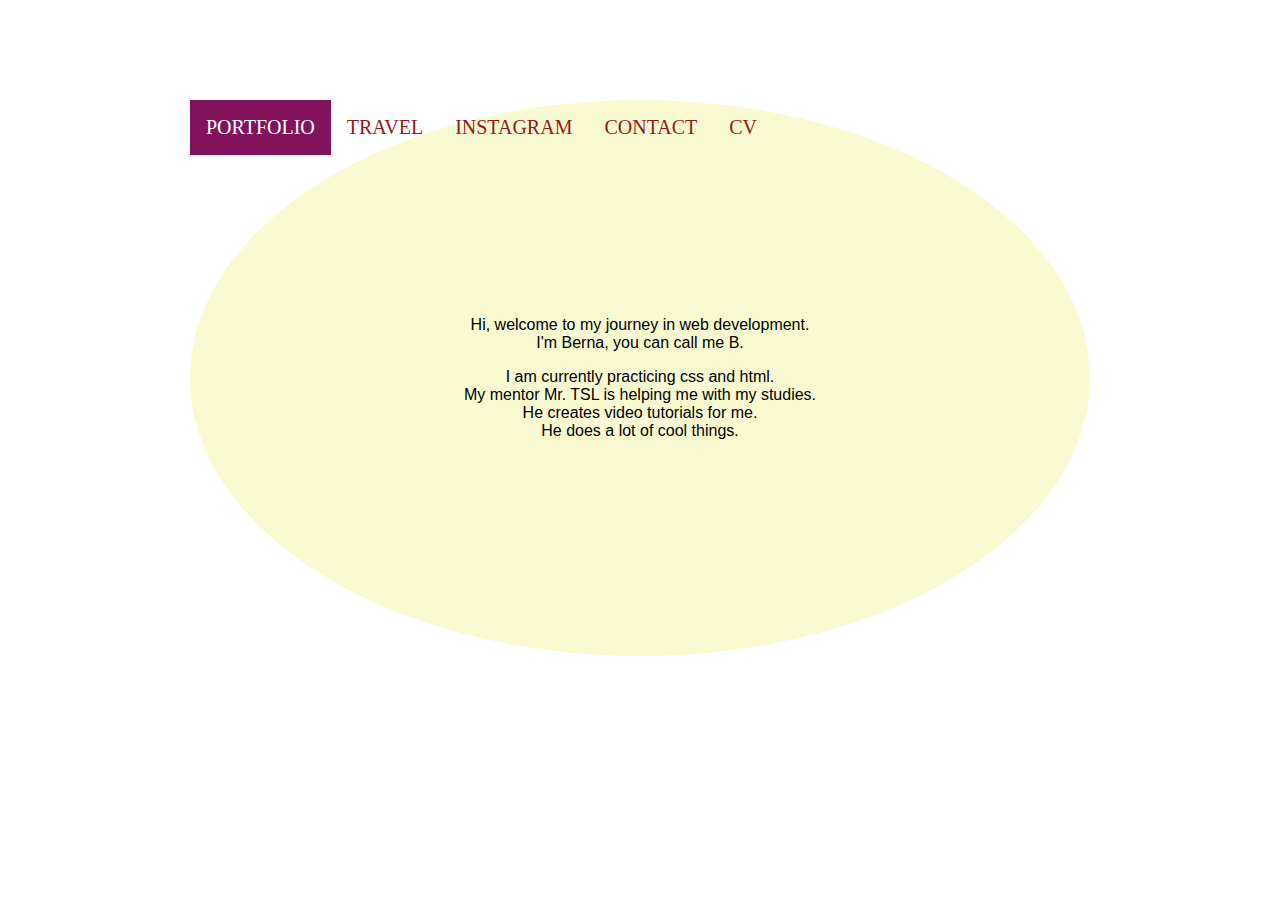
==== index.html @ 87d002f6 "About travel" ====
<!DOCTYPE html>
<html lang="en">

<head>
    <meta charset="UTF-8">
    <meta http-equiv="X-UA-Compatible" content="IE=edge">
    <meta name="viewport" content="width=device-width, initial-scale=1.0">
    <title>Personal Website</title>
    <link rel="stylesheet" href="style.css">



</head>

<body>

    <div class="container">
        <div class="topnav">
            <a href="#PORTFOLIO" class="active">PORTFOLIO</a>
            <a href="travel.html">TRAVEL</a>
            <a href="https://www.instagram.com/serritenshi/">INSTAGRAM</a>
            <a href="#CONTACT">CONTACT</a>
            <a href="#CV">CV</a>
        </div>


        <div class="banner">
            <p>Hi, welcome to my journey in web development.<br>
                I'm Berna, you can call me B.<br>
            </p>
            <p>I am currently practicing css and html.<br>
                My mentor Mr. TSL is helping me with my studies.<br>
                He creates video tutorials for me.<br>
                He does a lot of cool things.<br>

            </p>
        </div>


    </div>



</body>

</html>
---- style.css ----
.body {

    margin: 0;
    padding: 0;
    
   
}

@media (min-width: 600px) {
    .grid .grid-item {
        width: 50%;
    }
}
@media (min-width: 900px) {
    .grid .grid-item {
        width: 33.33%;
    }
}

.topnav {
    display: center;
}

/* Change the color of links on hover */
.topnav a:hover {
    background-color: rgb(245, 200, 242);
    color: black;
  }

  /* Style the links inside the navigation bar */
.topnav a {
    float: left;
    display: block;
    color: #971717;
    text-align: center;
    padding: 16px;
    text-decoration: none;
    font-size: 20px;
  }

  /* Add an active class to highlight the current page */
.topnav a.active {
    background-color: #83125d;
    color: white;
  }

  .container {
    max-width: 900px;
    margin: 0 auto;
    margin-left: auto;
    margin-right: auto;
}

.banner {
    background-color: rgb(250, 250, 210);
    padding: 200px 0;
    margin-top: 100px;
    text-align: center;
    border-radius: 150%;
    font-family: 'Gill Sans', 'Gill Sans MT', Calibri, 'Trebuchet MS', sans-serif;
    
}

.p {

    font-style: helvetica;

    
}

.button1 {
    background-color: #4CAF50;
    border: none;
    color: white;
    padding: 15px 32px;
    text-align: center;
    text-decoration: none;
    display: inline-block;
    font-size: 16px;
}

.footer {
    display: flex;
    justify-content: center;
    padding: 0.8px;
    background-color: #a0b2df;
    color: #fff;
    margin-top: 150px;
    margin-left: auto;
    margin-right: auto;
}
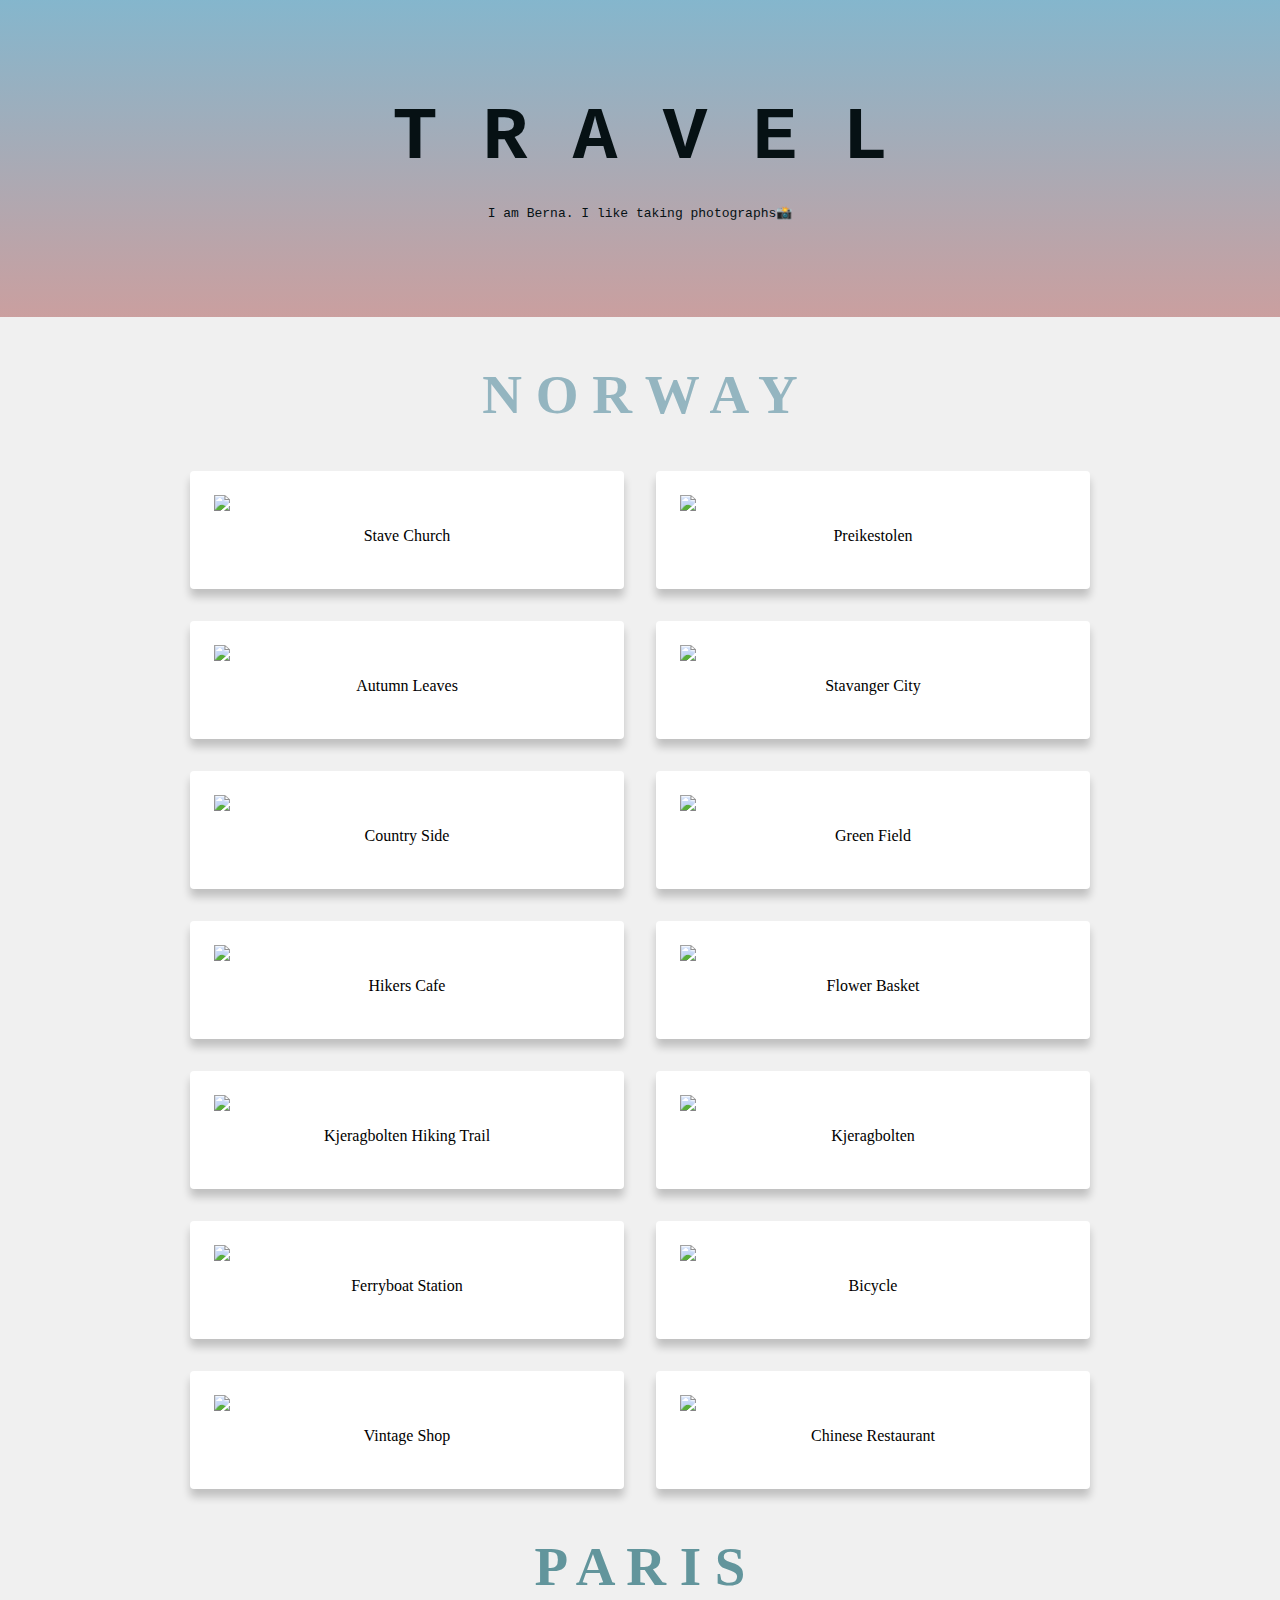
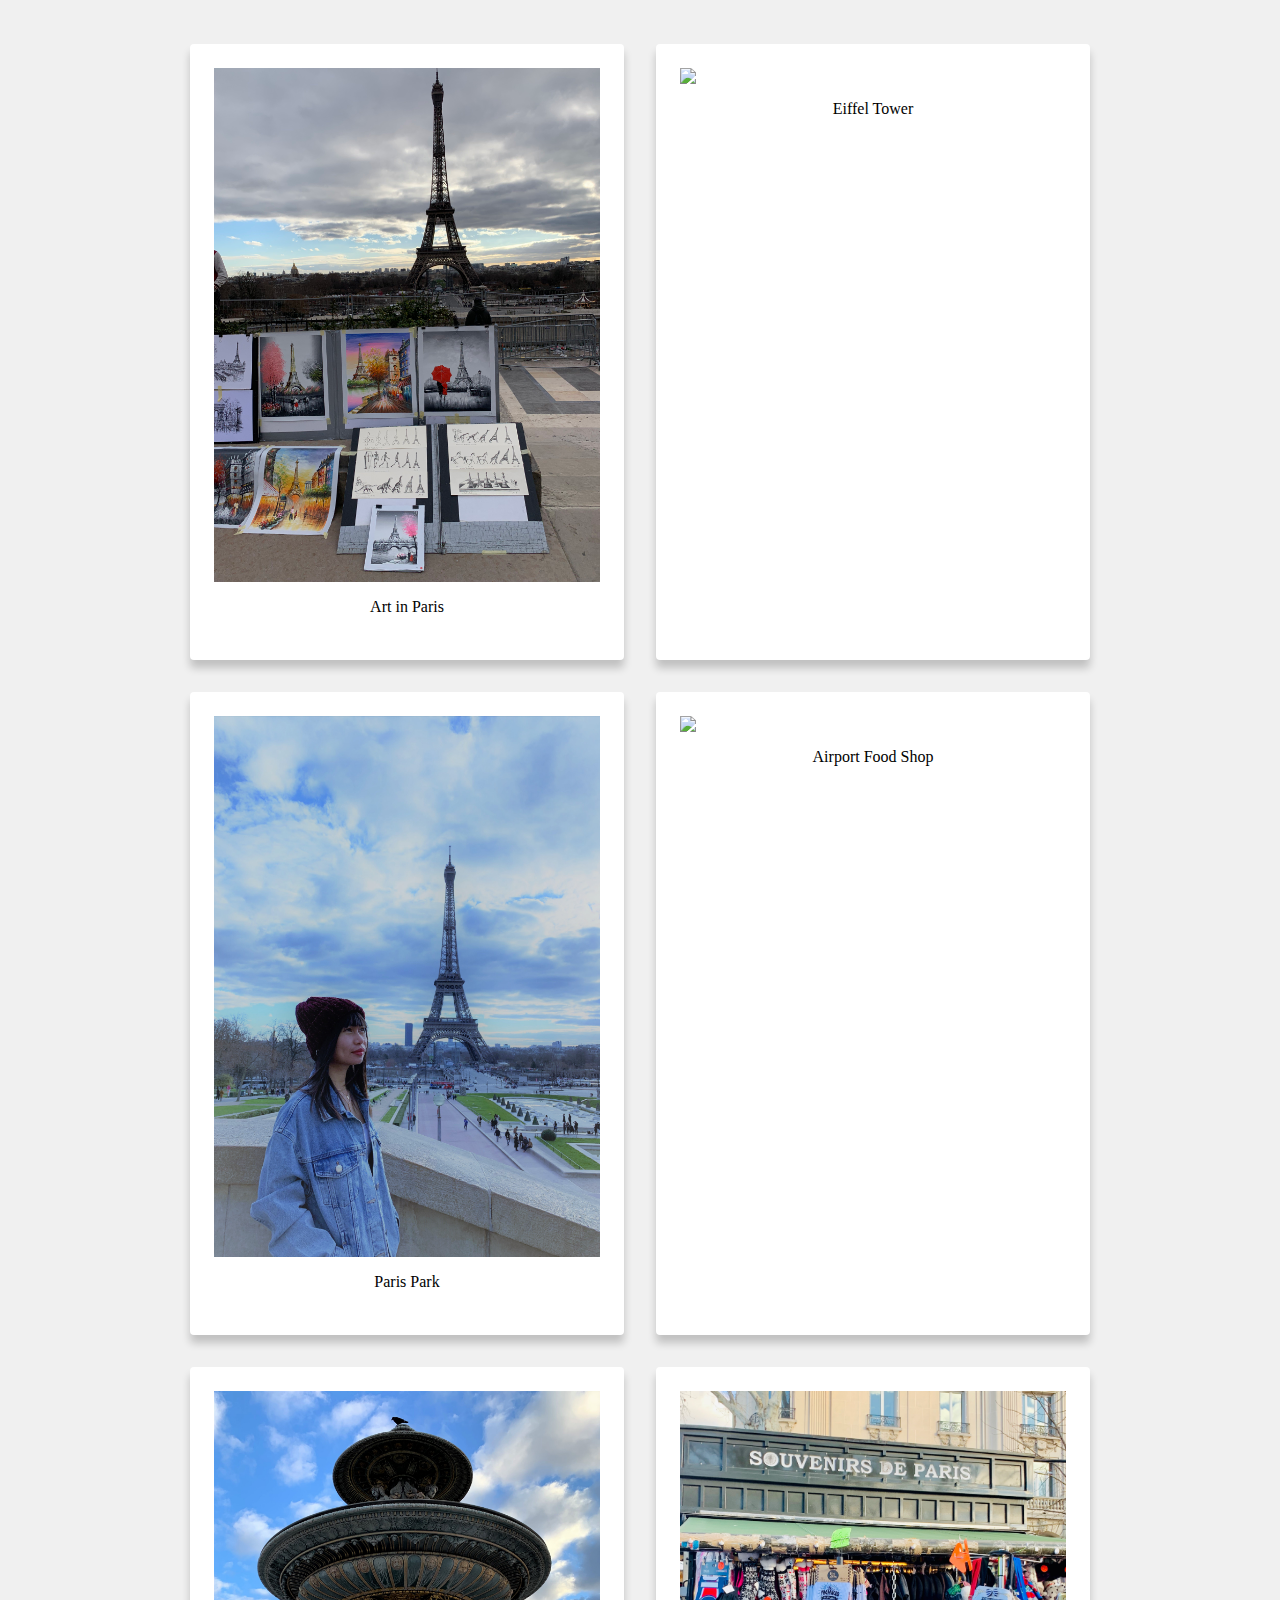
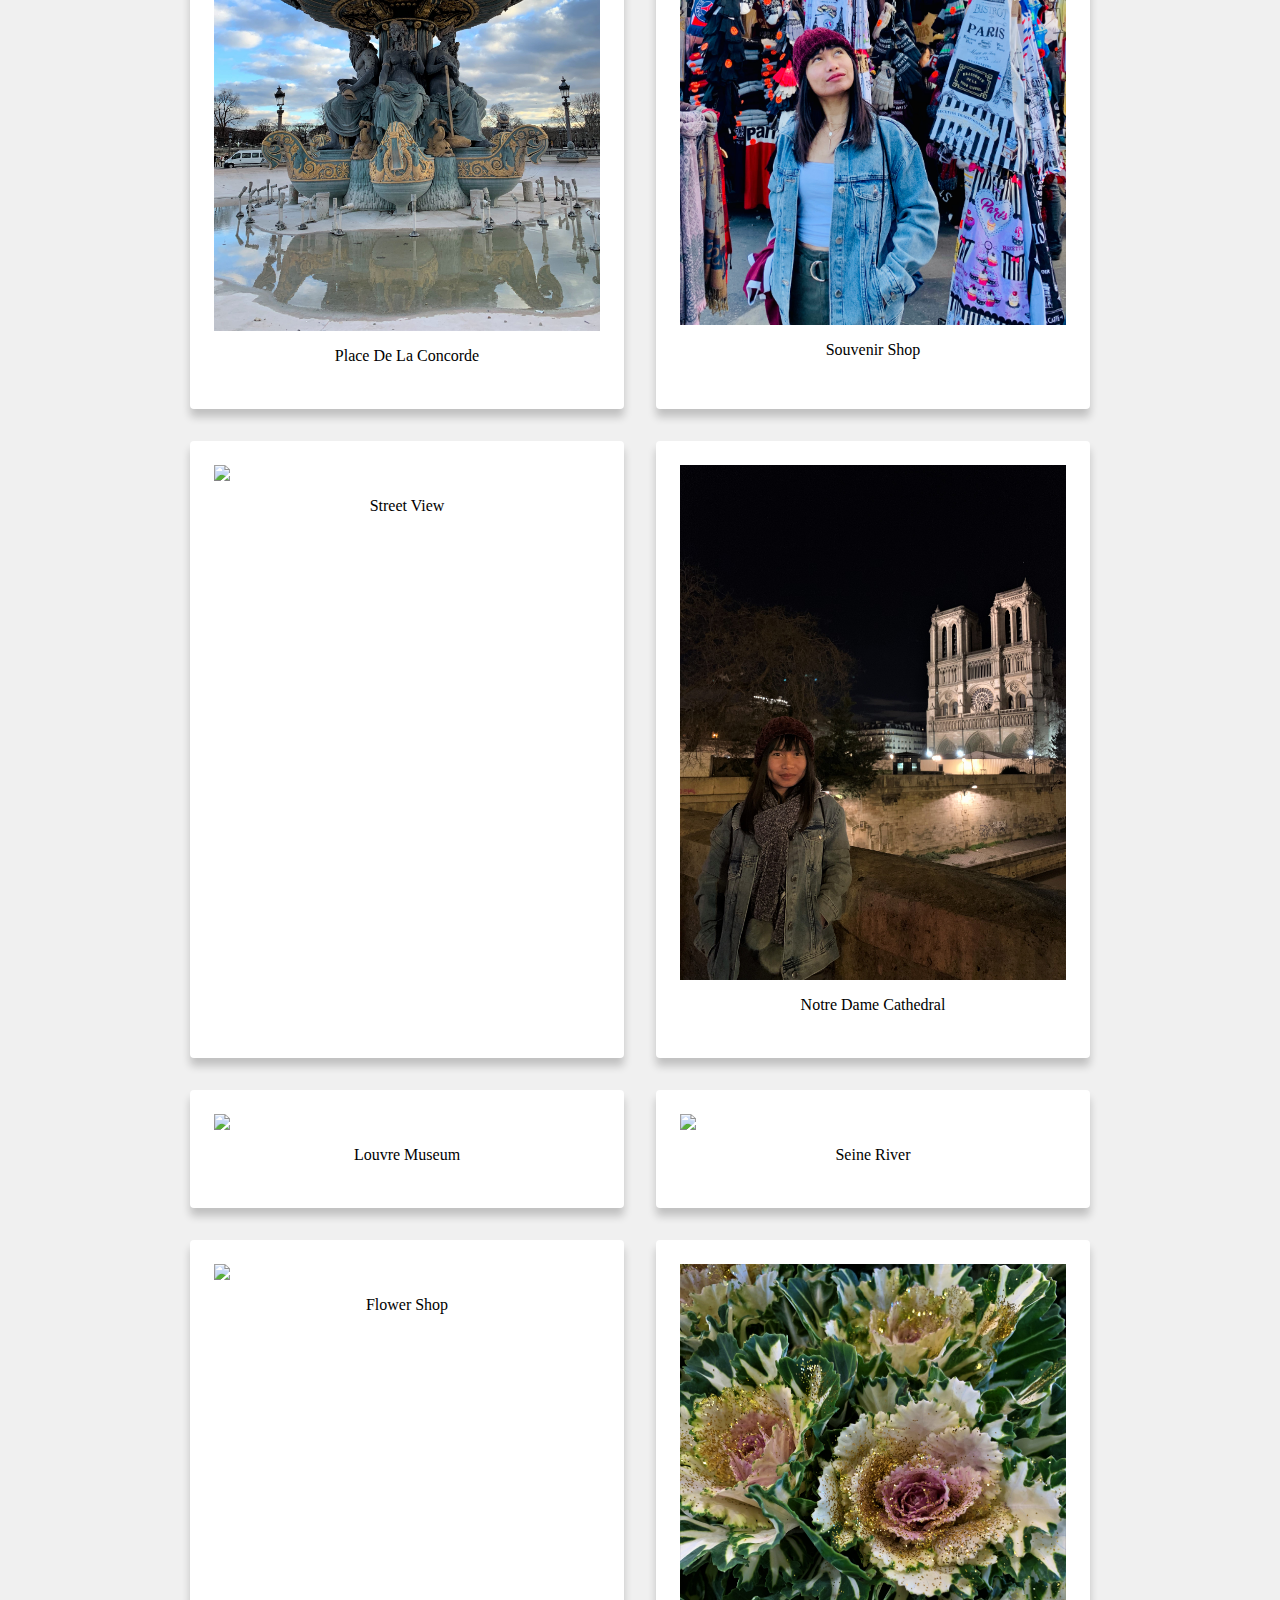
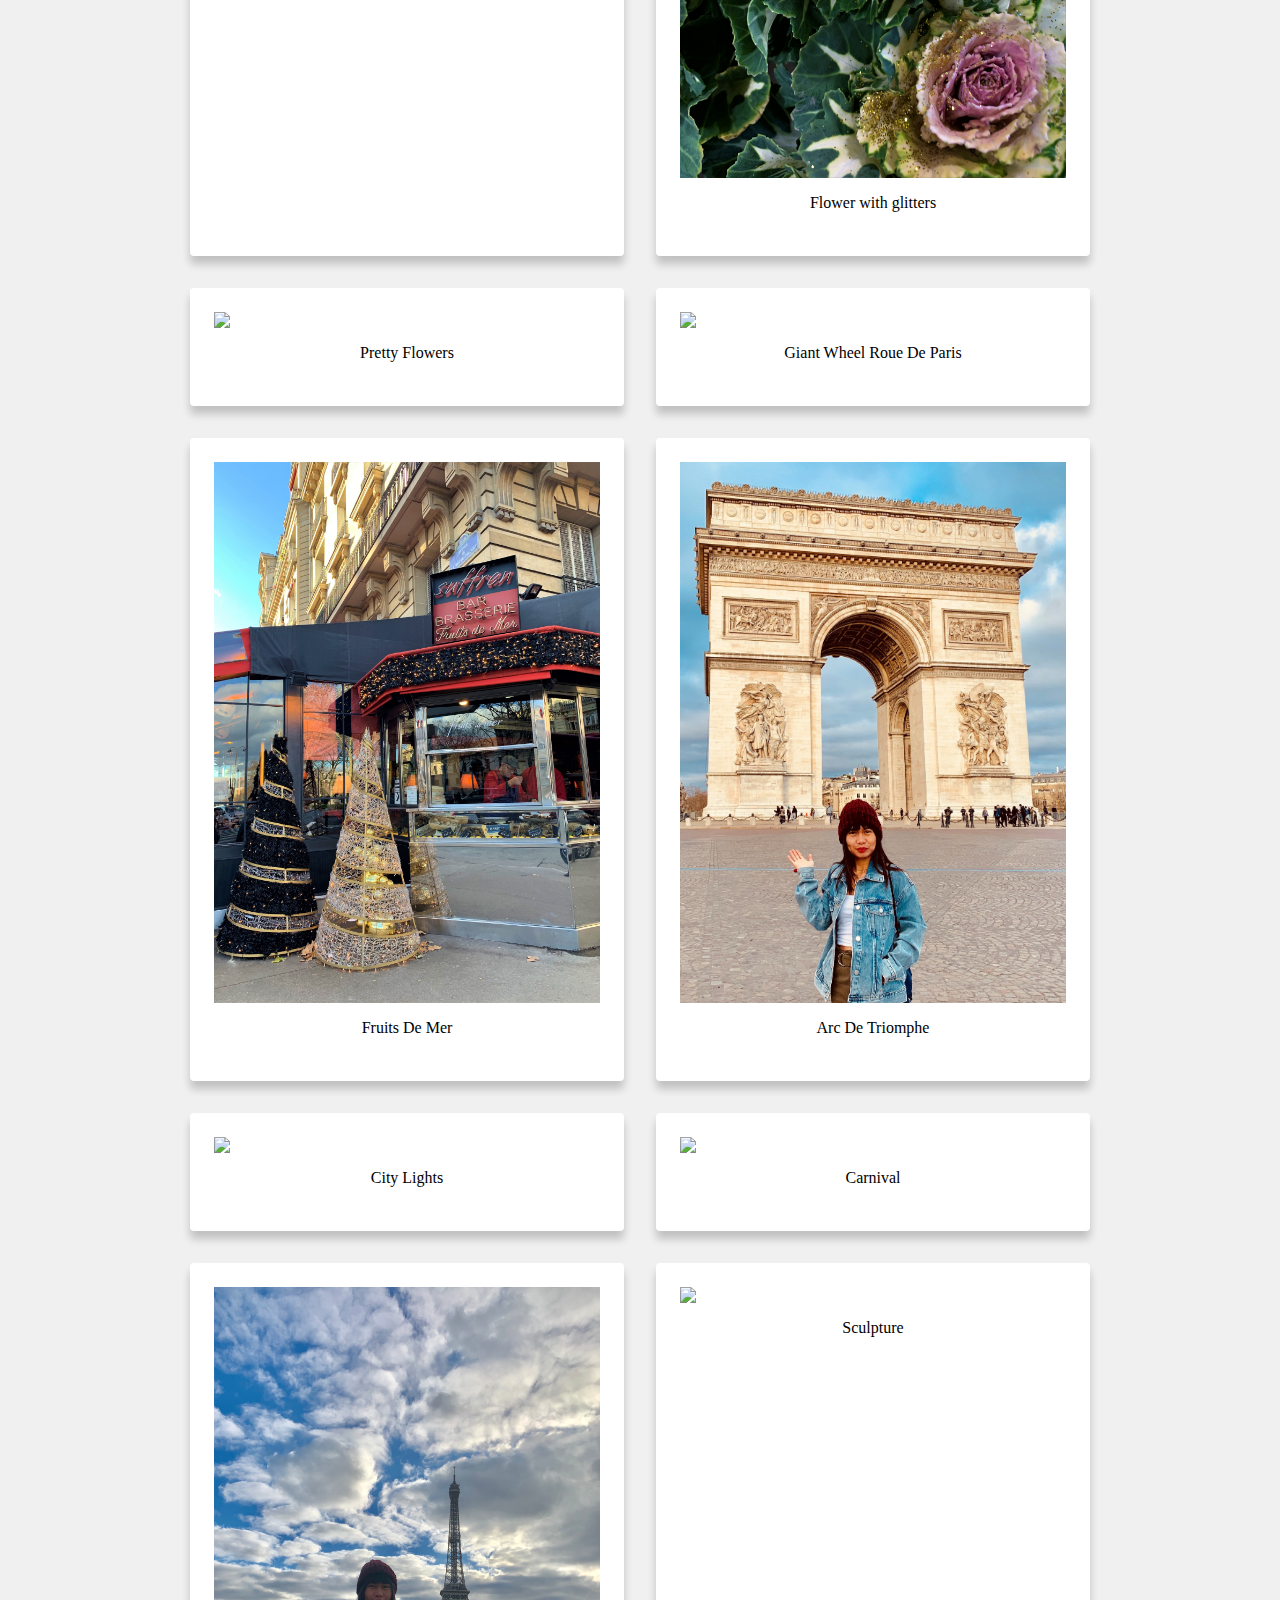
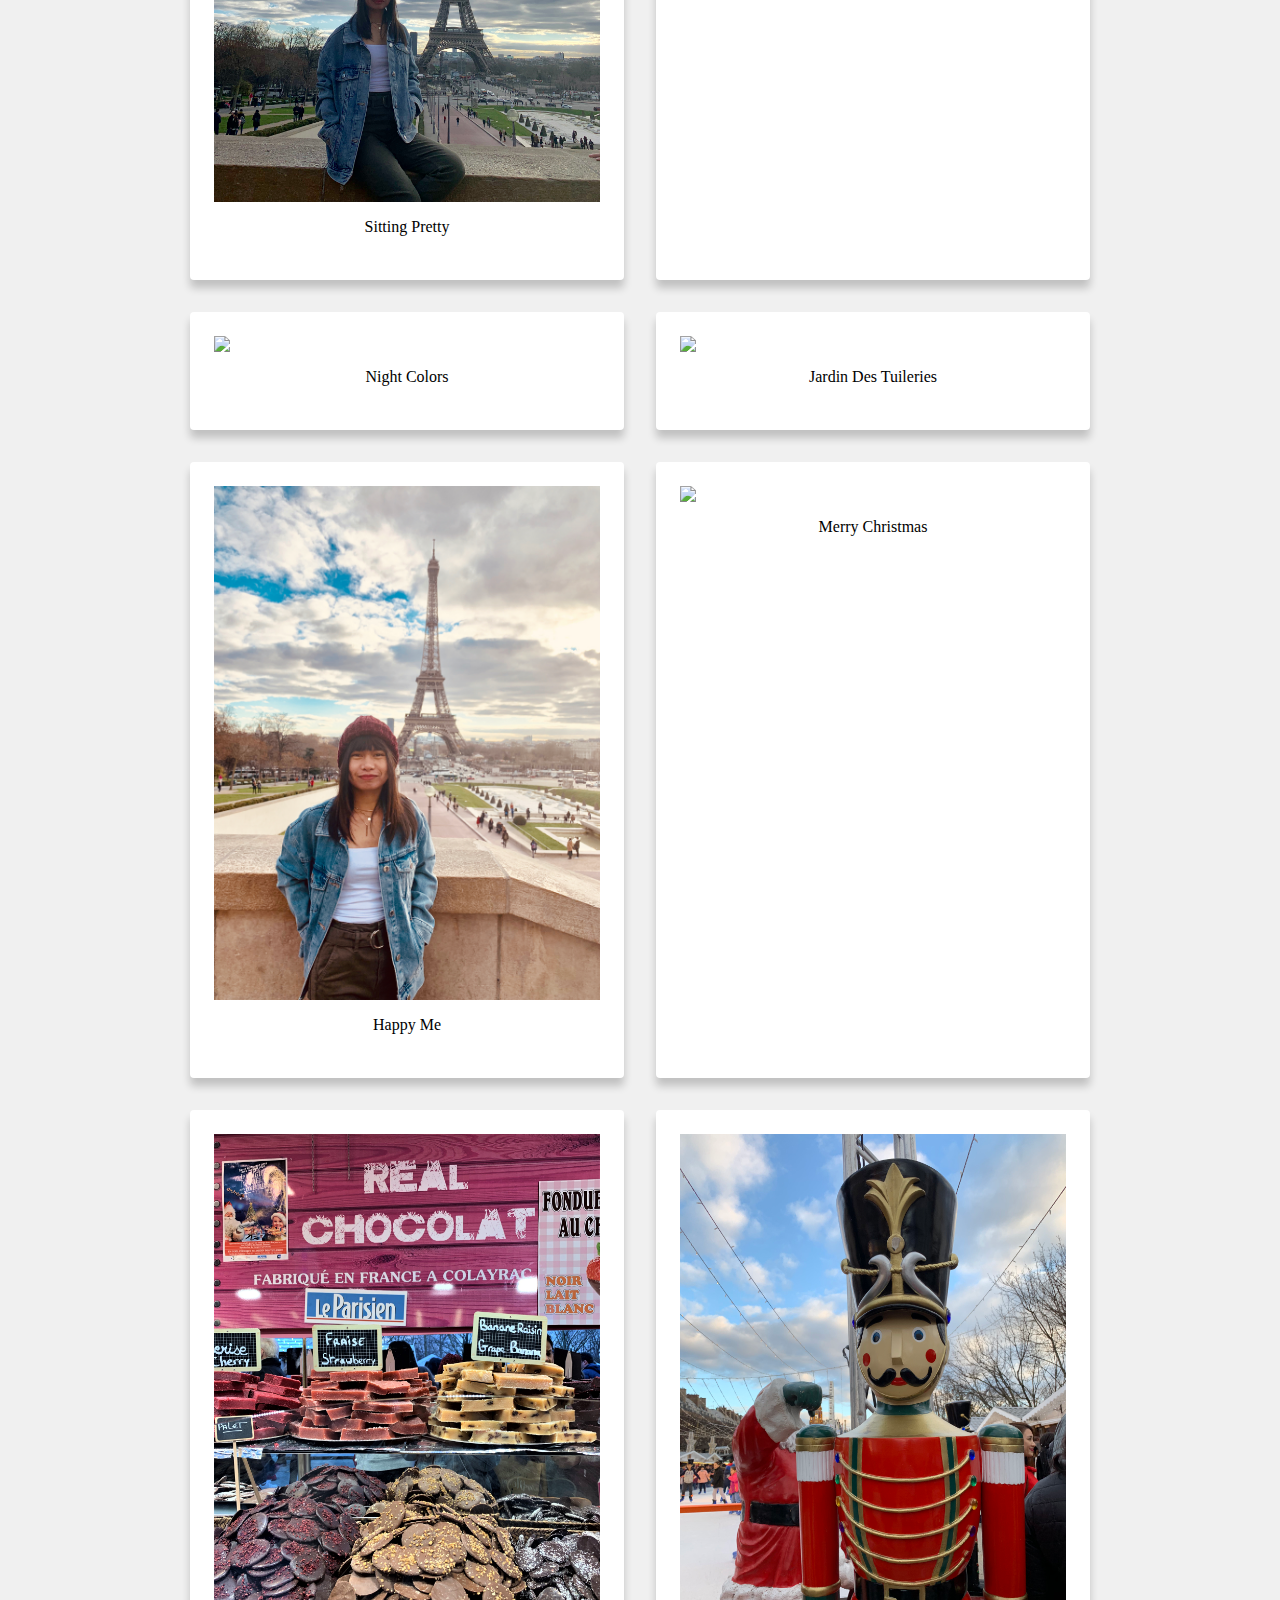
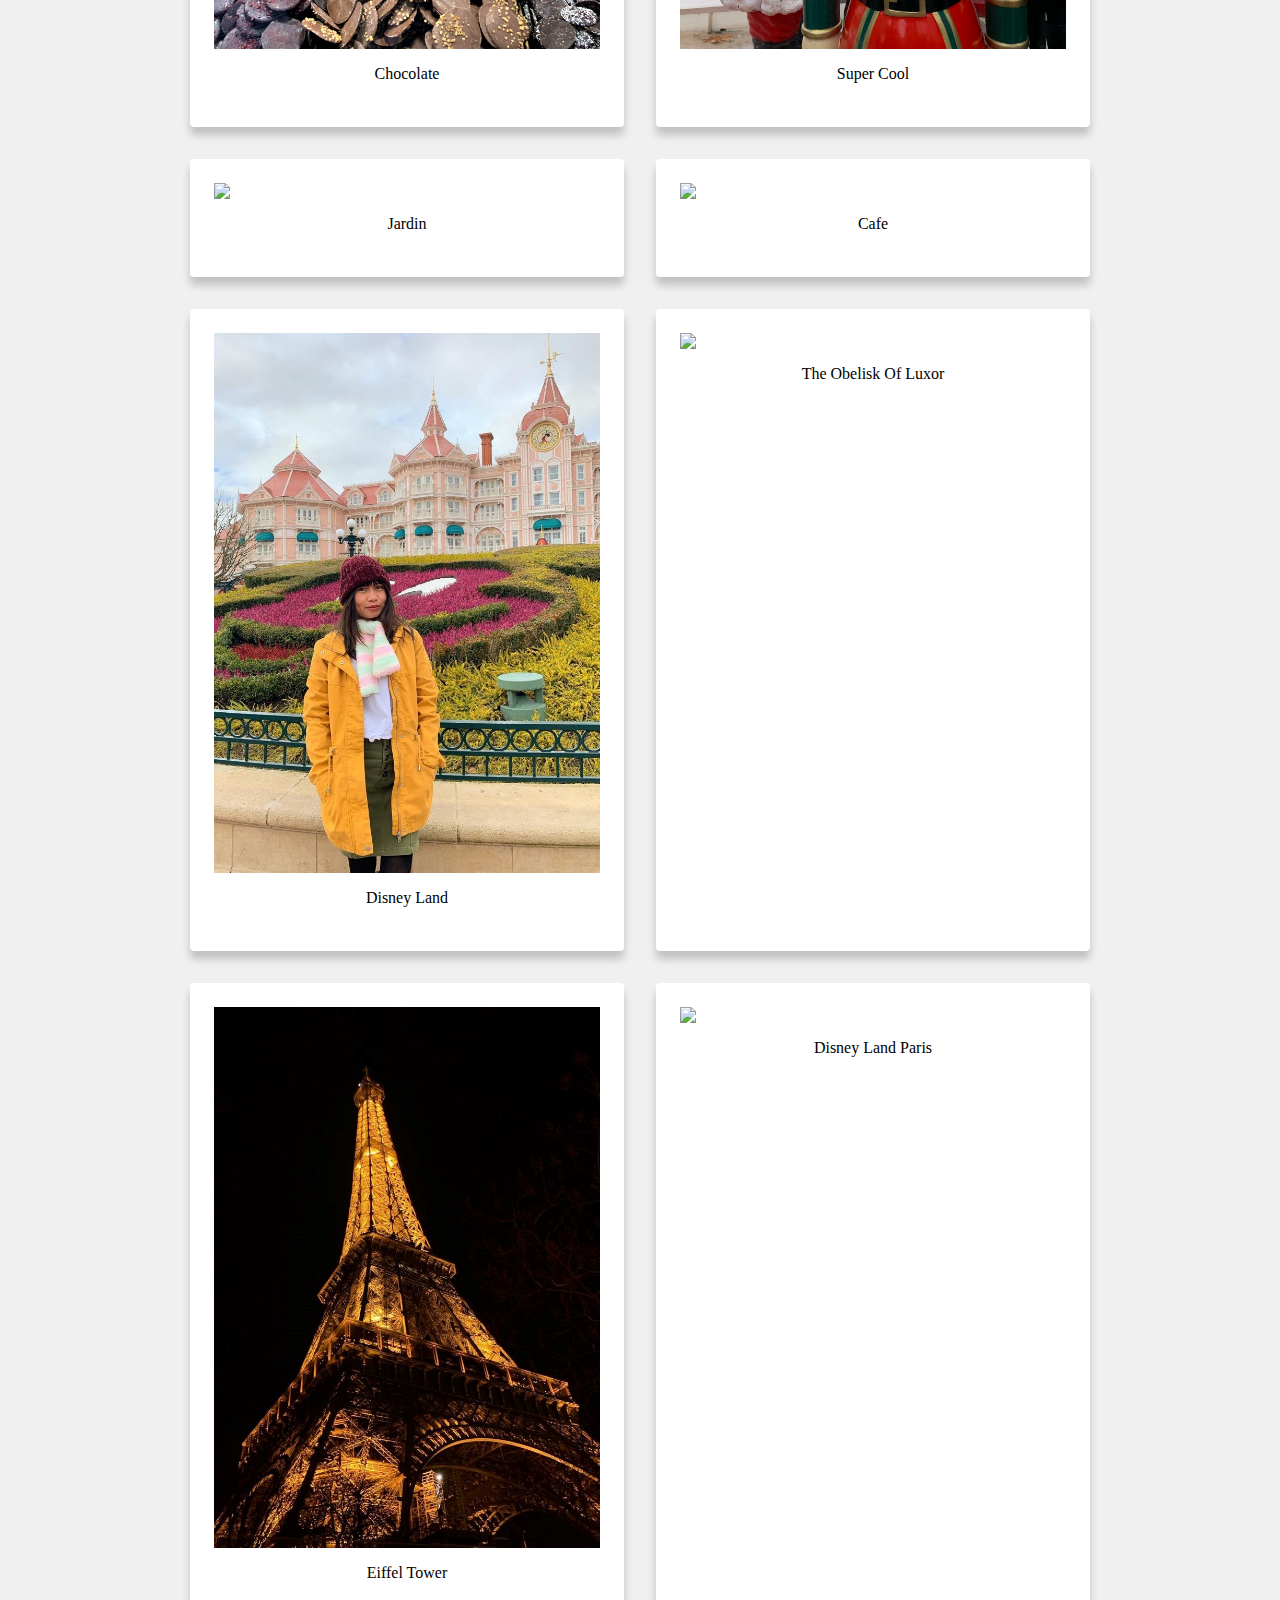
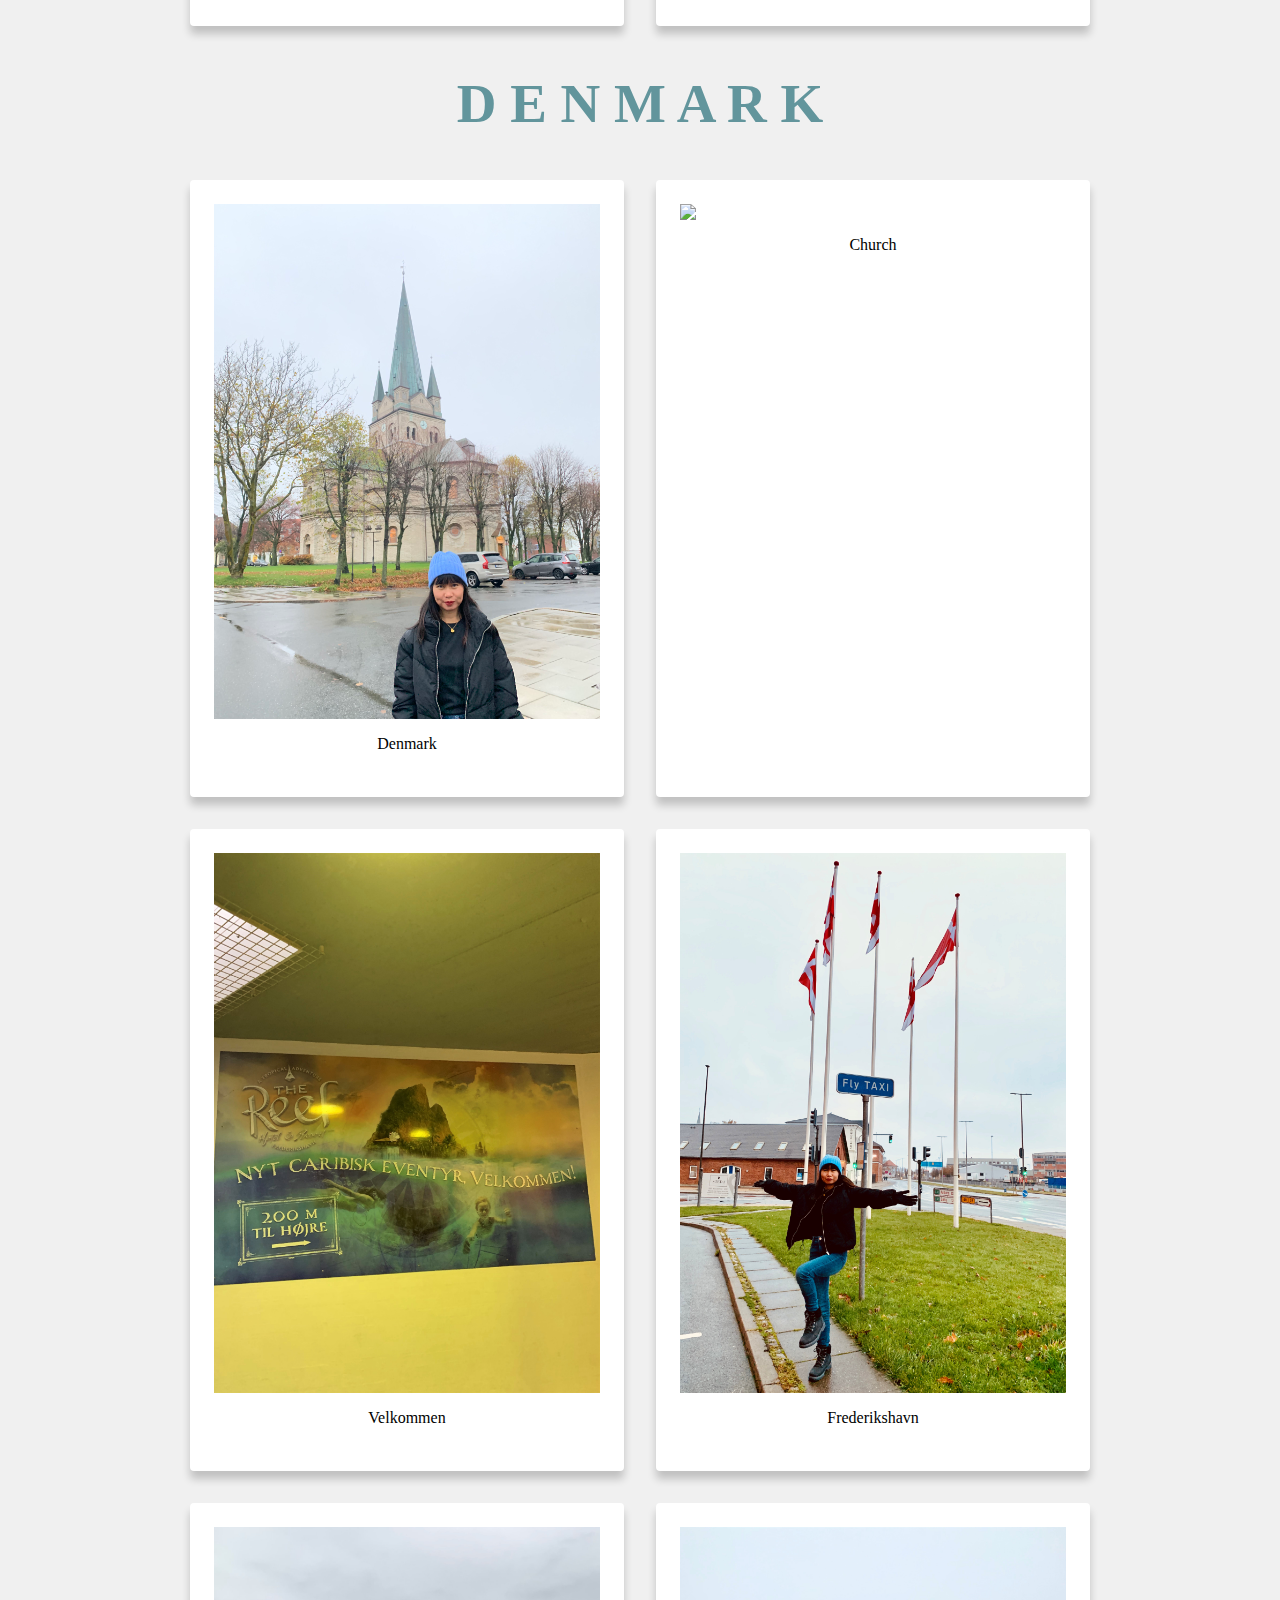
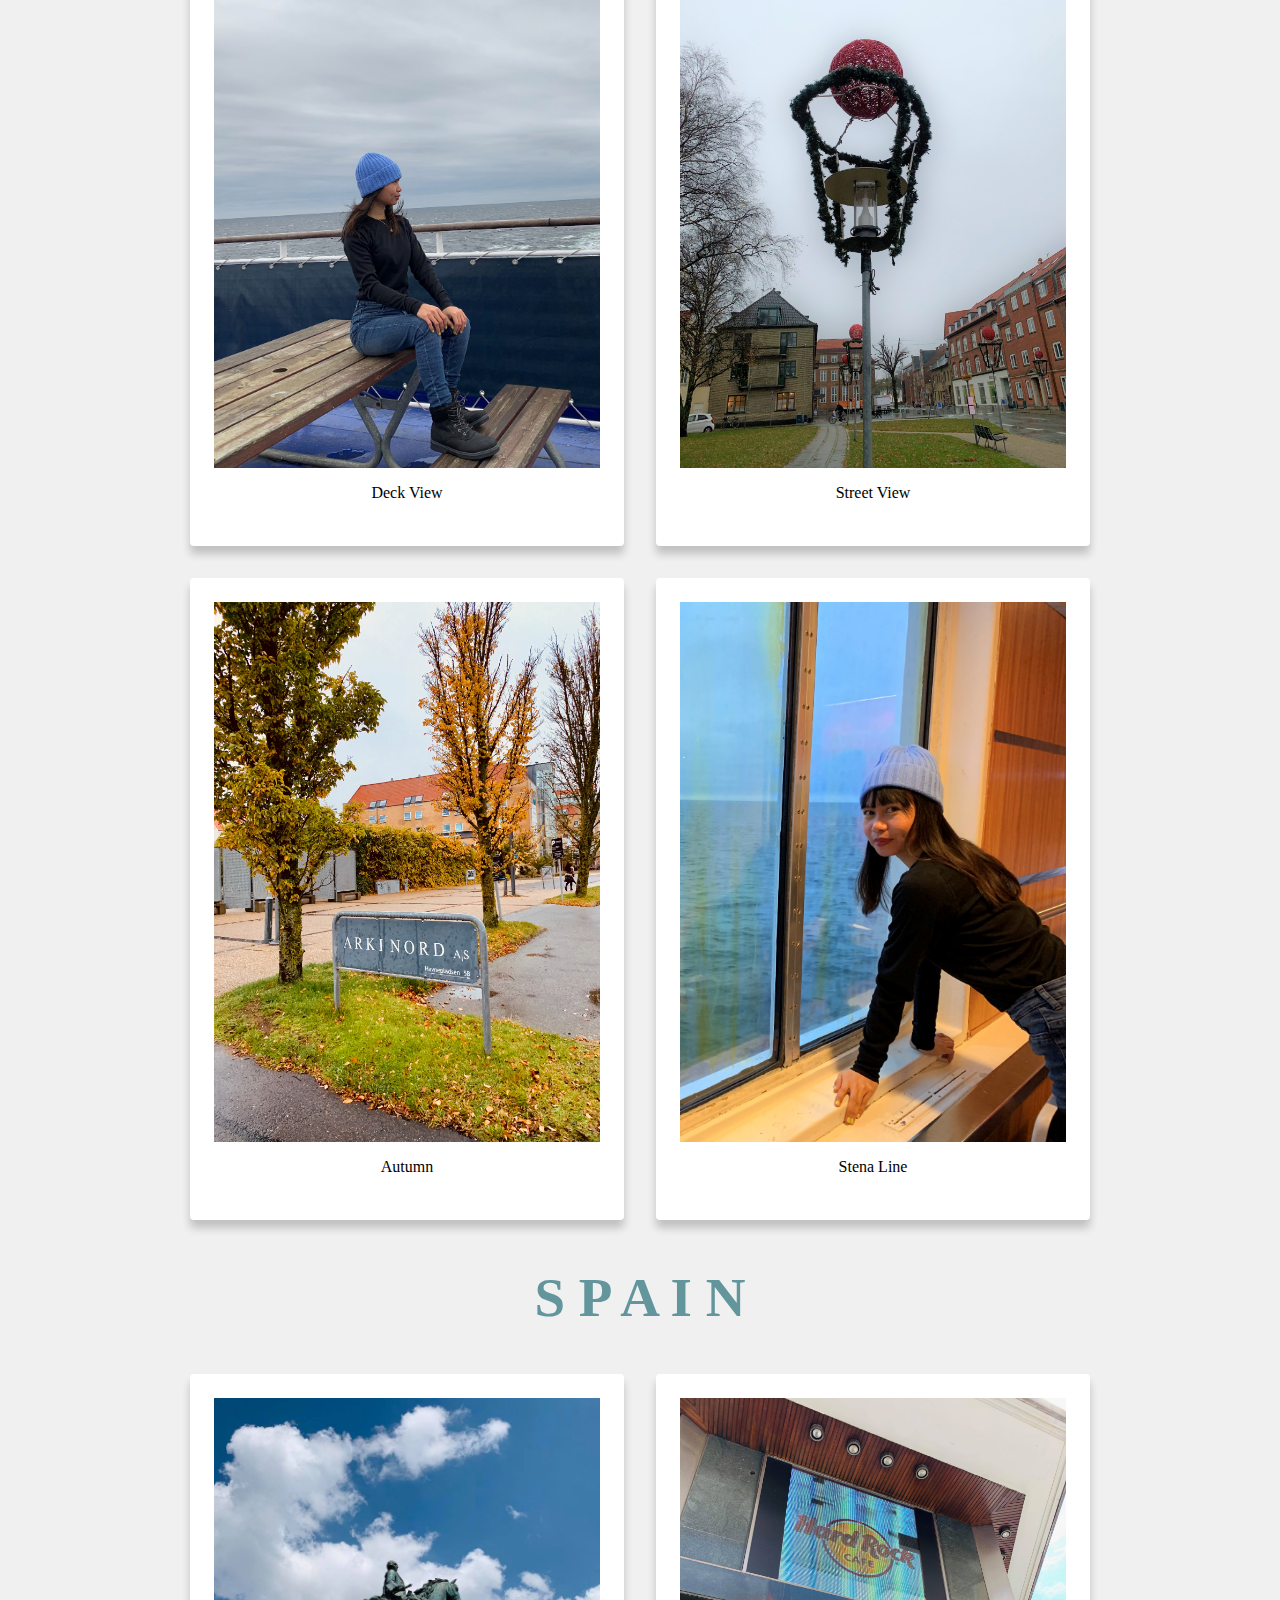
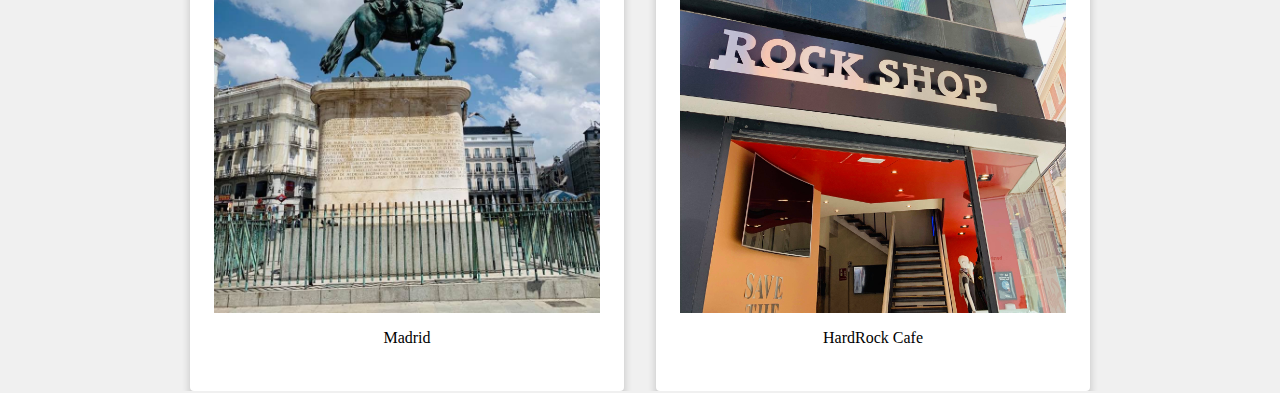
==== commit 918143b0: "set changes in path directory" ====
--- a/index.html
+++ b/index.html
@@ -5,39 +5,284 @@
     <meta charset="UTF-8">
     <meta http-equiv="X-UA-Compatible" content="IE=edge">
     <meta name="viewport" content="width=device-width, initial-scale=1.0">
-    <title>Personal Website</title>
-    <link rel="stylesheet" href="style.css">
-
-
-
+    <link rel="stylesheet" href="travel.css">
+    <title>Bern's Travel</title>
 </head>
 
 <body>
 
-    <div class="container">
-        <div class="topnav">
-            <a href="#PORTFOLIO" class="active">PORTFOLIO</a>
-            <a href="travel.html">TRAVEL</a>
-            <a href="https://www.instagram.com/serritenshi/">INSTAGRAM</a>
-            <a href="#CONTACT">CONTACT</a>
-            <a href="#CV">CV</a>
-        </div>
-
-
-        <div class="banner">
-            <p>Hi, welcome to my journey in web development.<br>
-                I'm Berna, you can call me B.<br>
-            </p>
-            <p>I am currently practicing css and html.<br>
-                My mentor Mr. TSL is helping me with my studies.<br>
-                He creates video tutorials for me.<br>
-                He does a lot of cool things.<br>
-
-            </p>
-        </div>
-
-
-    </div>
+  
+
+    <div class="hero">
+        <h1 class="hero__heading">T R A V E L</h1>
+        <p class="no-margins">I am Berna. I like taking photographs📸</p>
+    </div>
+
+    <h2 class="country">N O R W A Y</h2>
+
+   
+        <div class="gallery"> 
+            <div class="polaroid"> 
+                <img src="/images/stavechurch.jpg"> 
+                <div class="caption">Stave Church</div> 
+            </div> 
+            <div class="polaroid"> 
+                <img src="/images/pulpit.jpg"> 
+                <div class="caption">Preikestolen</div> 
+            </div>
+            <div class="polaroid"> 
+                <img src="/images/autumn.jpg"> 
+                <div class="caption">Autumn Leaves</div> 
+            </div>
+            <div class="polaroid"> 
+                <img src="/images/stavanger.jpg"> 
+                <div class="caption">Stavanger City</div> 
+            </div>
+            <div class="polaroid"> 
+                <img src="/images/countryside.jpg"> 
+                <div class="caption">Country Side</div> 
+            </div>
+            <div class="polaroid"> 
+                <img src="/images/greenfield.jpg"> 
+                <div class="caption">Green Field</div> 
+            </div>
+            <div class="polaroid"> 
+                <img src="/images/hikerscafe.jpg"> 
+                <div class="caption">Hikers Cafe</div> 
+            </div>
+            <div class="polaroid"> 
+                <img src="/images/flower.jpg"> 
+                <div class="caption">Flower Basket</div> 
+            </div>
+            <div class="polaroid"> 
+                <img src="/images/trail.jpg"> 
+                <div class="caption">Kjeragbolten Hiking Trail</div> 
+            </div>
+            <div class="polaroid"> 
+                <img src="/images/kjeragtrail.jpg"> 
+                <div class="caption">Kjeragbolten</div> 
+            </div>
+            <div class="polaroid"> 
+                <img src="/images/bridge.jpg"> 
+                <div class="caption">Ferryboat Station</div> 
+            </div>
+            <div class="polaroid"> 
+                <img src="/images/bike.jpg"> 
+                <div class="caption">Bicycle</div> 
+            </div>
+            <div class="polaroid"> 
+                <img src="/images/love.jpg"> 
+                <div class="caption">Vintage Shop</div> 
+            </div>
+            <div class="polaroid"> 
+                <img src="/images/chinese.jpg"> 
+                <div class="caption">Chinese Restaurant</div> 
+            </div>
+
+        </div>
+
+    <h2 class="city">P A R I S</h2>
+
+    <div class="gallery"> 
+        <div class="polaroid"> 
+            <img src="/images/art.jpg"> 
+            <div class="caption">Art in Paris</div> 
+        </div>
+        <div class="polaroid"> 
+            <img src="/images/paris.jpg"> 
+            <div class="caption">Eiffel Tower</div> 
+        </div>
+        <div class="polaroid"> 
+            <img src="/images/sideview.jpg"> 
+            <div class="caption">Paris Park</div> 
+        </div>
+        <div class="polaroid"> 
+            <img src="/images/food.jpg"> 
+            <div class="caption">Airport Food Shop</div> 
+        </div>
+        <div class="polaroid"> 
+            <img src="/images/sculpture.jpg"> 
+            <div class="caption">Place De La Concorde</div> 
+        </div>
+        <div class="polaroid"> 
+            <img src="/images/souvenir.JPG"> 
+            <div class="caption">Souvenir Shop</div> 
+        </div>
+        <div class="polaroid"> 
+            <img src="/images/street.JPG"> 
+            <div class="caption">Street View</div> 
+        </div>
+        <div class="polaroid"> 
+            <img src="/images/cathedral.jpg"> 
+            <div class="caption">Notre Dame Cathedral</div> 
+        </div>
+        <div class="polaroid"> 
+            <img src="/images/louvre.JPG"> 
+            <div class="caption">Louvre Museum</div> 
+        </div>
+        <div class="polaroid"> 
+            <img src="/images/river.JPG"> 
+            <div class="caption">Seine River</div> 
+        </div>
+        <div class="polaroid"> 
+            <img src="/images/jardin.JPG"> 
+            <div class="caption">Flower Shop</div> 
+        </div>
+        <div class="polaroid"> 
+            <img src="/images/glitter.jpg"> 
+            <div class="caption">Flower with glitters</div> 
+        </div>
+        <div class="polaroid"> 
+            <img src="/images/pretty.JPG"> 
+            <div class="caption">Pretty Flowers</div> 
+        </div>
+        <div class="polaroid"> 
+            <img src="/images/flyer.JPG"> 
+            <div class="caption">Giant Wheel Roue De Paris</div> 
+        </div>
+        <div class="polaroid"> 
+            <img src="/images/fruit.jpg"> 
+            <div class="caption">Fruits De Mer</div> 
+        </div>
+        <div class="polaroid"> 
+            <img src="/images/square.JPG"> 
+            <div class="caption">Arc De Triomphe</div> 
+        </div>
+        <div class="polaroid"> 
+            <img src="/images/flag.JPG"> 
+            <div class="caption">City Lights</div> 
+        </div>
+        <div class="polaroid"> 
+            <img src="/images/carnival.JPG"> 
+            <div class="caption">Carnival</div> 
+        </div>
+        <div class="polaroid"> 
+            <img src="/images/tower.JPG"> 
+            <div class="caption">Sitting Pretty</div> 
+        </div>
+        <div class="polaroid"> 
+            <img src="/images/white.JPG"> 
+            <div class="caption">Sculpture</div> 
+        </div>
+        <div class="polaroid"> 
+            <img src="/images/transpo.JPG"> 
+            <div class="caption">Night Colors</div> 
+        </div>
+        <div class="polaroid"> 
+            <img src="/images/tui.JPG"> 
+            <div class="caption">Jardin Des Tuileries</div> 
+        </div>
+        <div class="polaroid"> 
+            <img src="/images/smile.JPG"> 
+            <div class="caption">Happy Me</div> 
+        </div>
+        <div class="polaroid"> 
+            <img src="/images/noel.JPG"> 
+            <div class="caption">Merry Christmas</div> 
+        </div>
+        <div class="polaroid"> 
+            <img src="/images/chocolate.jpg"> 
+            <div class="caption">Chocolate</div> 
+        </div>
+        <div class="polaroid"> 
+            <img src="/images/hello.jpg"> 
+            <div class="caption">Super Cool</div> 
+        </div>
+        <div class="polaroid"> 
+            <img src="/images/okay.JPG"> 
+            <div class="caption">Jardin</div> 
+        </div>
+        <div class="polaroid"> 
+            <img src="/images/cafe.JPG"> 
+            <div class="caption">Cafe</div> 
+        </div>
+        <div class="polaroid"> 
+            <img src="/images/disney.jpg"> 
+            <div class="caption">Disney Land</div> 
+        </div>
+        <div class="polaroid"> 
+            <img src="/images/tomb.JPG"> 
+            <div class="caption">The Obelisk Of Luxor</div> 
+        </div>
+        <div class="polaroid"> 
+            <img src="/images/night.jpg"> 
+            <div class="caption">Eiffel Tower</div> 
+        </div>
+        <div class="polaroid"> 
+            <img src="/images/land.JPG"> 
+            <div class="caption">Disney Land Paris</div> 
+        </div>
+
+    </div>
+
+  
+    <h2 class="city">D E N M A R K</h2>
+
+        <div class="gallery">
+        <div class="polaroid"> 
+            <img src="/images/denmark.jpg"> 
+            <div class="caption">Denmark</div> 
+        </div>
+        <div class="polaroid"> 
+            <img src="/images/church.JPG"> 
+            <div class="caption">Church</div> 
+        </div>
+        <div class="polaroid"> 
+            <img src="/images/velkom.jpg"> 
+            <div class="caption">Velkommen</div> 
+        </div>
+        <div class="polaroid"> 
+            <img src="/images/fred.JPG"> 
+            <div class="caption">Frederikshavn</div> 
+        </div>
+     
+        <div class="polaroid"> 
+            <img src="/images/sit.jpg"> 
+            <div class="caption">Deck View</div> 
+        </div>
+        <div class="polaroid"> 
+            <img src="/images/red.jpg"> 
+            <div class="caption">Street View</div> 
+        </div>
+        <div class="polaroid"> 
+            <img src="/images/yelo.jpg">
+            <div class="caption">Autumn</div>
+        </div>
+        <div class="polaroid"> 
+            <img src="/images/ferry.jpg"> 
+            <div class="caption">Stena Line</div> 
+        </div>
+
+    </div>
+
+
+        <h2 class="city">S P A I N</h2>
+        <div class="gallery">
+
+        <div class="polaroid"> 
+            <img src="/images/madrid.jpg">
+            <div class="caption">Madrid</div>
+        </div>
+        <div class="polaroid"> 
+            <img src="/images/hardrock.jpg">
+            <div class="caption">HardRock Cafe</div>
+        </div>
+    
+    </div>
+
+       
+
+
+
+
+
+
+
+
+   
+    
+
+
 
 
 
--- a/travel.css
+++ b/travel.css
@@ -0,0 +1,90 @@
+body {
+    padding: 0;
+    margin: 0;
+    background-color: rgb(240, 240, 240);
+}
+
+img {
+    max-width: 100%;
+}
+
+.no-margins {
+    margin: 0;
+}
+
+.container {
+    max-width: 900px;
+    margin: 0 auto;
+    margin-left: auto;
+    margin-right: auto;
+}
+
+.hero {
+  padding: 96px 0;
+  background-image: linear-gradient(rgba(26, 125, 170, 0.5), rgba(165, 79, 79, 0.5));
+  text-align: center;
+  font-family: monospace;
+  color: rgb(6, 17, 20);
+}
+.hero__heading {
+    font-size: 75px;
+    margin: 0;
+    margin-bottom: 24px;
+}
+@media (max-width: 600px) {
+    .hero__heading {
+        font-size: 50px;
+    }
+}
+
+
+.gallery { 
+    display: grid;
+    gap: 32px;
+    grid-template-columns: 1fr 1fr;
+    max-width: 900px;
+    margin: 0 auto;
+    padding: 0 32px;
+}
+@media (max-width: 600px) {
+    .gallery {
+        grid-template-columns: 1fr;
+    }
+}
+
+.polaroid {
+    background-color: white;
+    box-shadow: 0 8px 8px 0 rgba(0,0,0,0.2);
+    border-radius: 4px;
+    padding: 24px;
+}
+.polaroid > .caption {
+    text-align: center;
+    margin-top: 12px;
+    margin-bottom: 20px;
+}
+
+.container {
+    text-align: center;
+    font-size: 25px;
+    font-family: cursive;
+    padding: 20px 30px;
+  }
+
+.country {
+    font-family: cursive;
+    font-size: 55px;
+    text-align: center;
+    color: #94b5c0;
+
+}
+
+.city {
+    font-family: cursive;
+    font-size: 55px;
+    text-align: center;
+    color: #62959c;
+
+}
+  
+  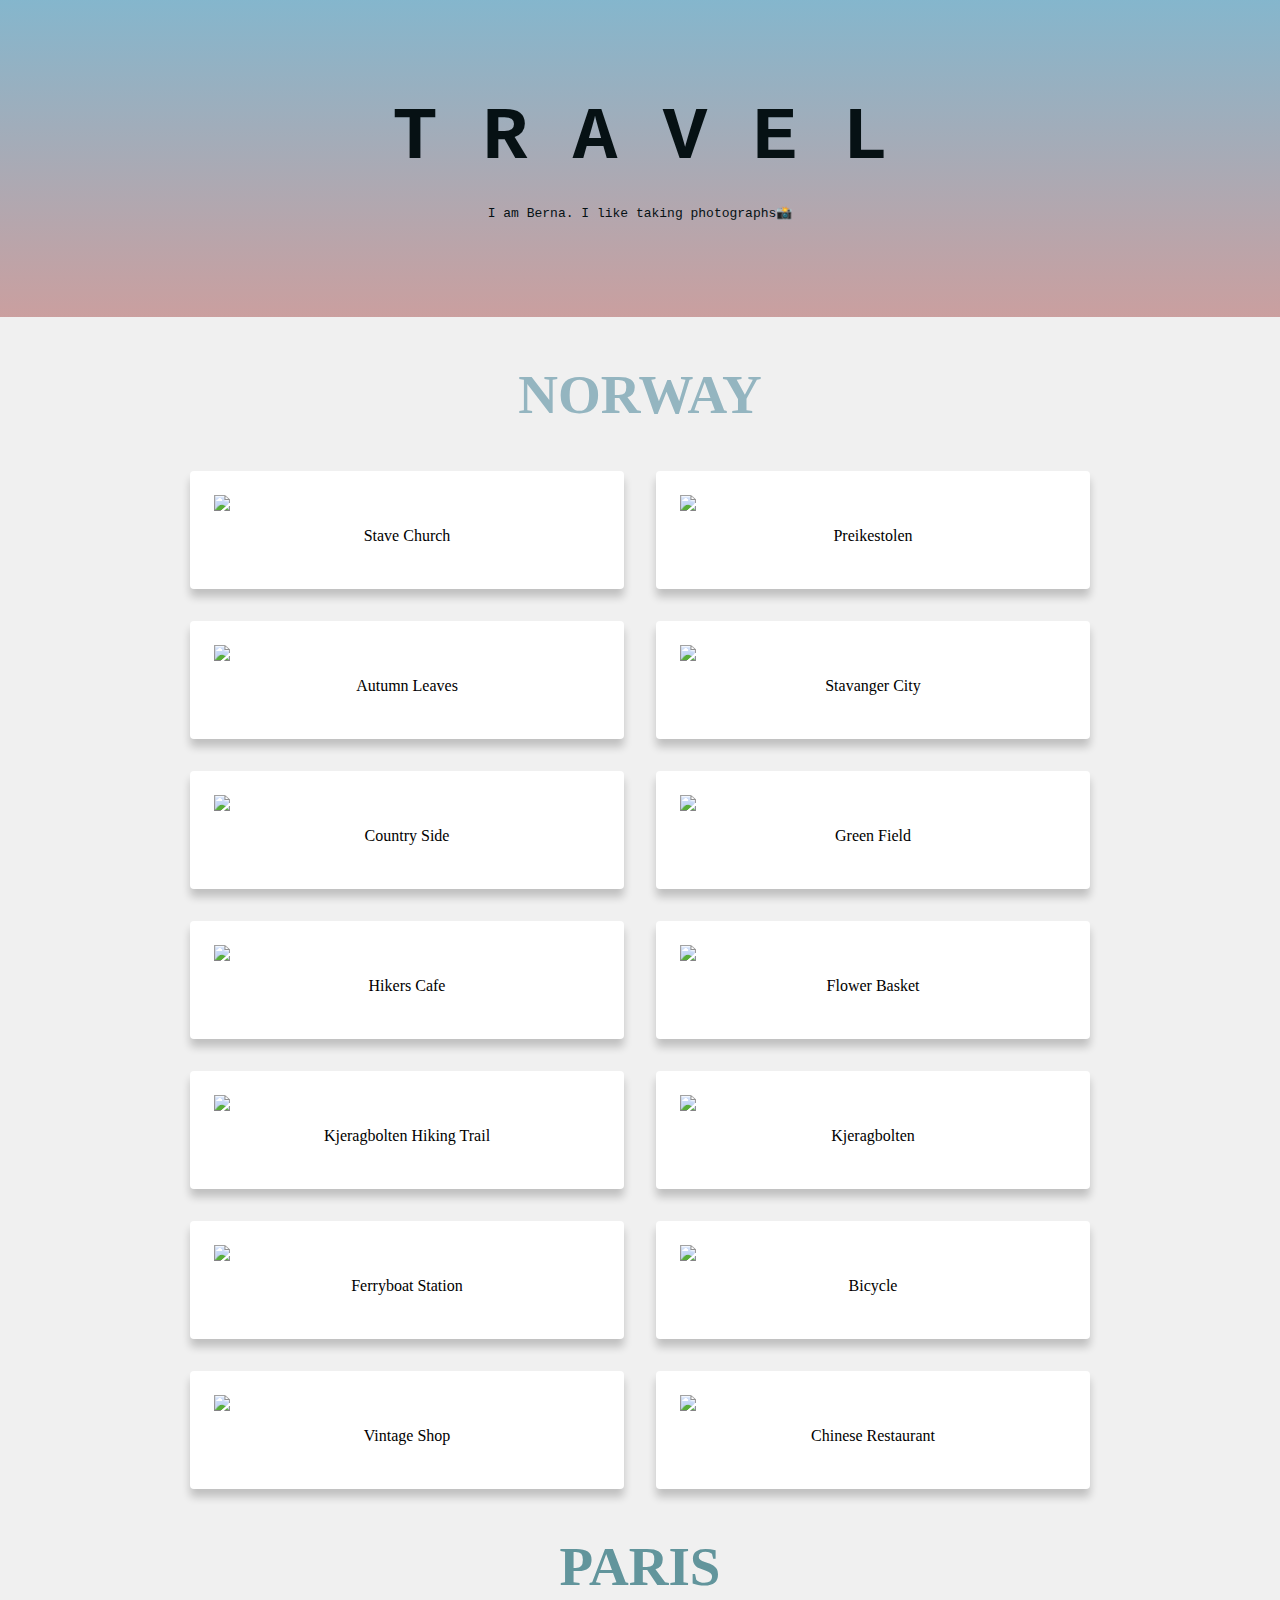
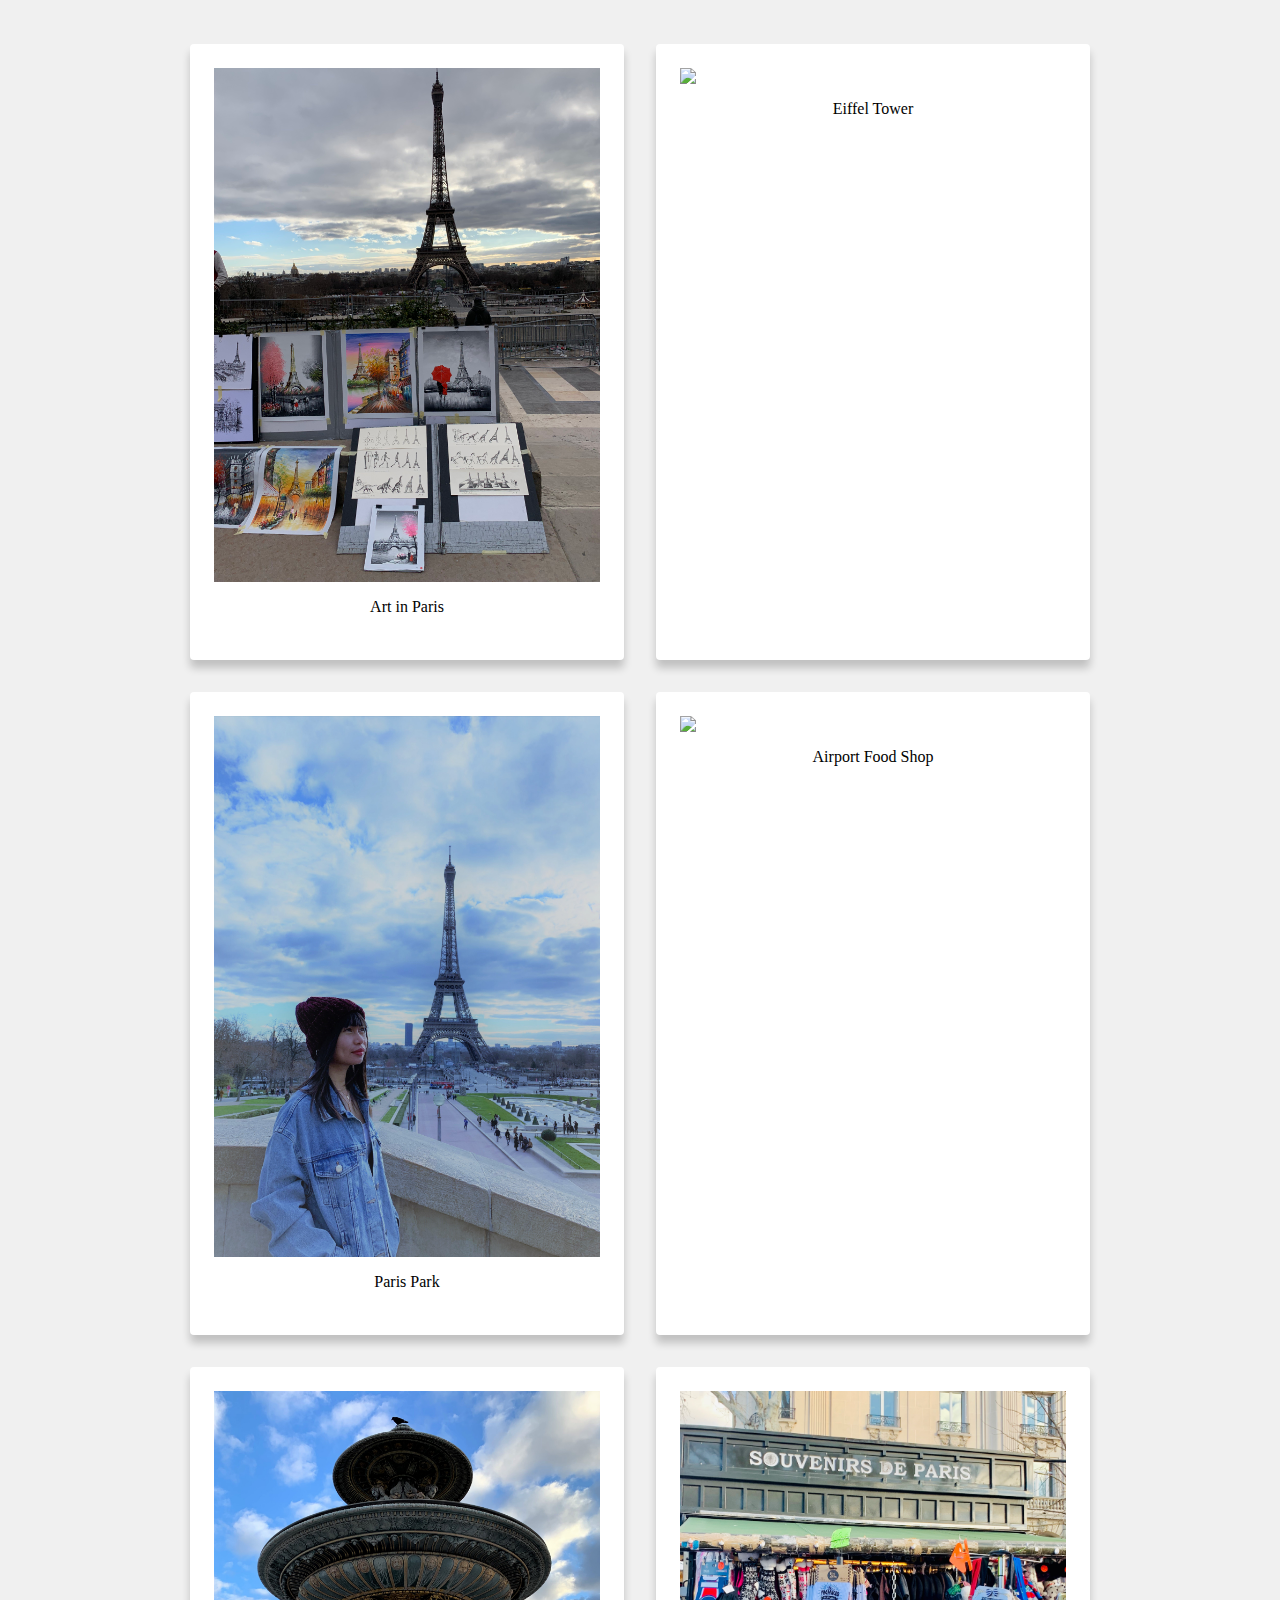
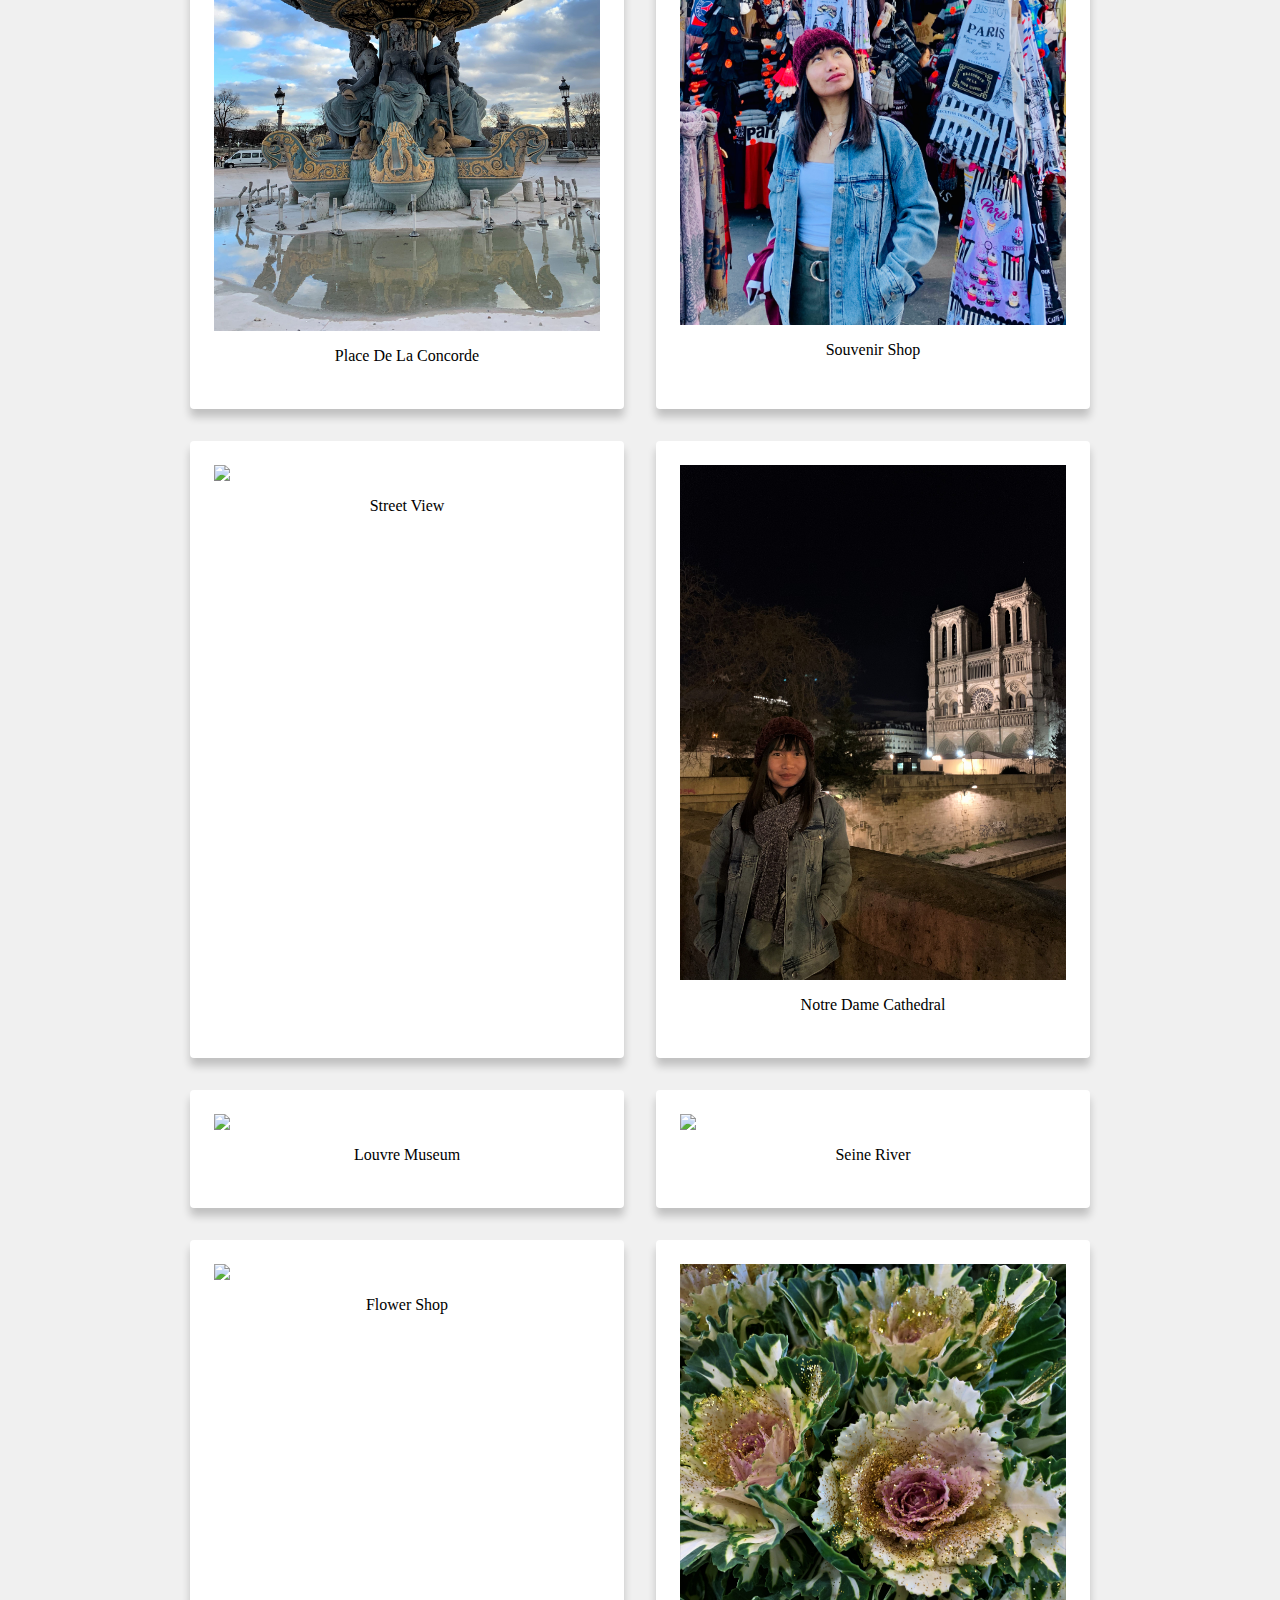
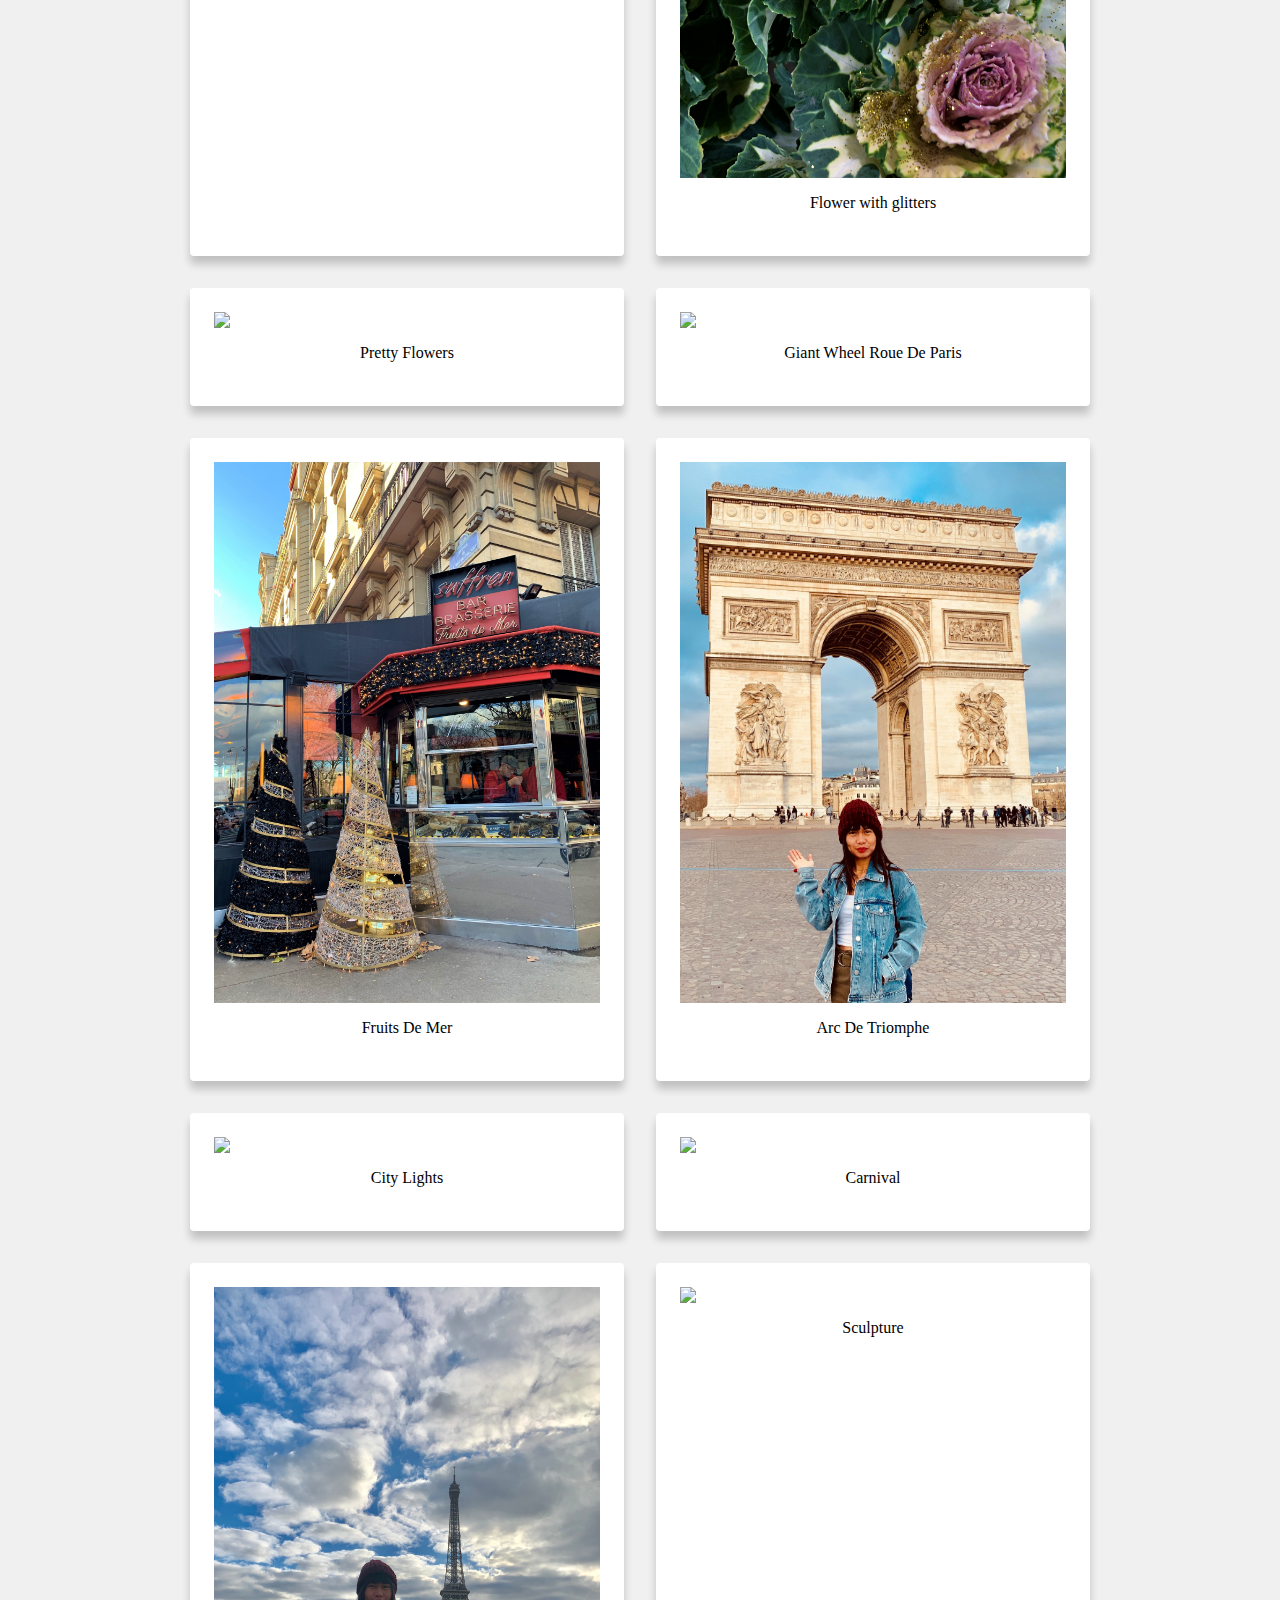
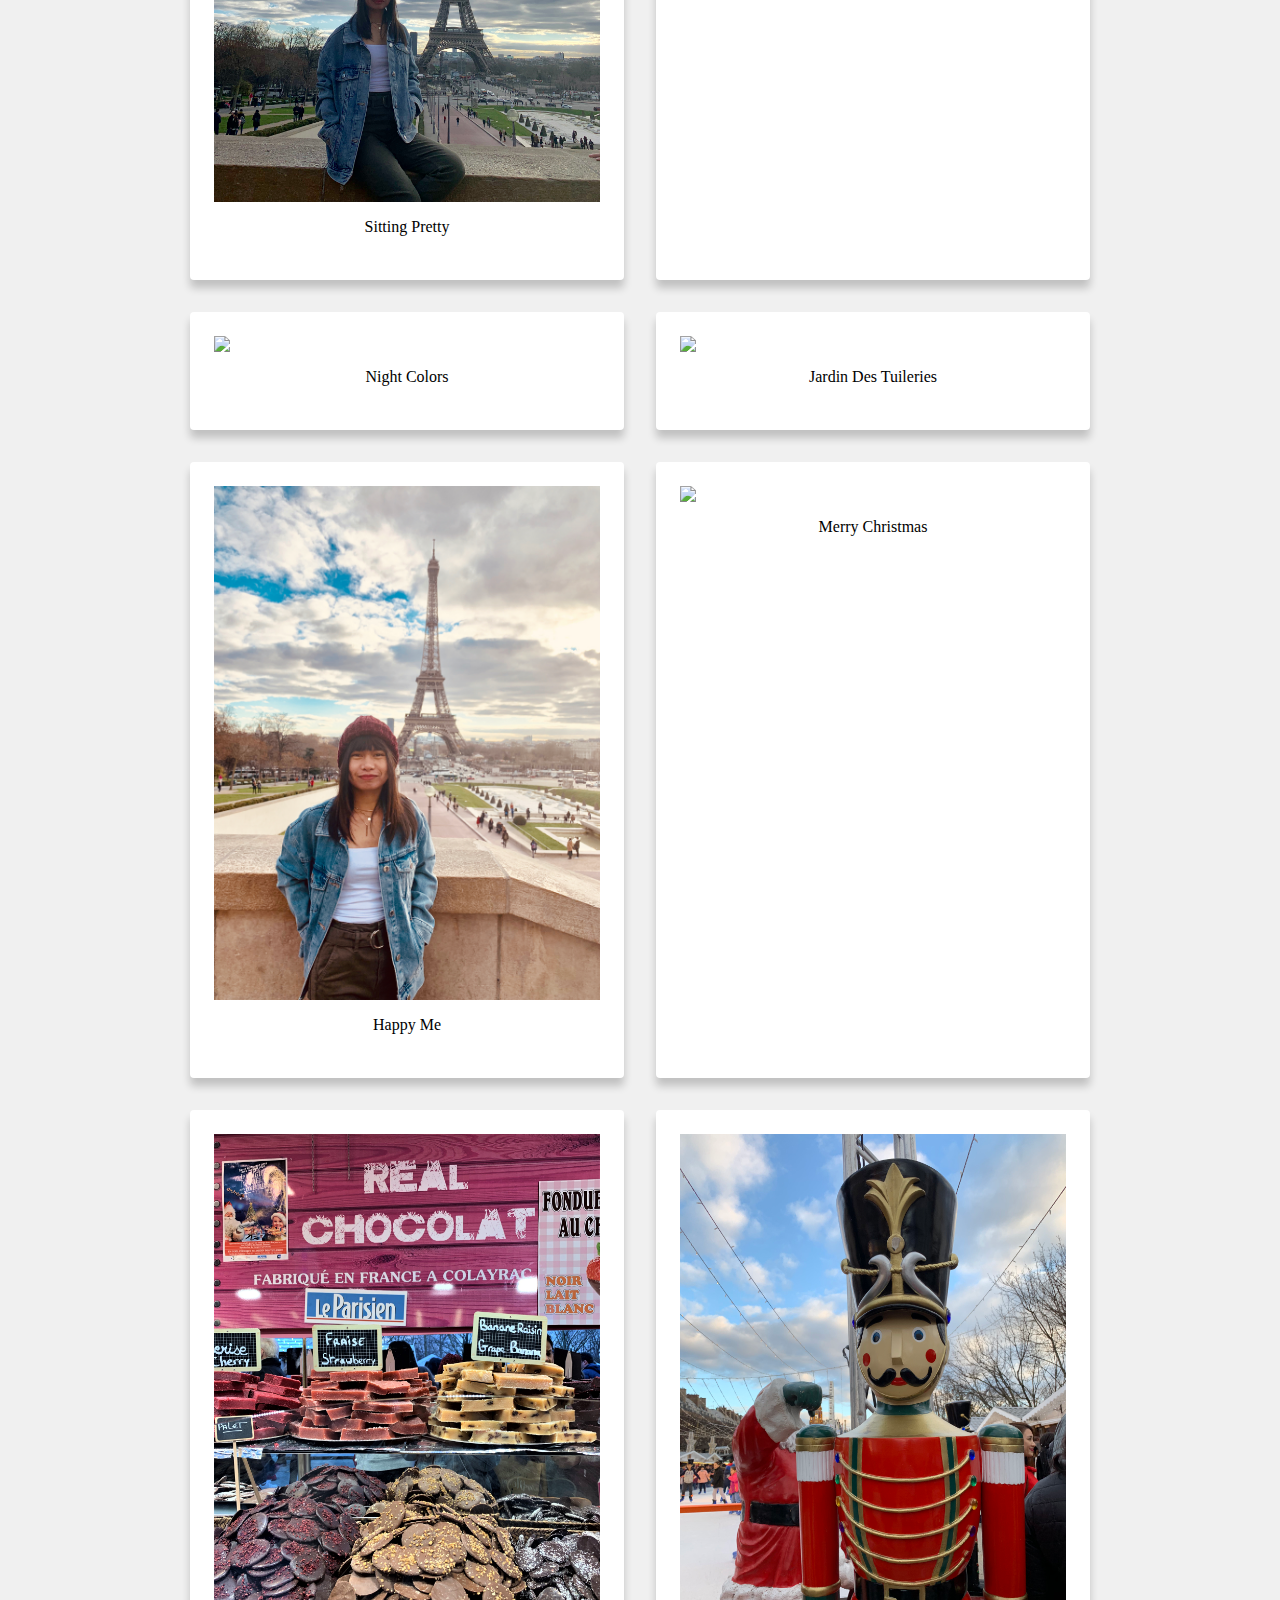
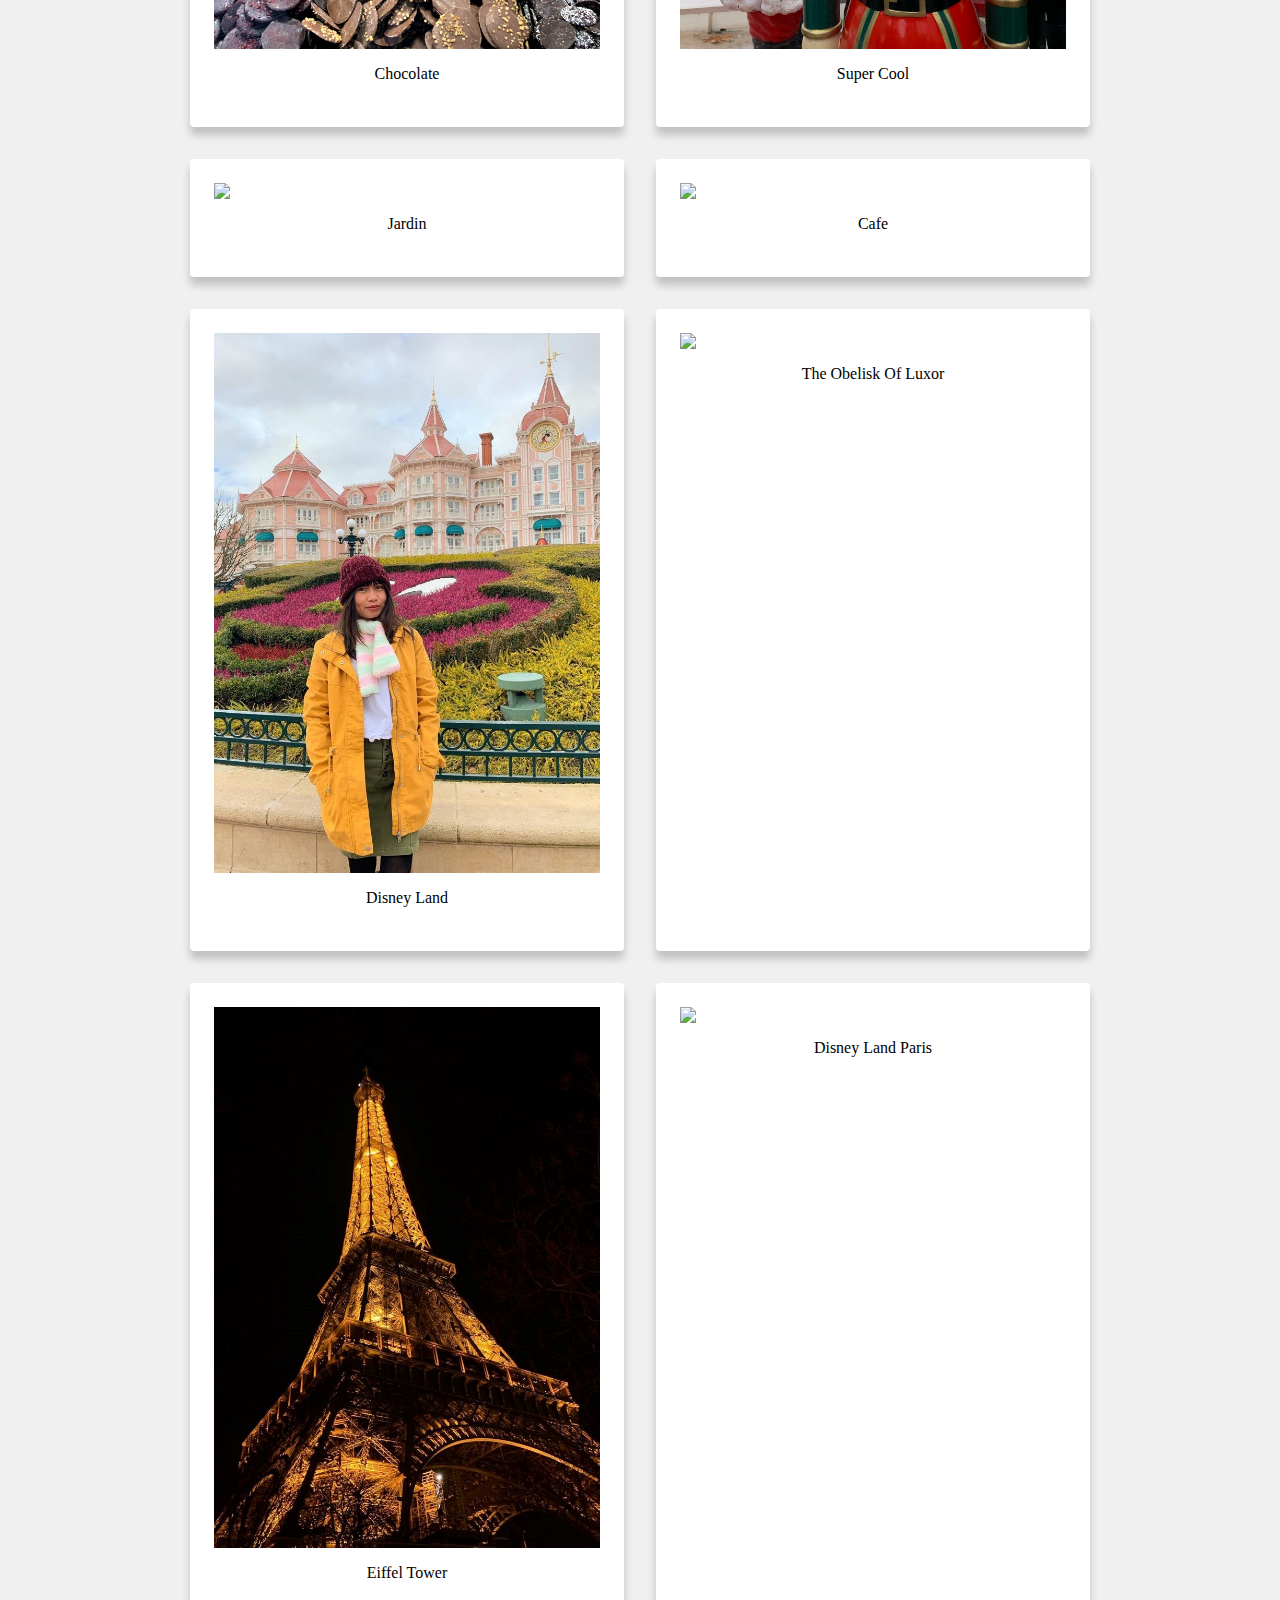
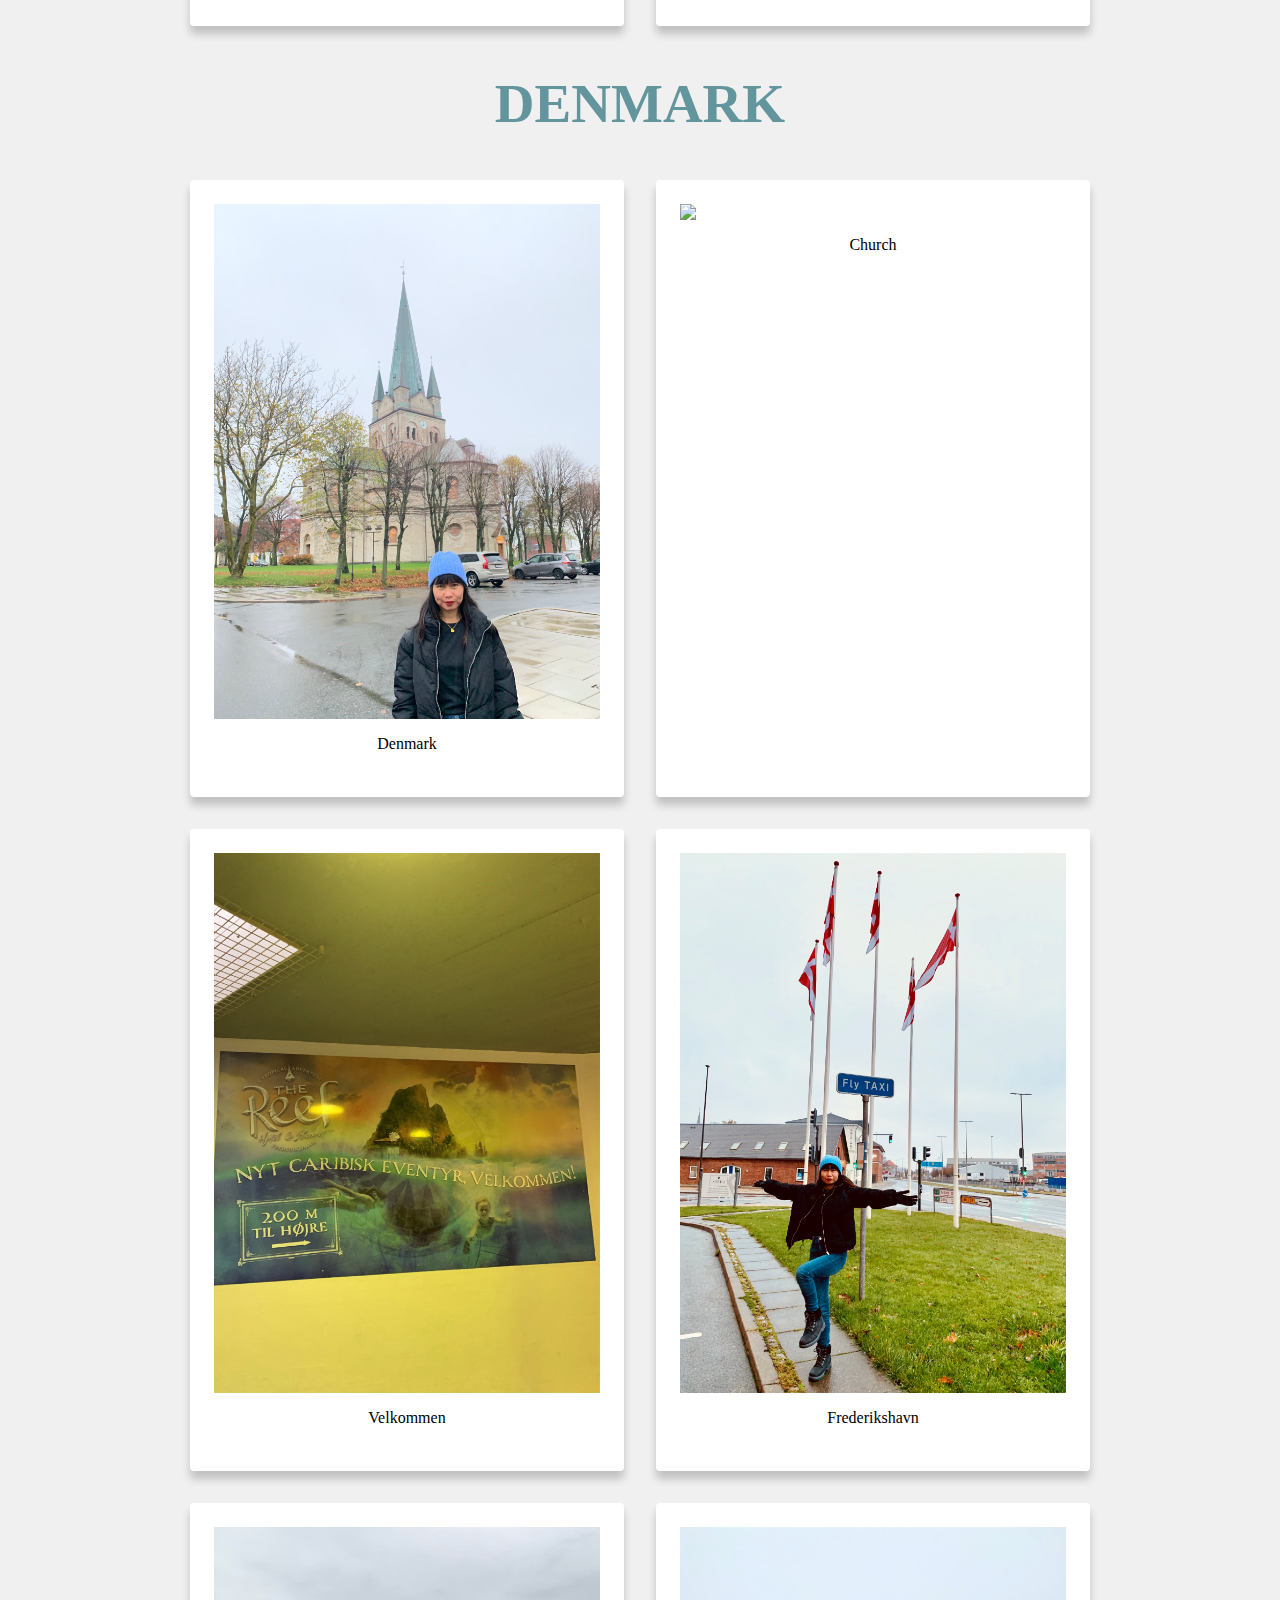
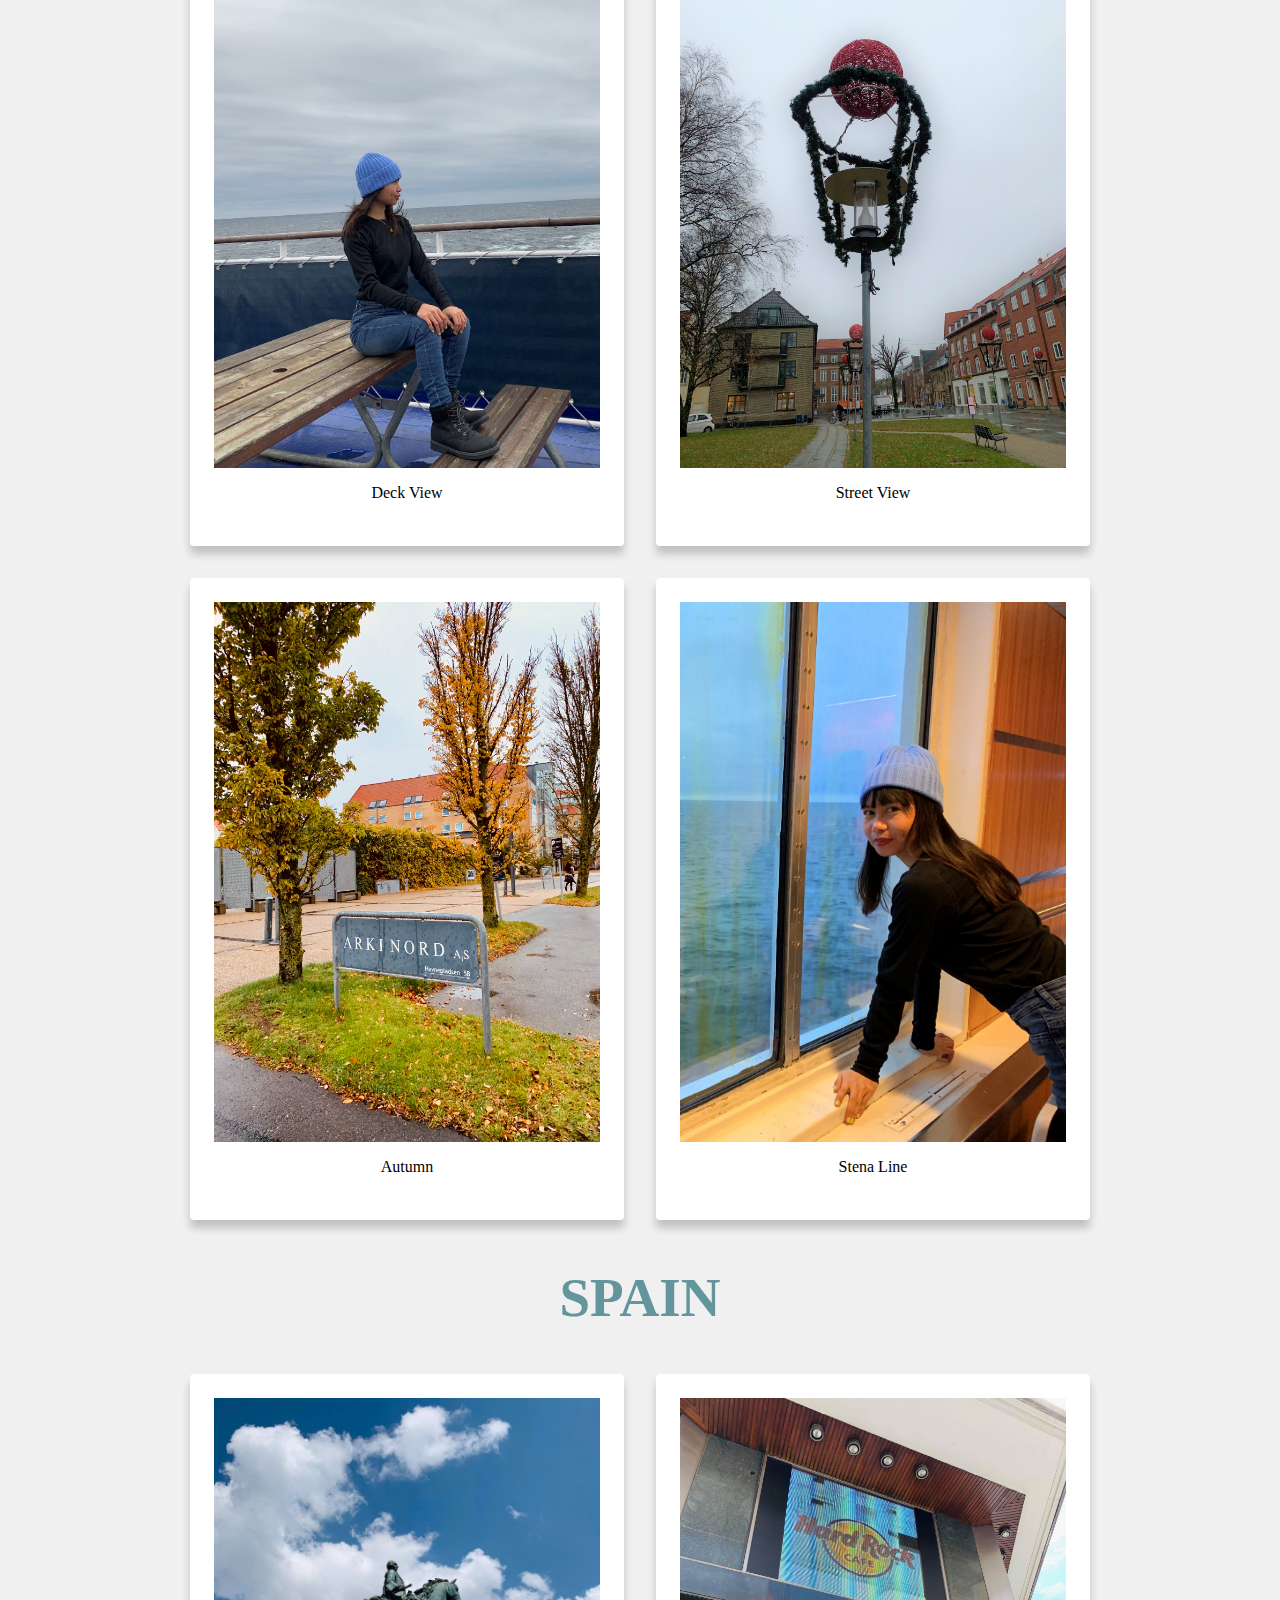
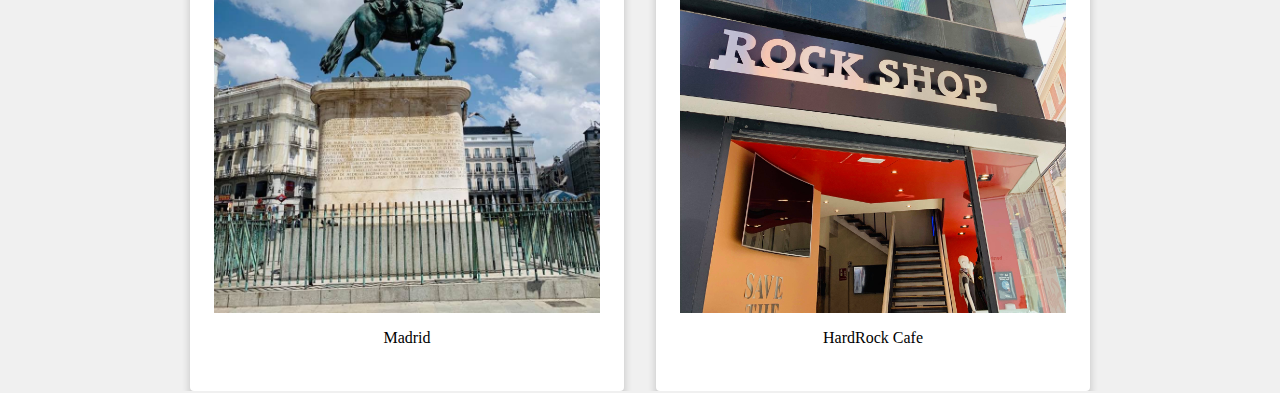
==== commit ef9056ba: "Update country title" ====
--- a/index.html
+++ b/index.html
@@ -18,7 +18,7 @@
         <p class="no-margins">I am Berna. I like taking photographs📸</p>
     </div>
 
-    <h2 class="country">N O R W A Y</h2>
+    <h2 class="country">NORWAY</h2>
 
    
         <div class="gallery"> 
@@ -81,7 +81,7 @@
 
         </div>
 
-    <h2 class="city">P A R I S</h2>
+    <h2 class="city">PARIS</h2>
 
     <div class="gallery"> 
         <div class="polaroid"> 
@@ -216,7 +216,7 @@
     </div>
 
   
-    <h2 class="city">D E N M A R K</h2>
+    <h2 class="city">DENMARK</h2>
 
         <div class="gallery">
         <div class="polaroid"> 
@@ -256,7 +256,7 @@
     </div>
 
 
-        <h2 class="city">S P A I N</h2>
+        <h2 class="city">SPAIN</h2>
         <div class="gallery">
 
         <div class="polaroid"> 
@@ -274,18 +274,6 @@
 
 
 
-
-
-
-
-
-   
-    
-
-
-
-
-
 </body>
 
-</html>+</html>
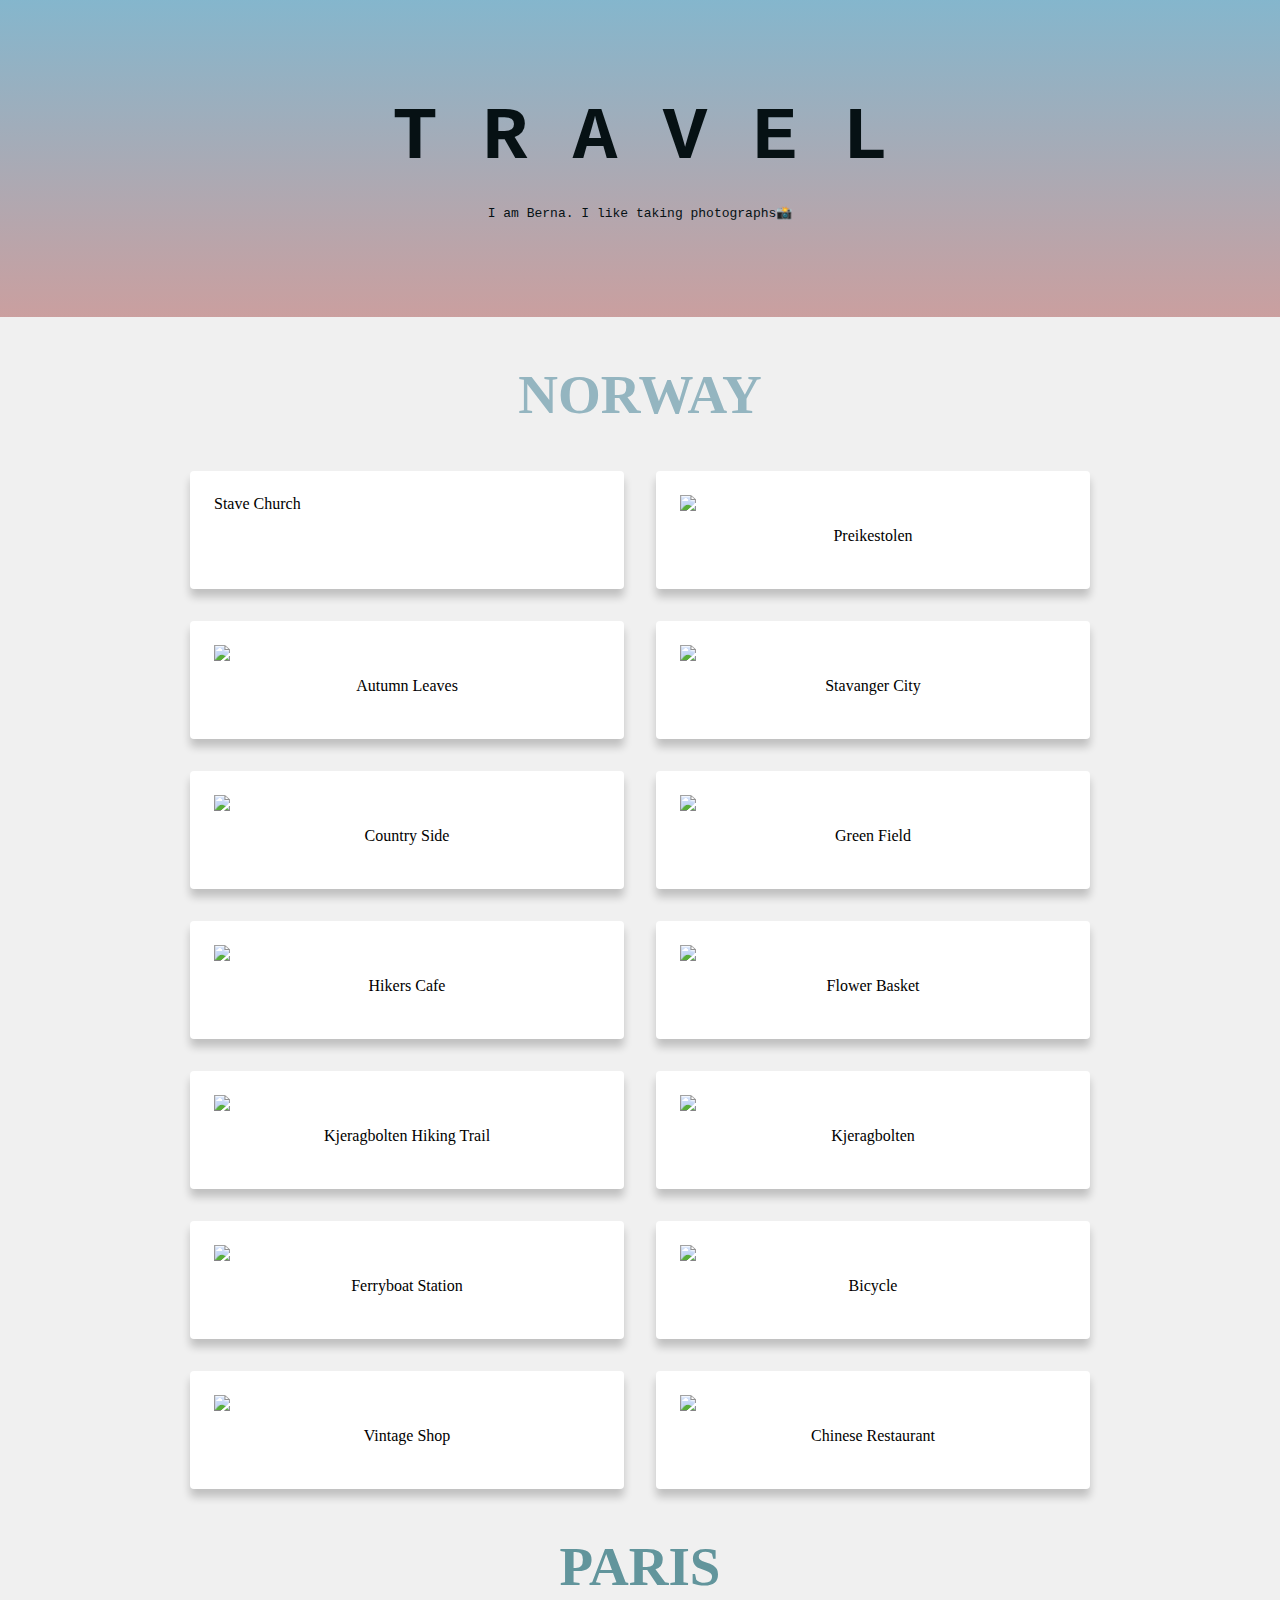
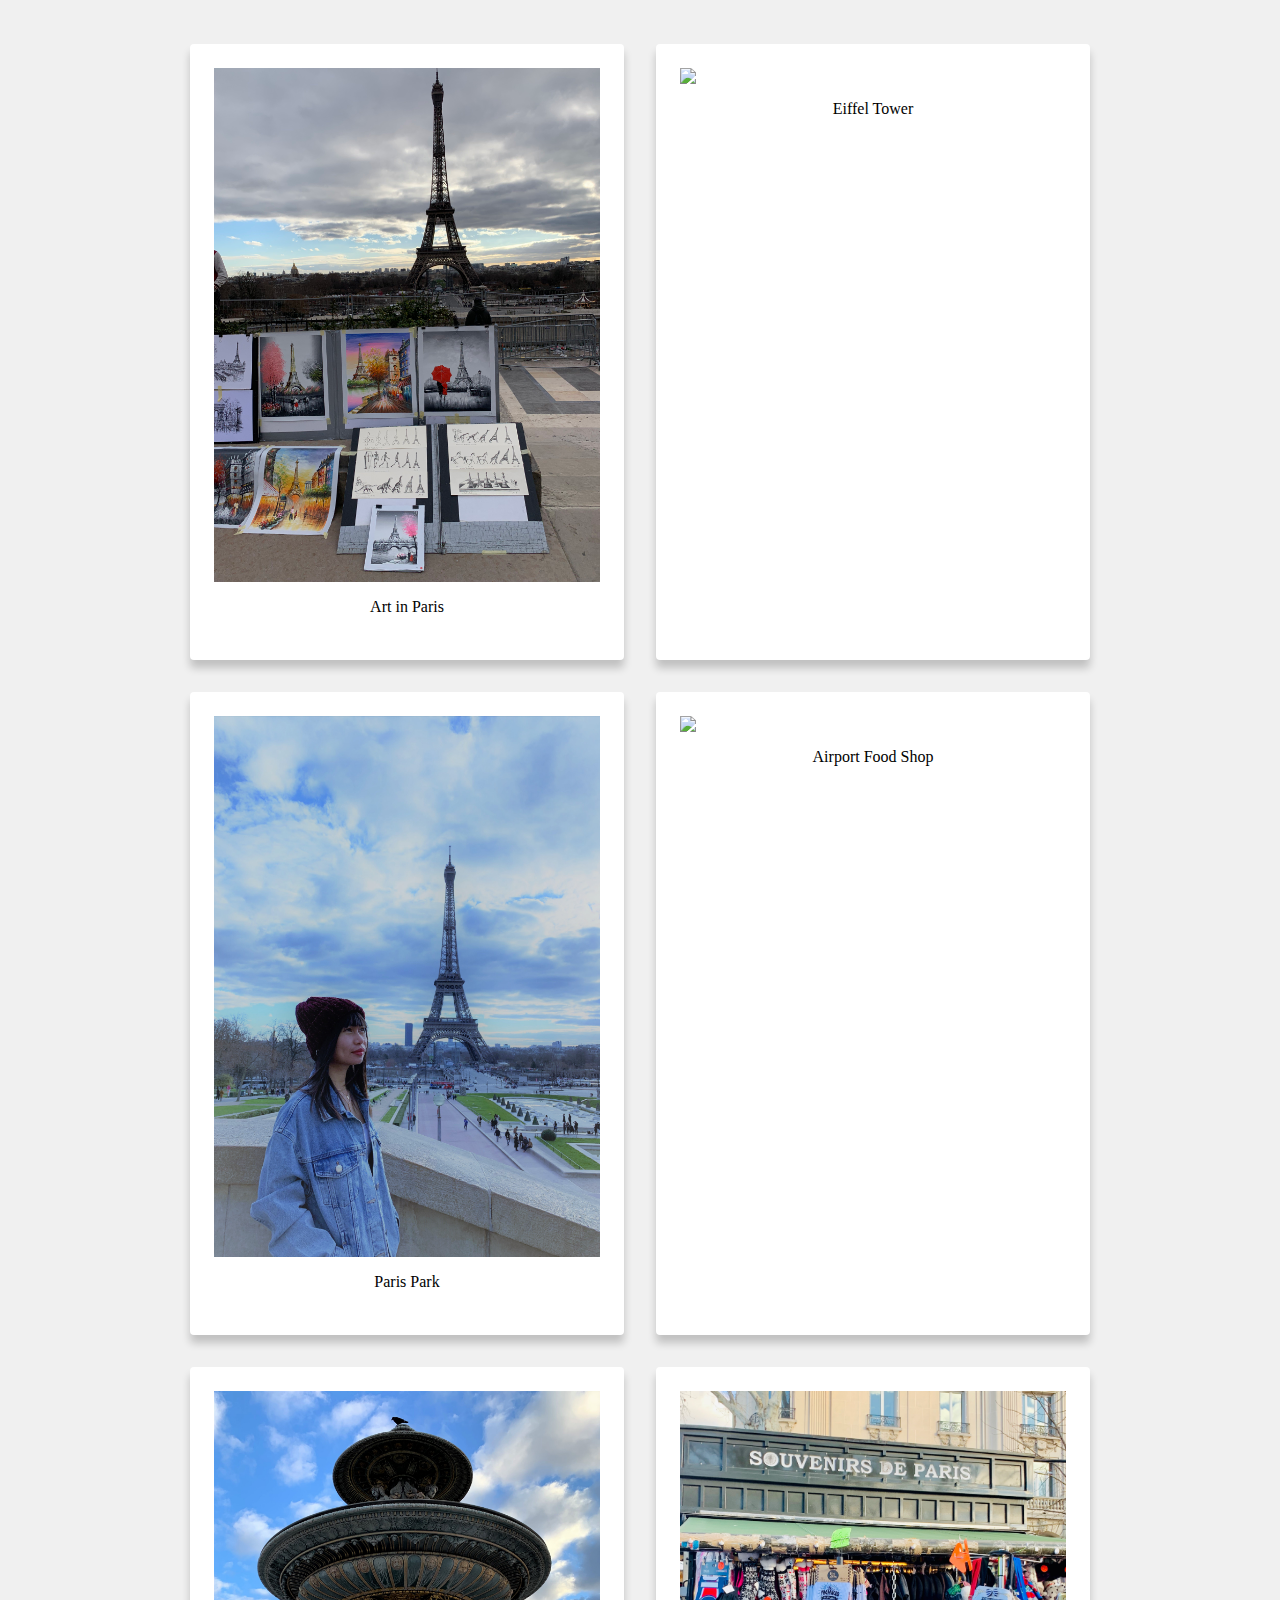
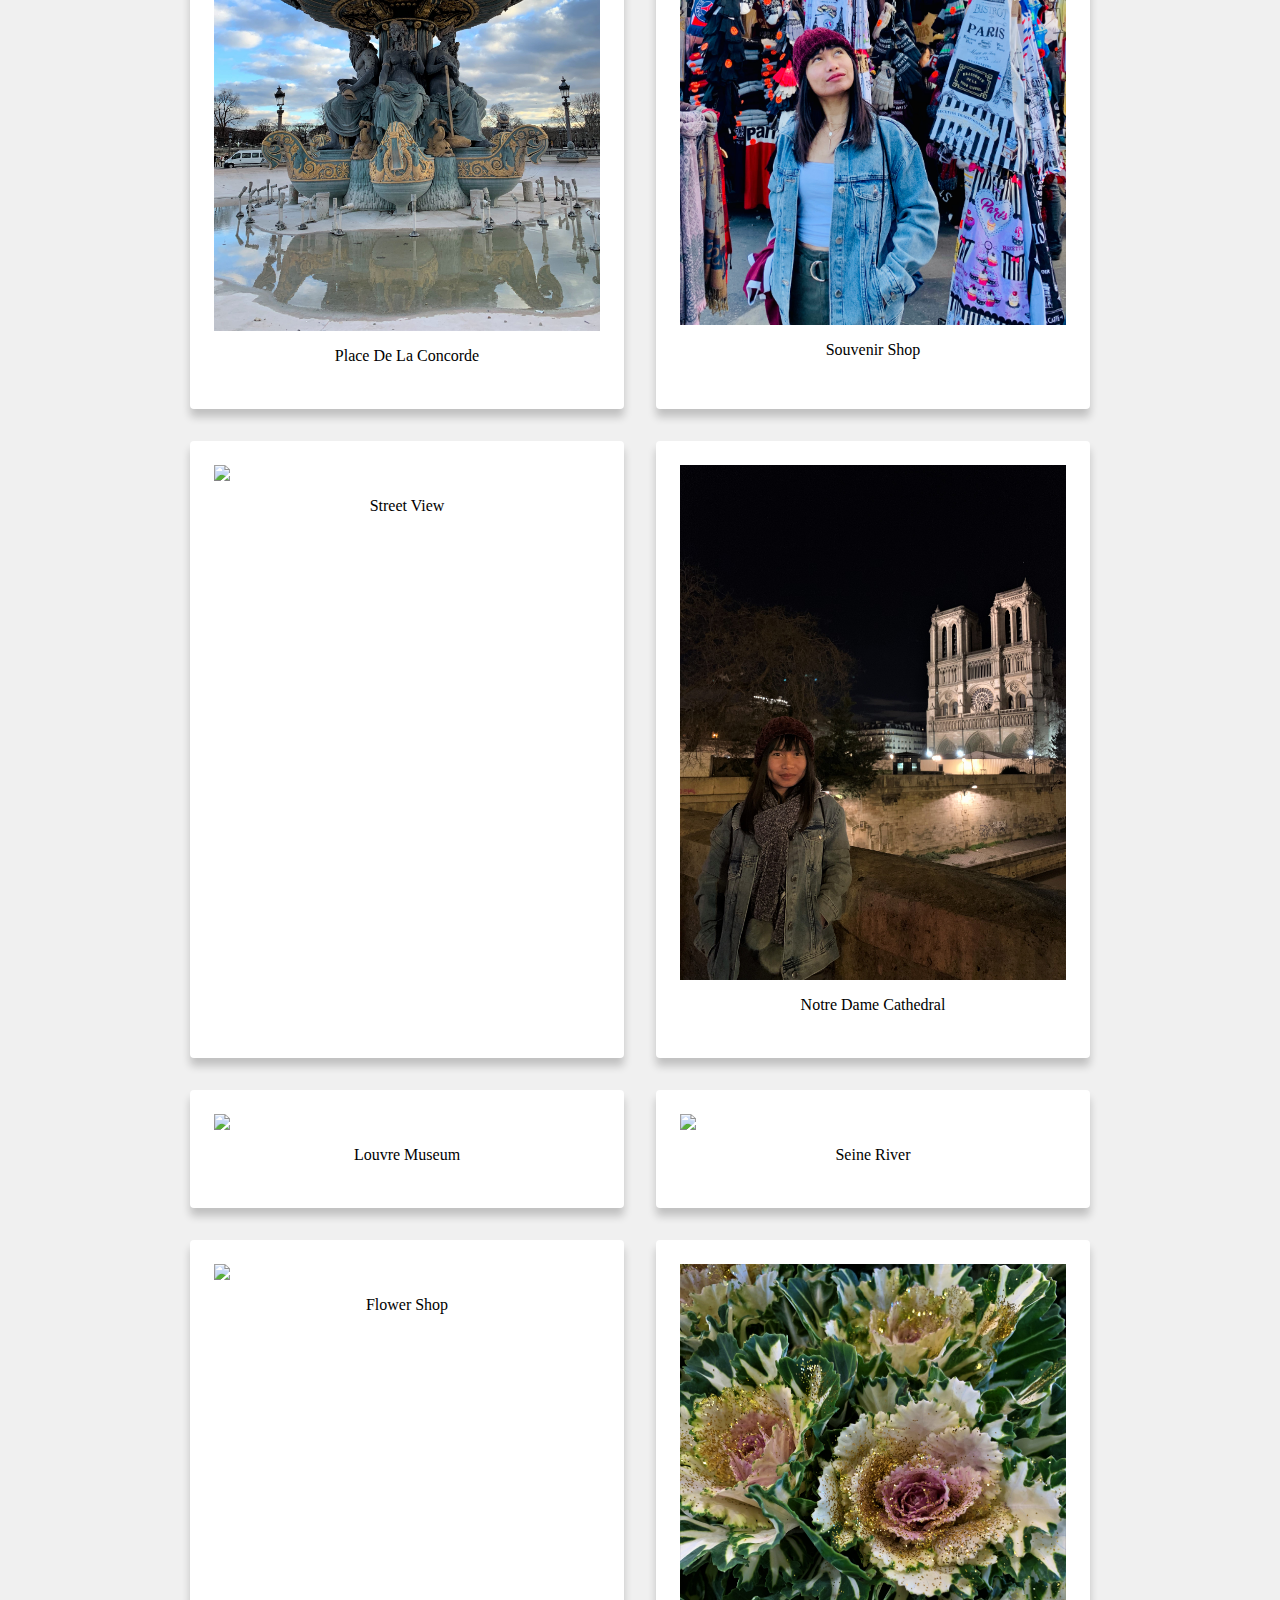
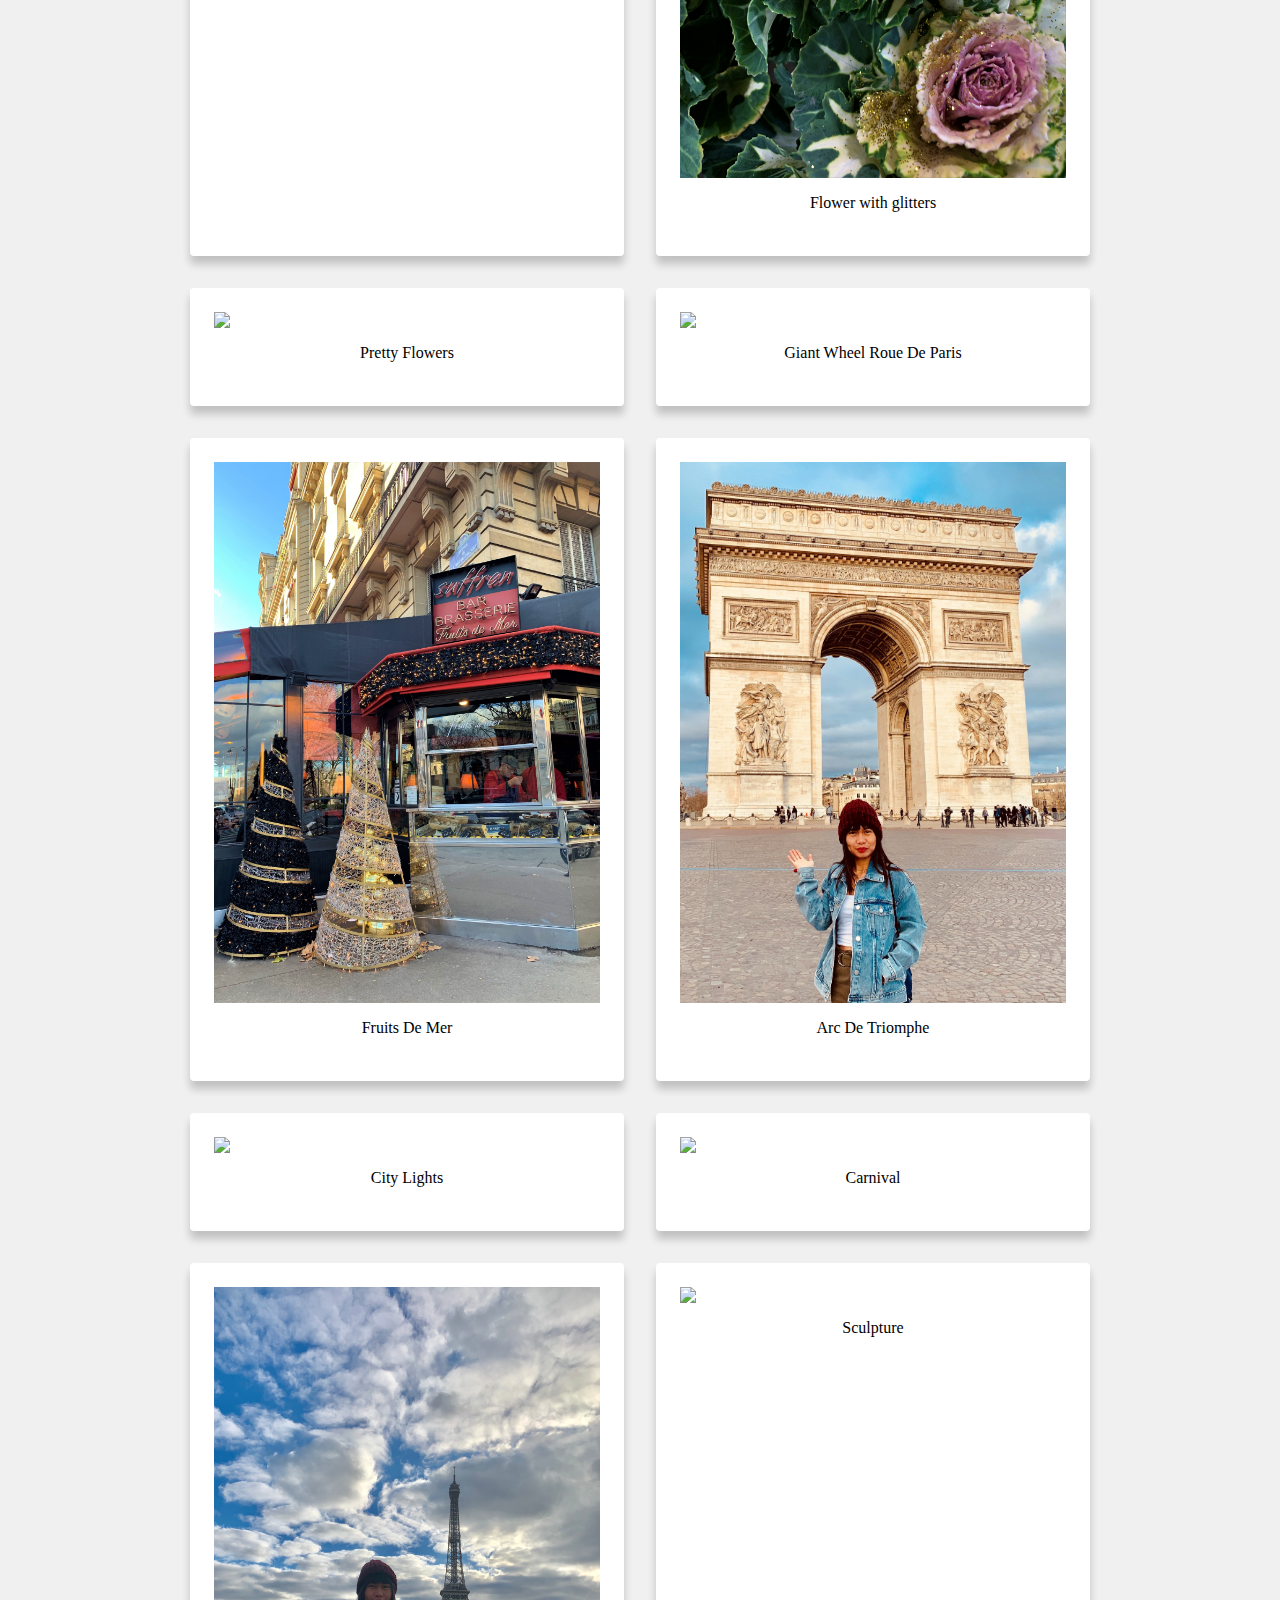
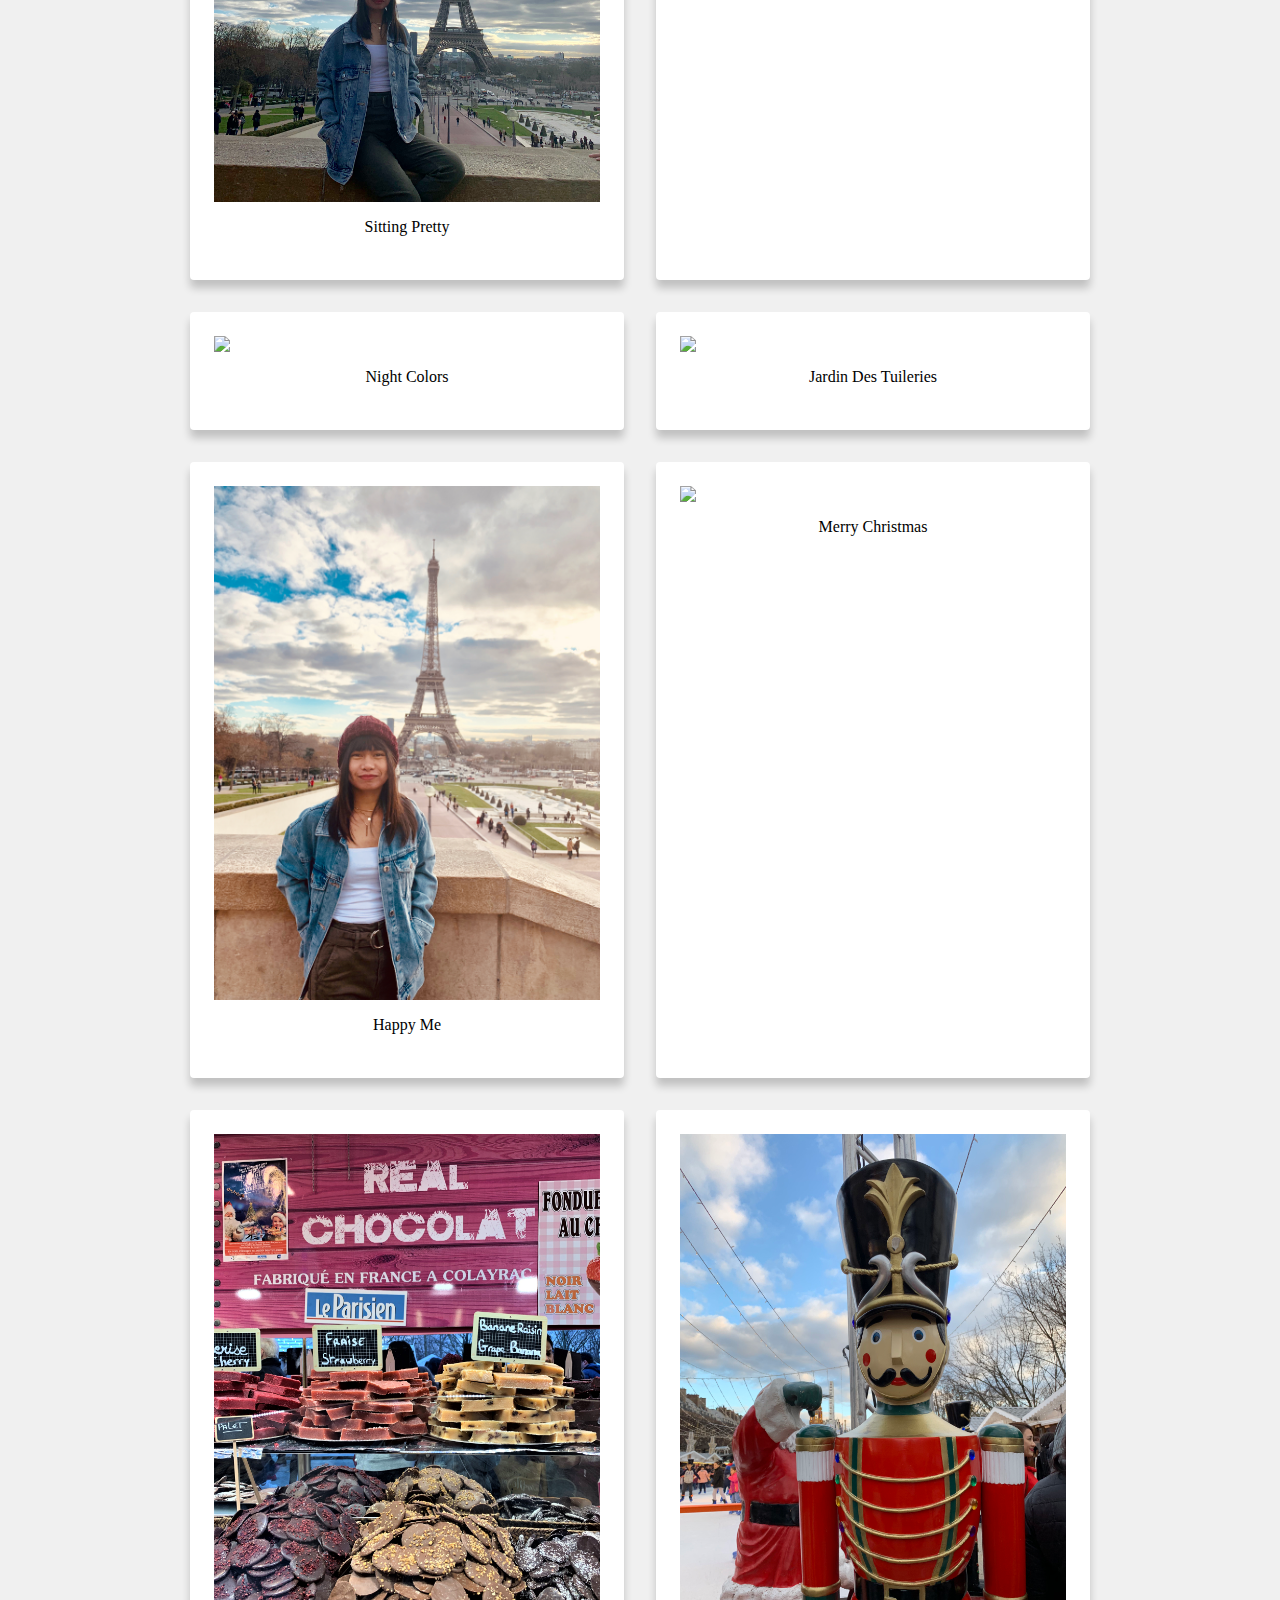
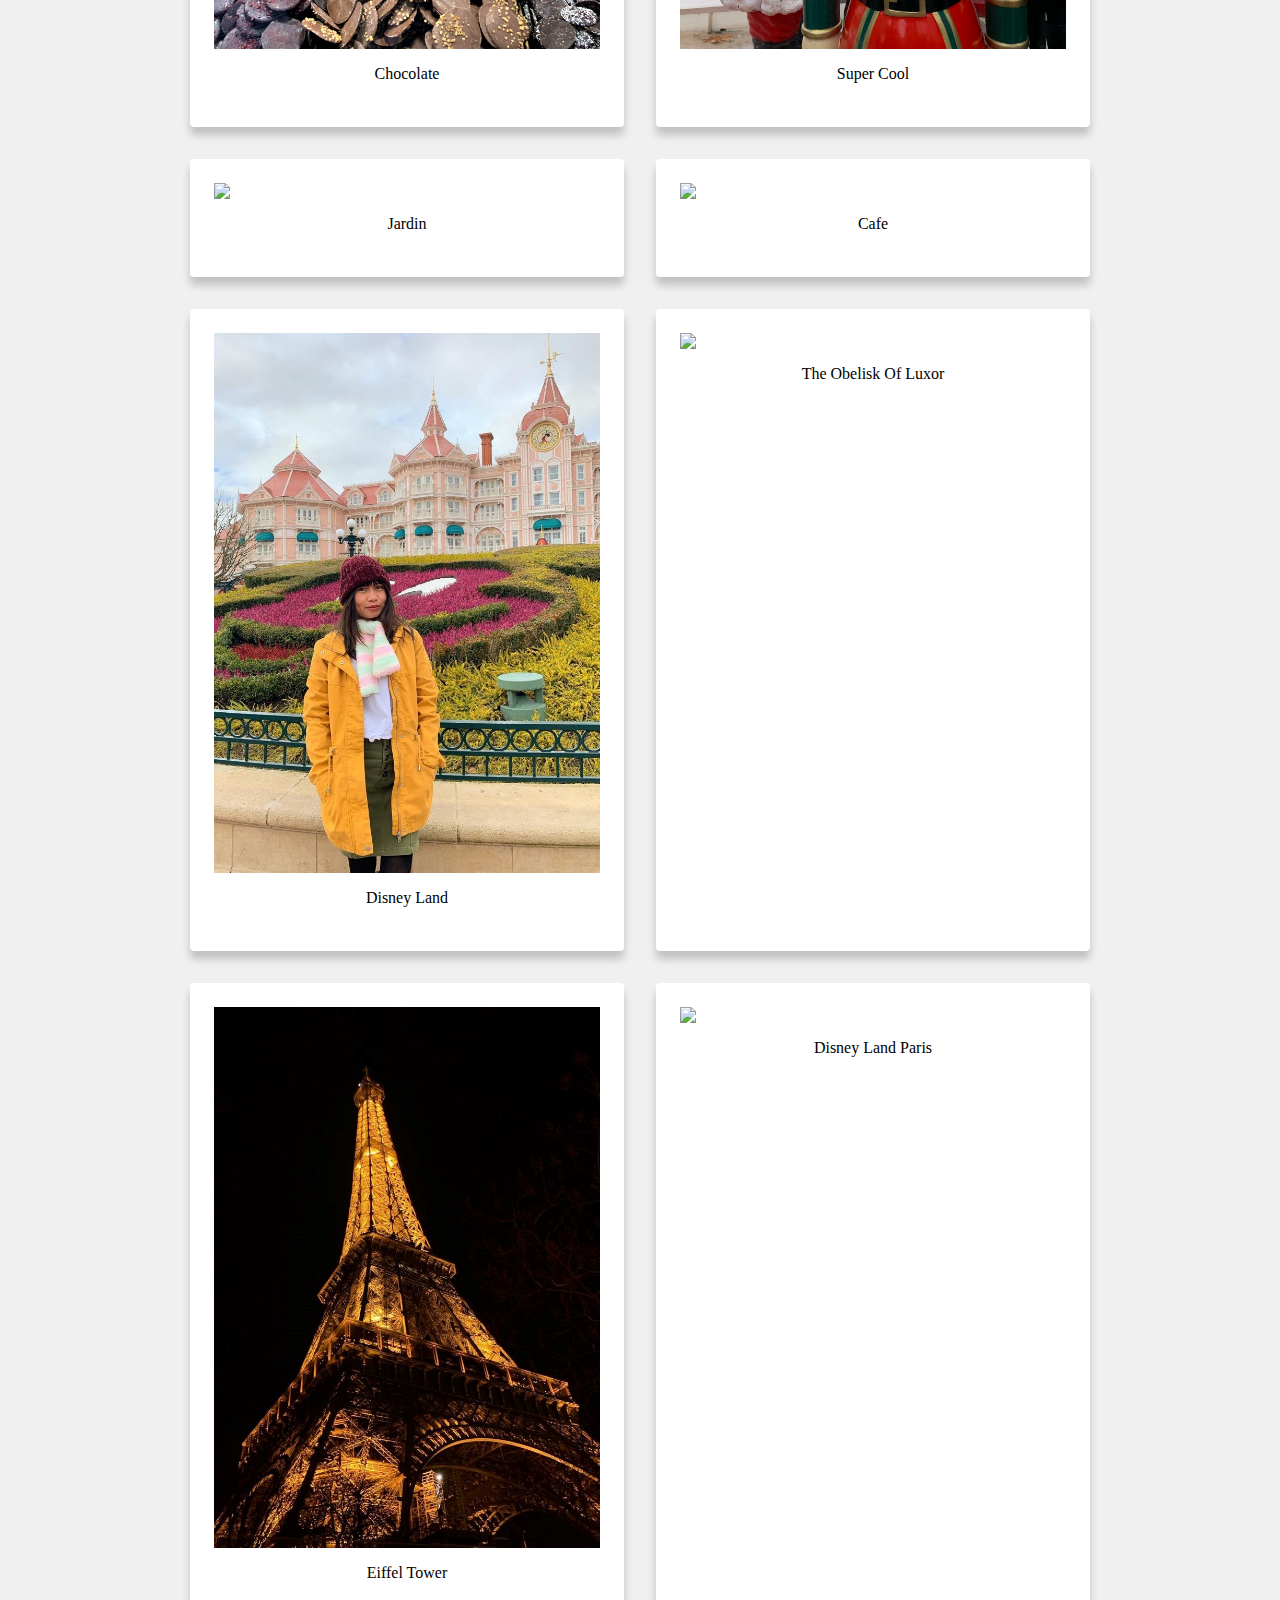
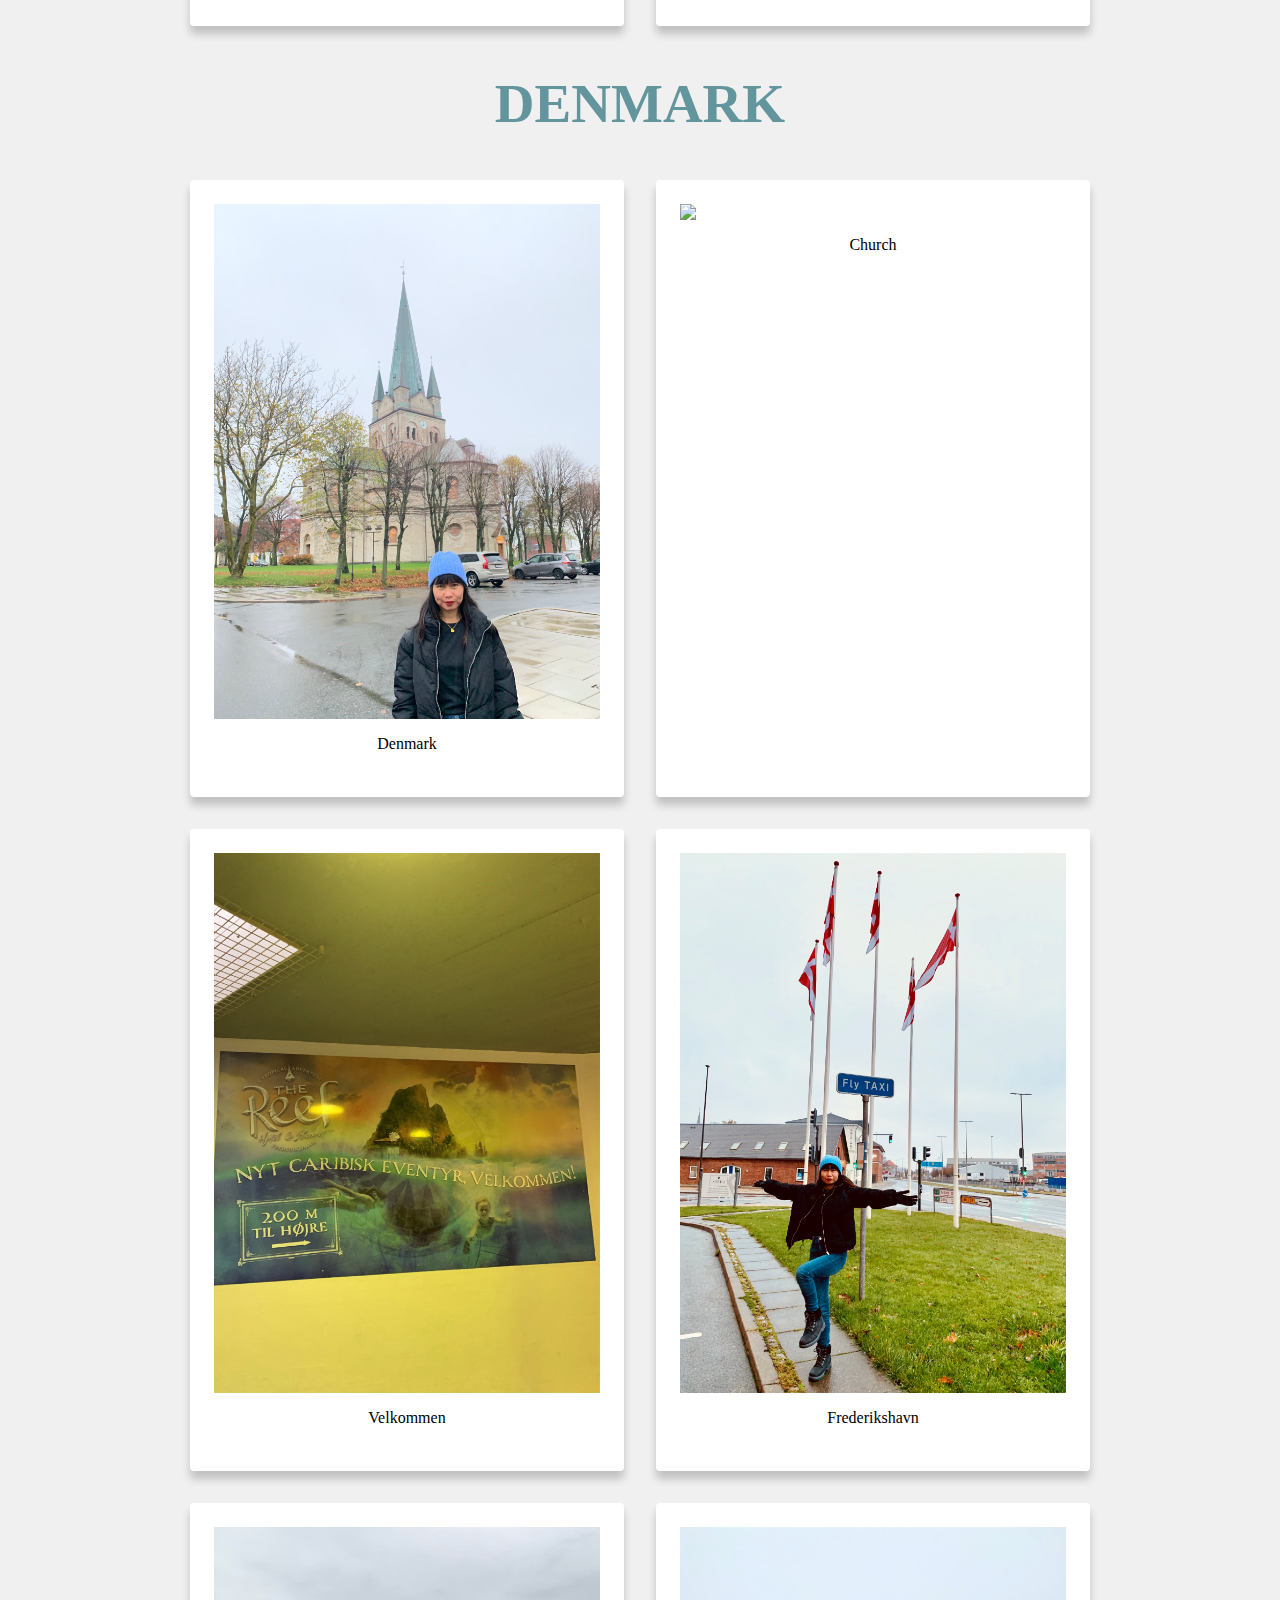
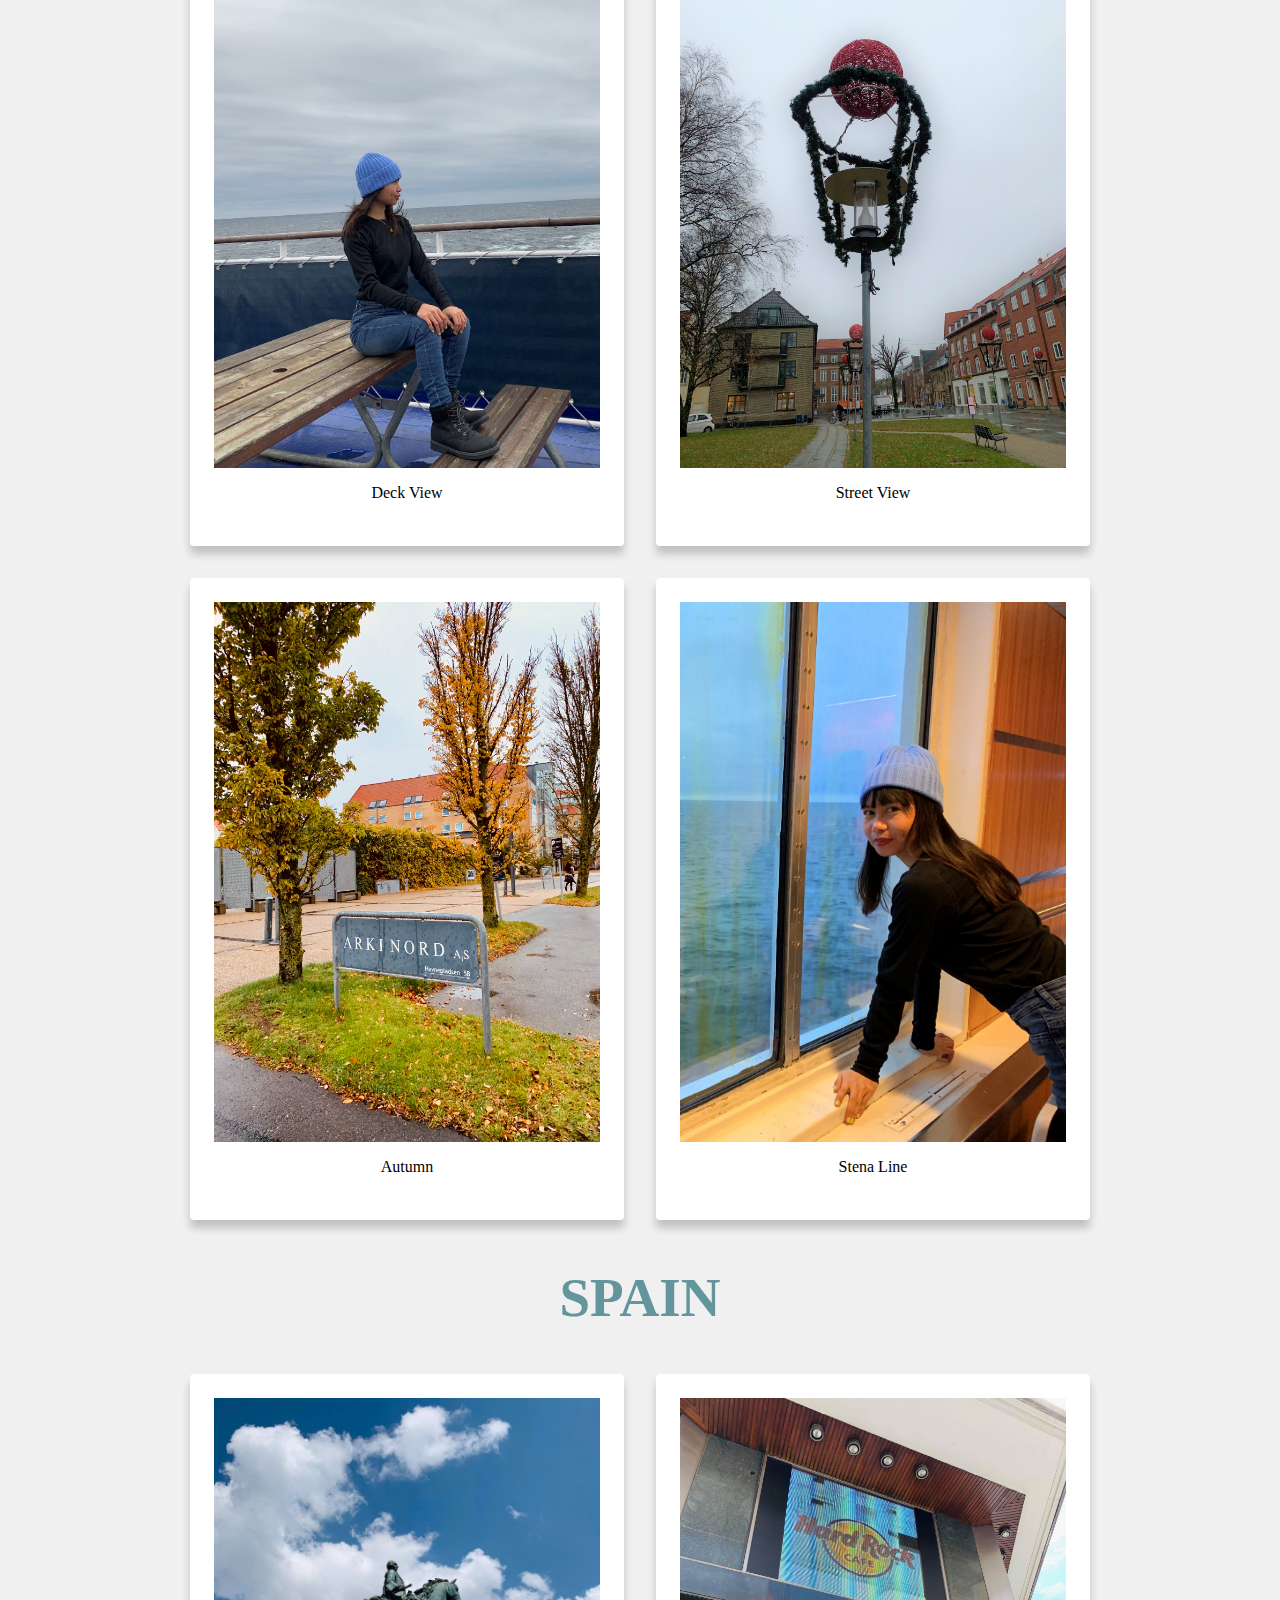
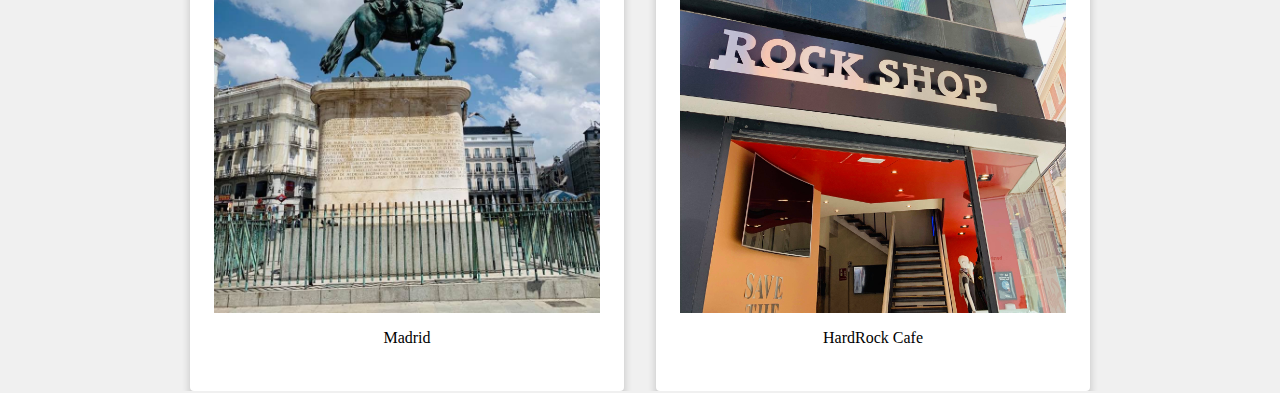
==== commit e3340061: "Update index.html" ====
--- a/index.html
+++ b/index.html
@@ -23,7 +23,7 @@
    
         <div class="gallery"> 
             <div class="polaroid"> 
-                <img src="/images/stavechurch.jpg"> 
+                <src="img/stavechurch.jpg"> 
                 <div class="caption">Stave Church</div> 
             </div> 
             <div class="polaroid"> 
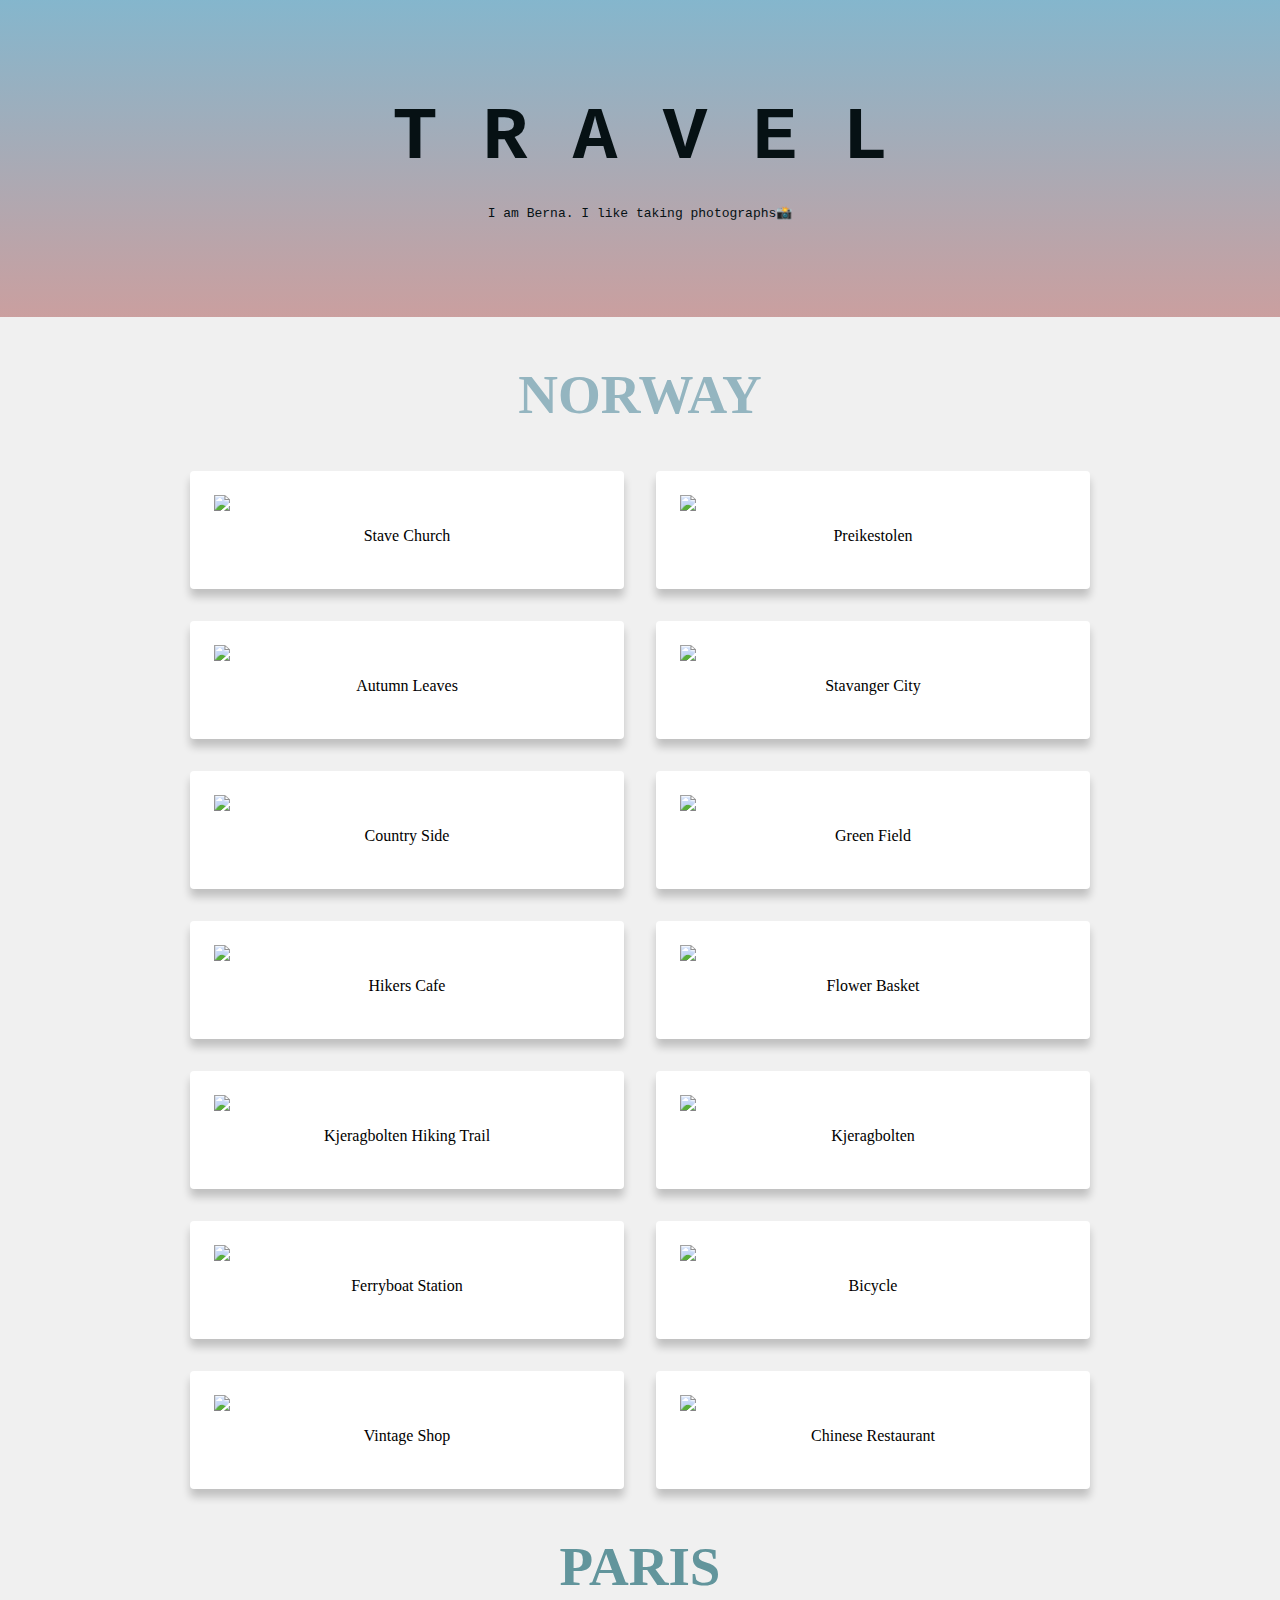
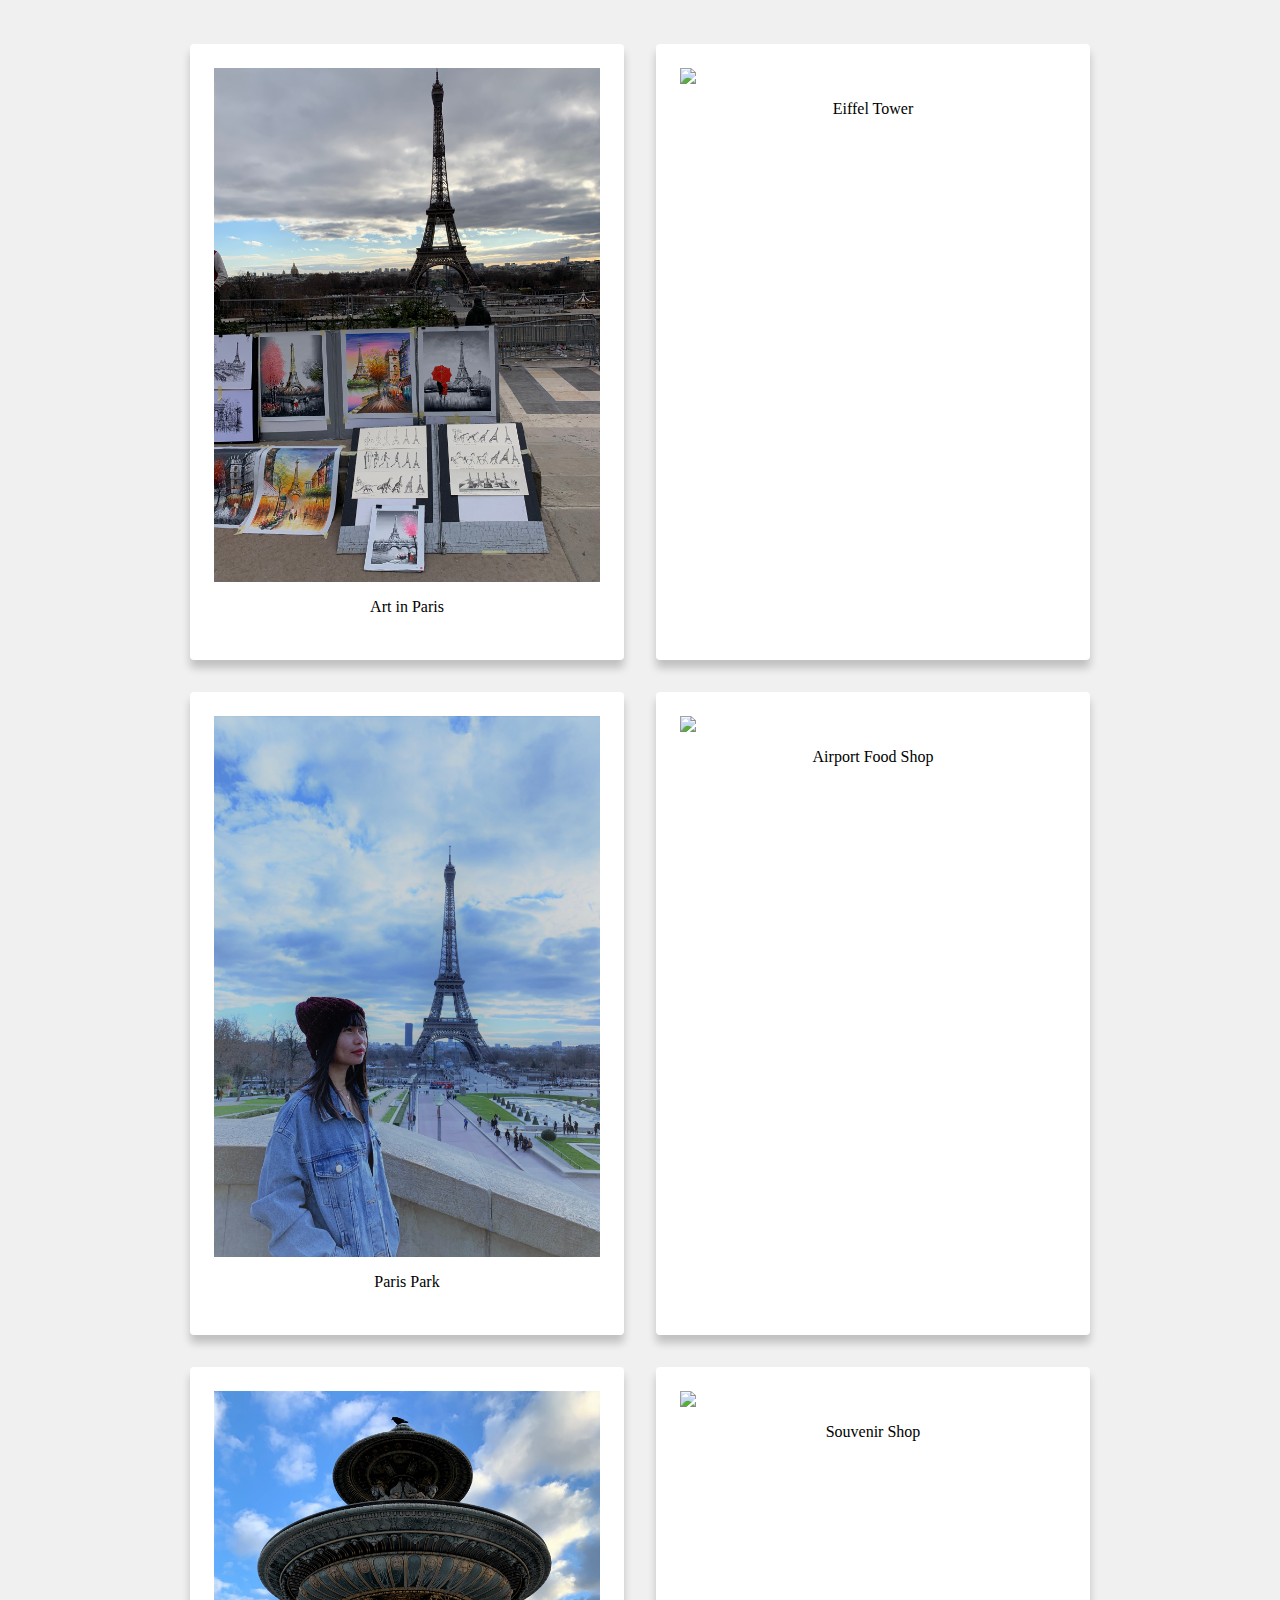
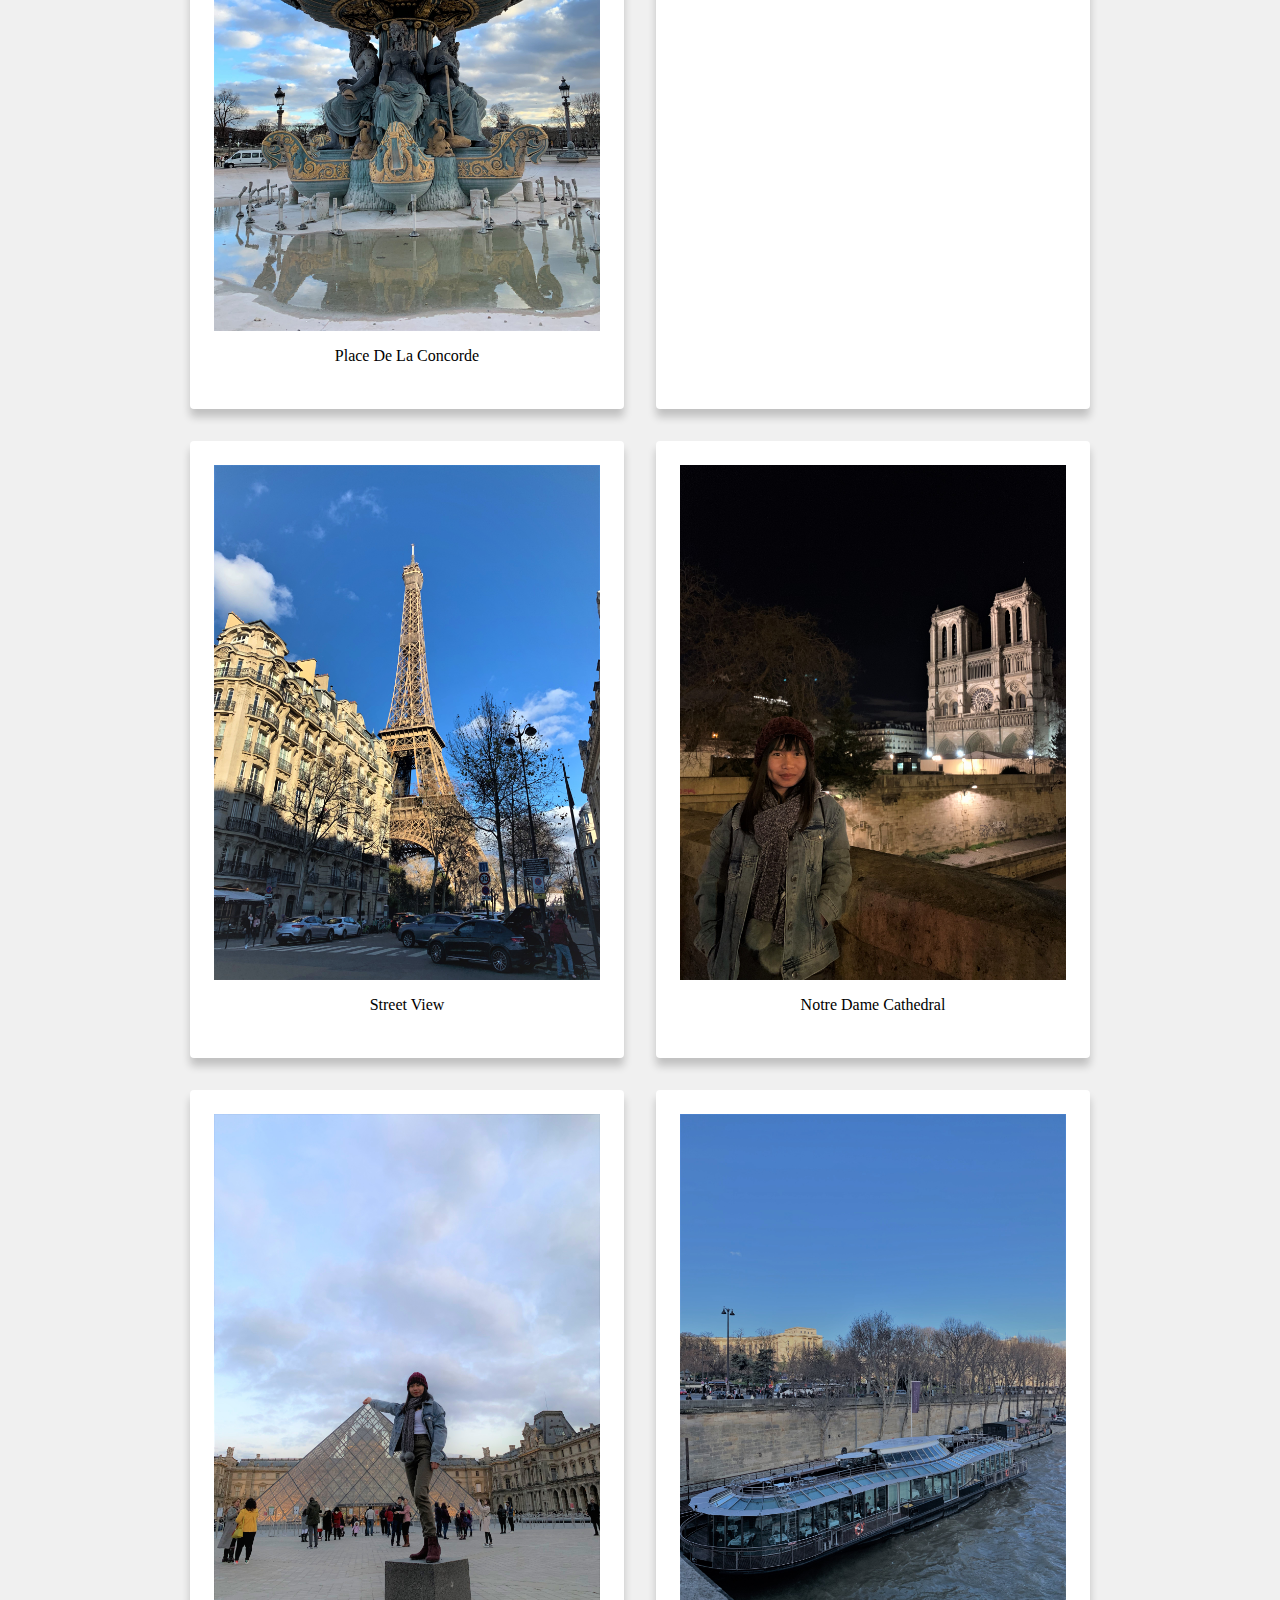
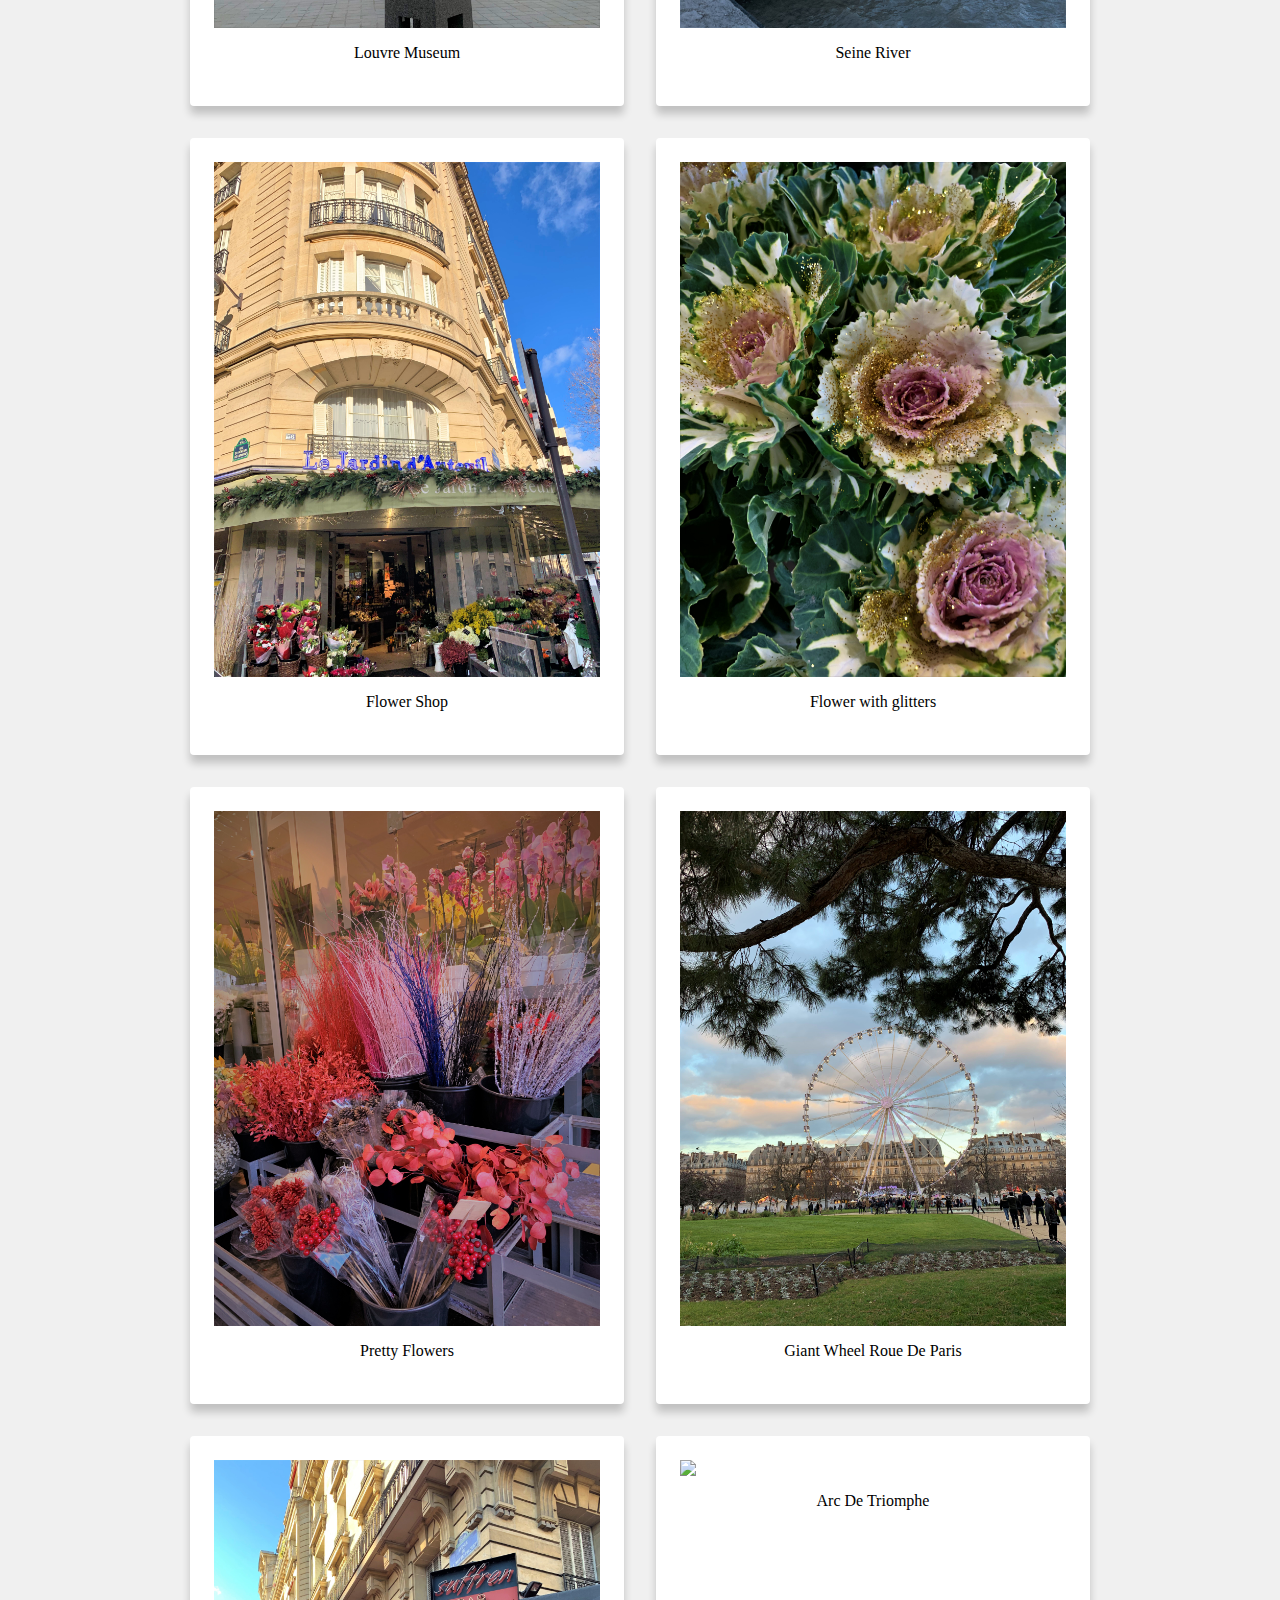
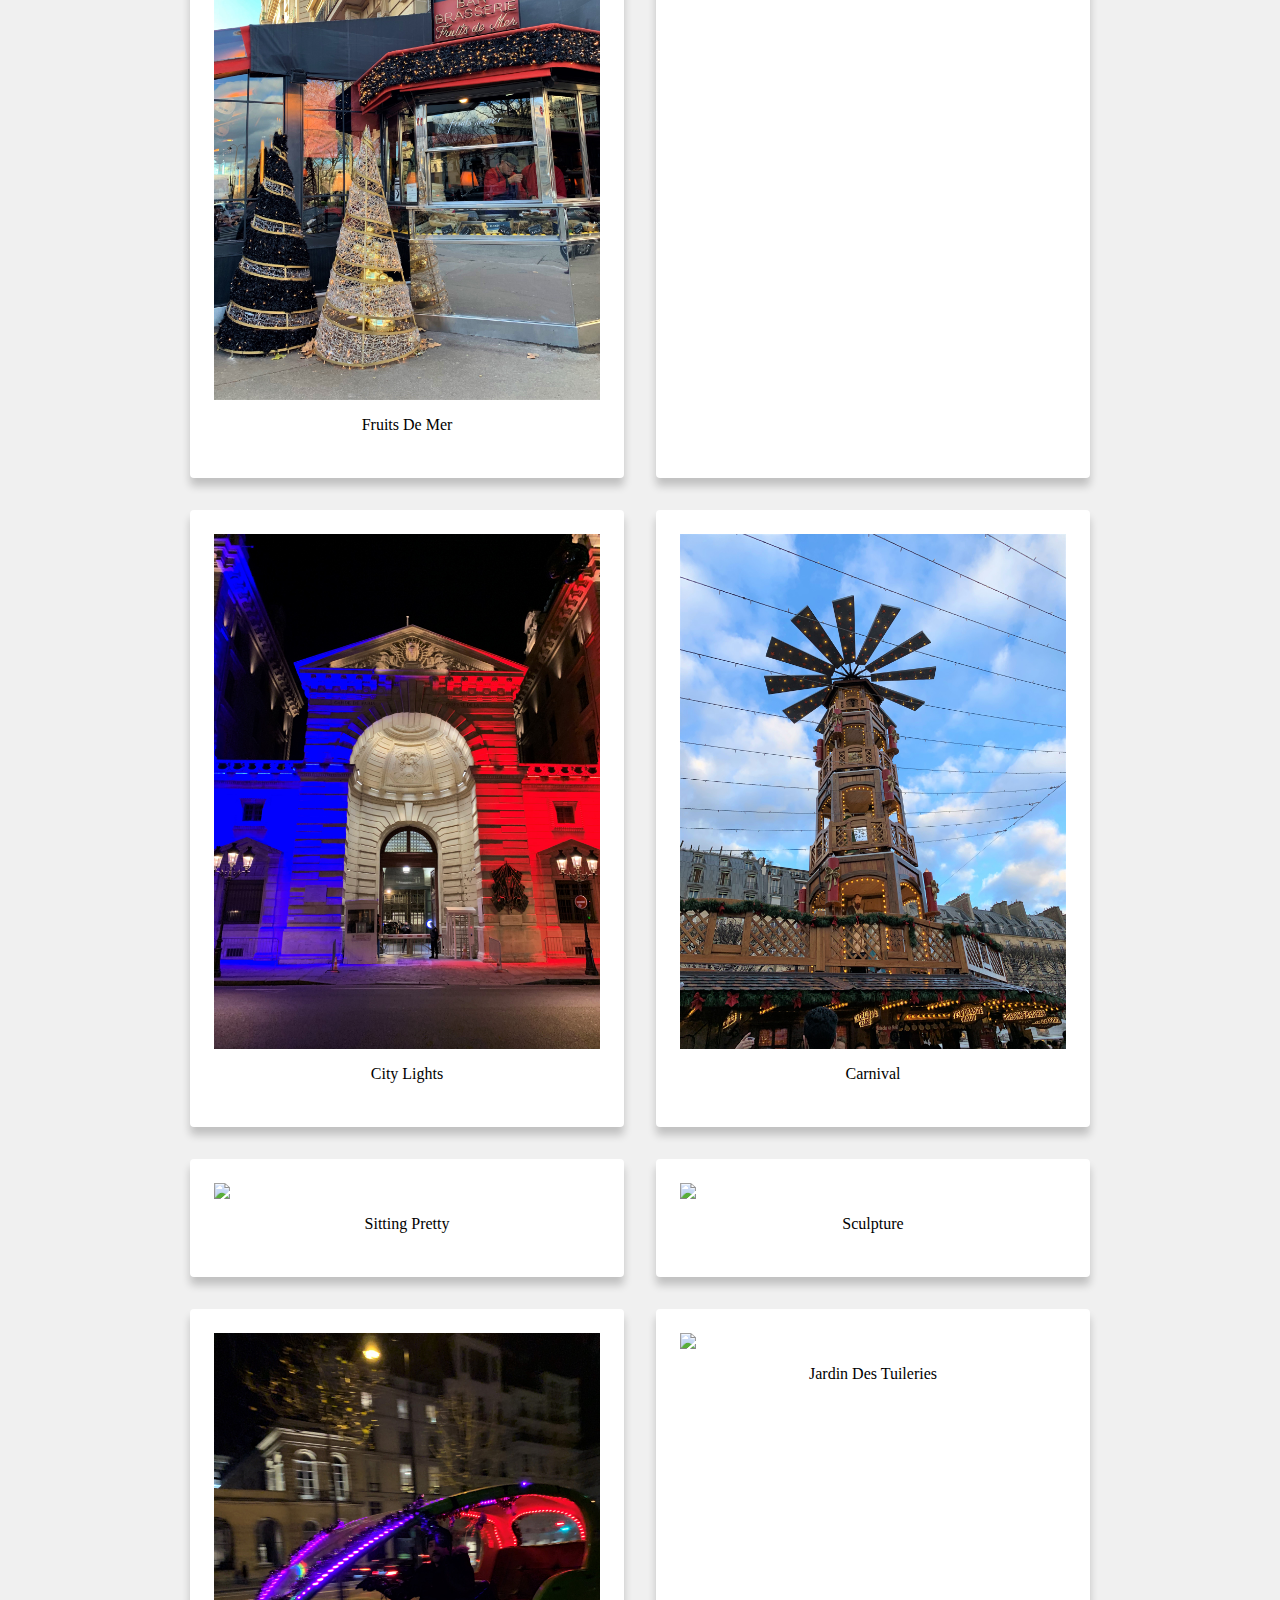
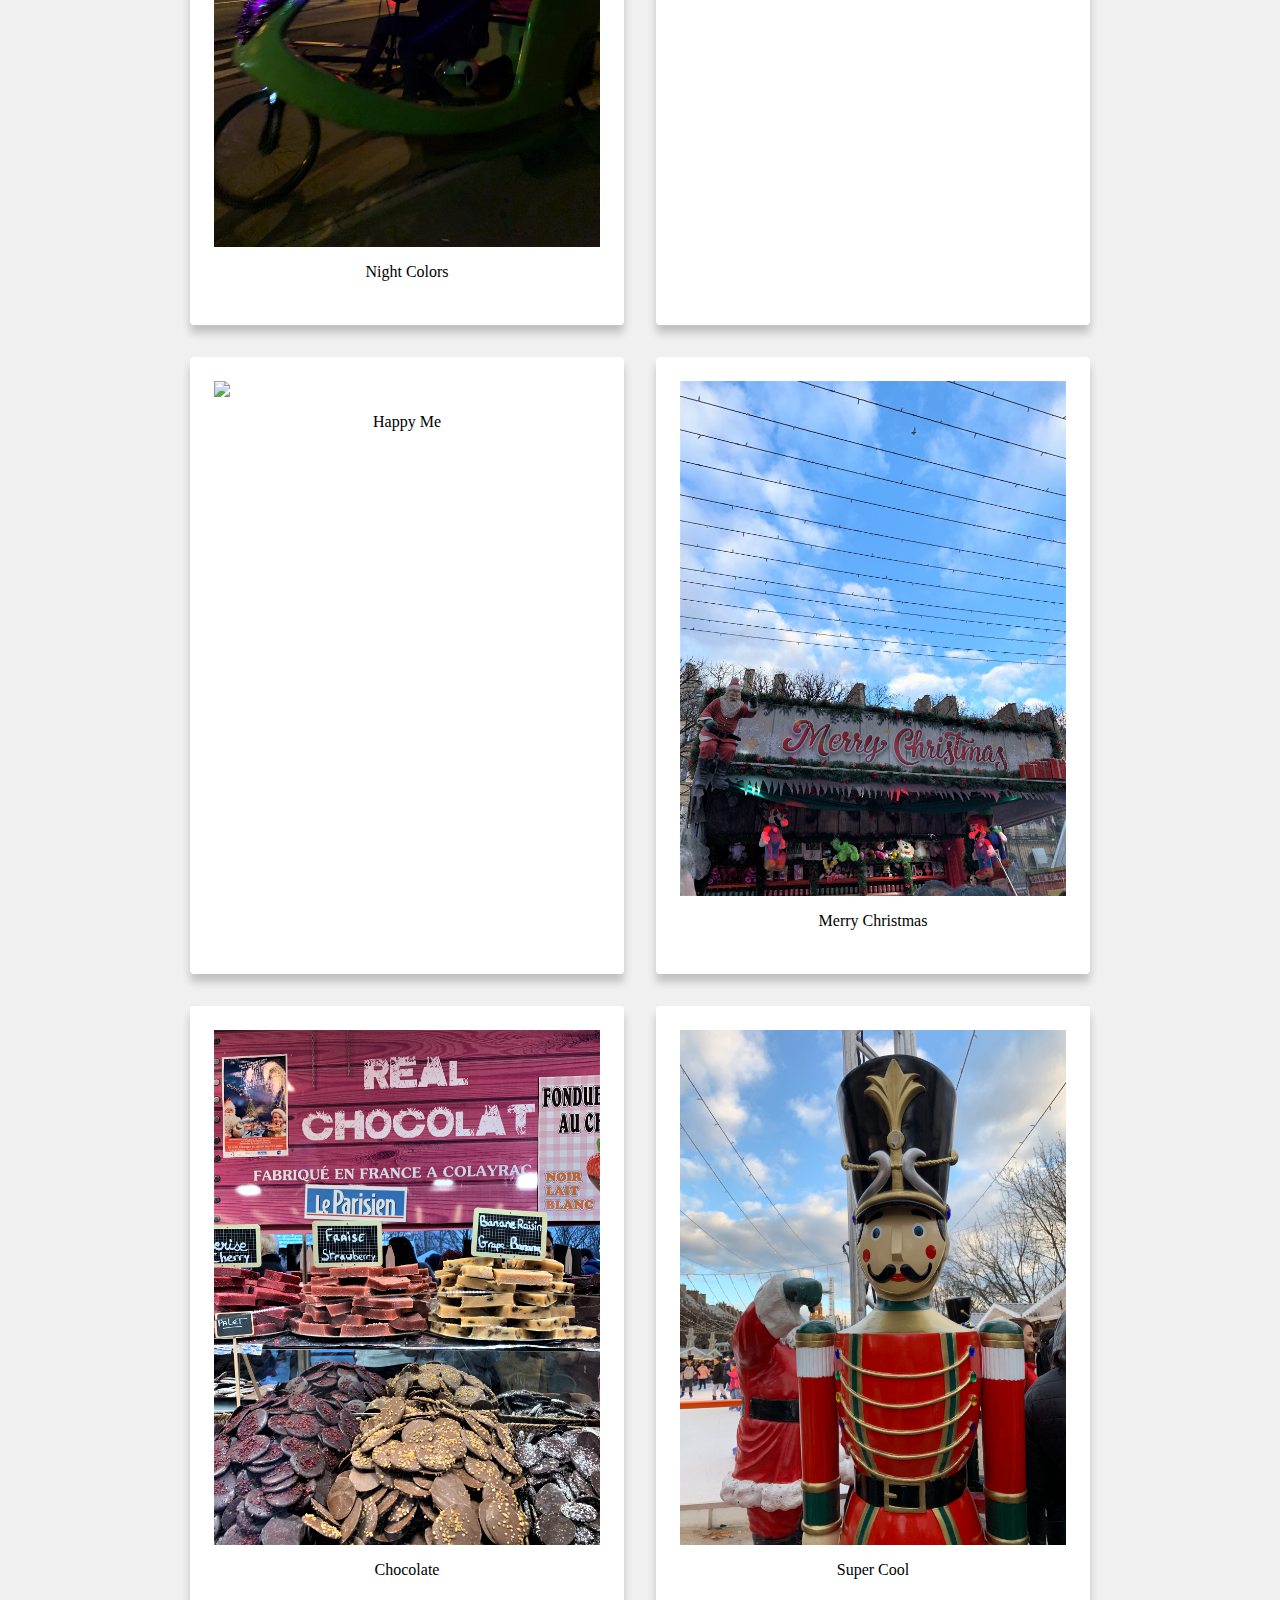
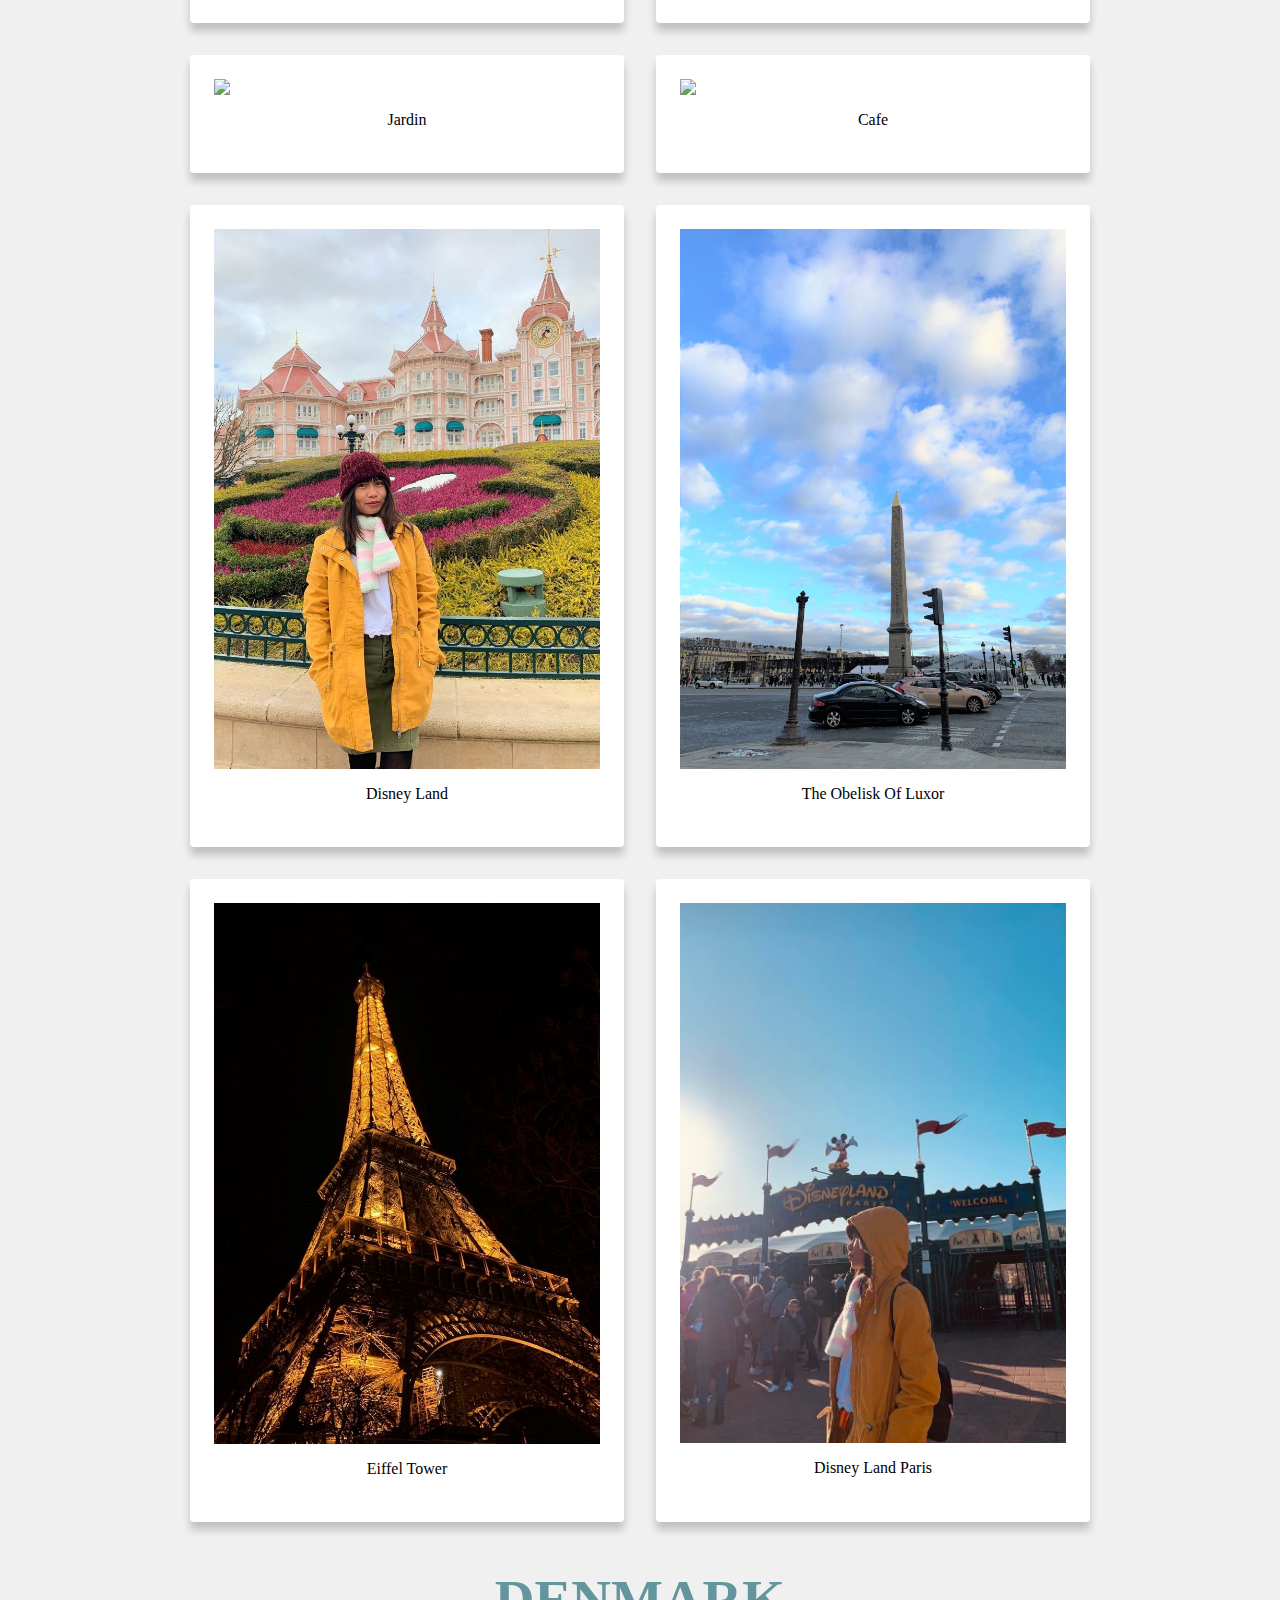
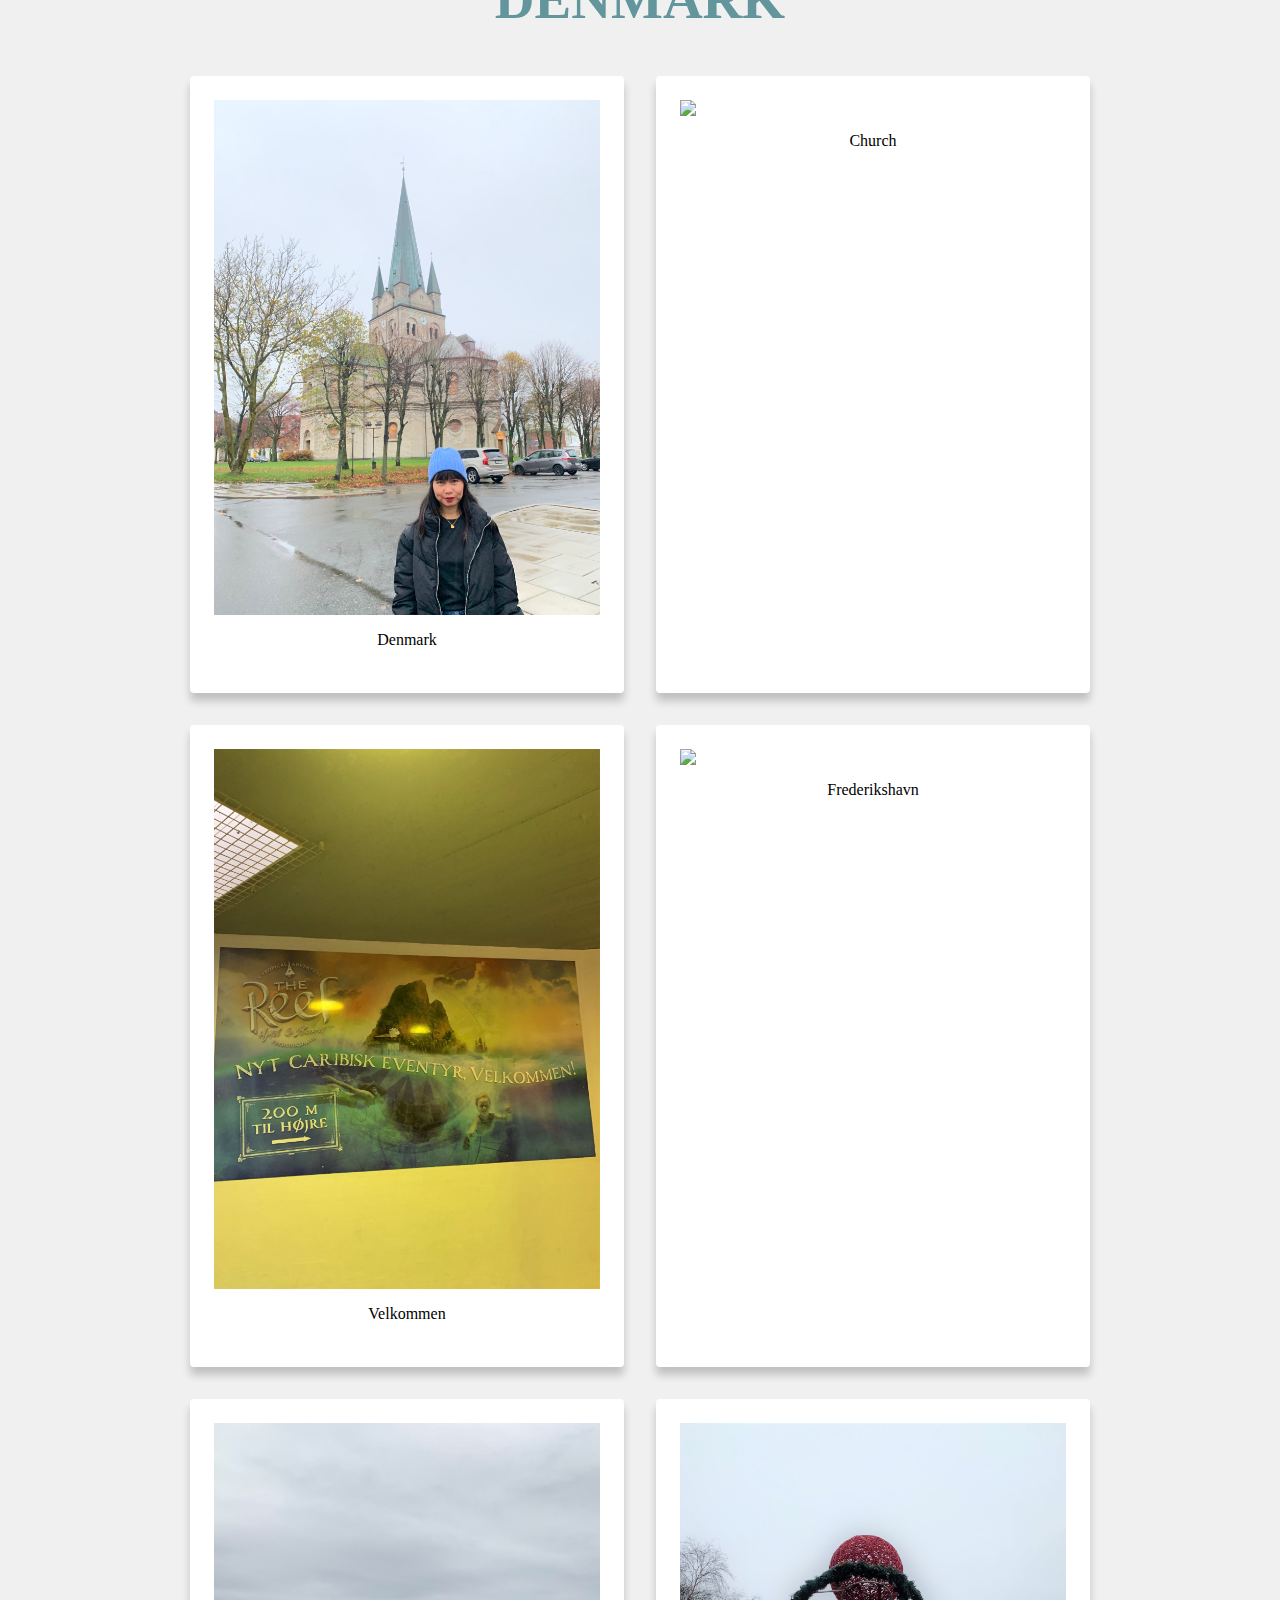
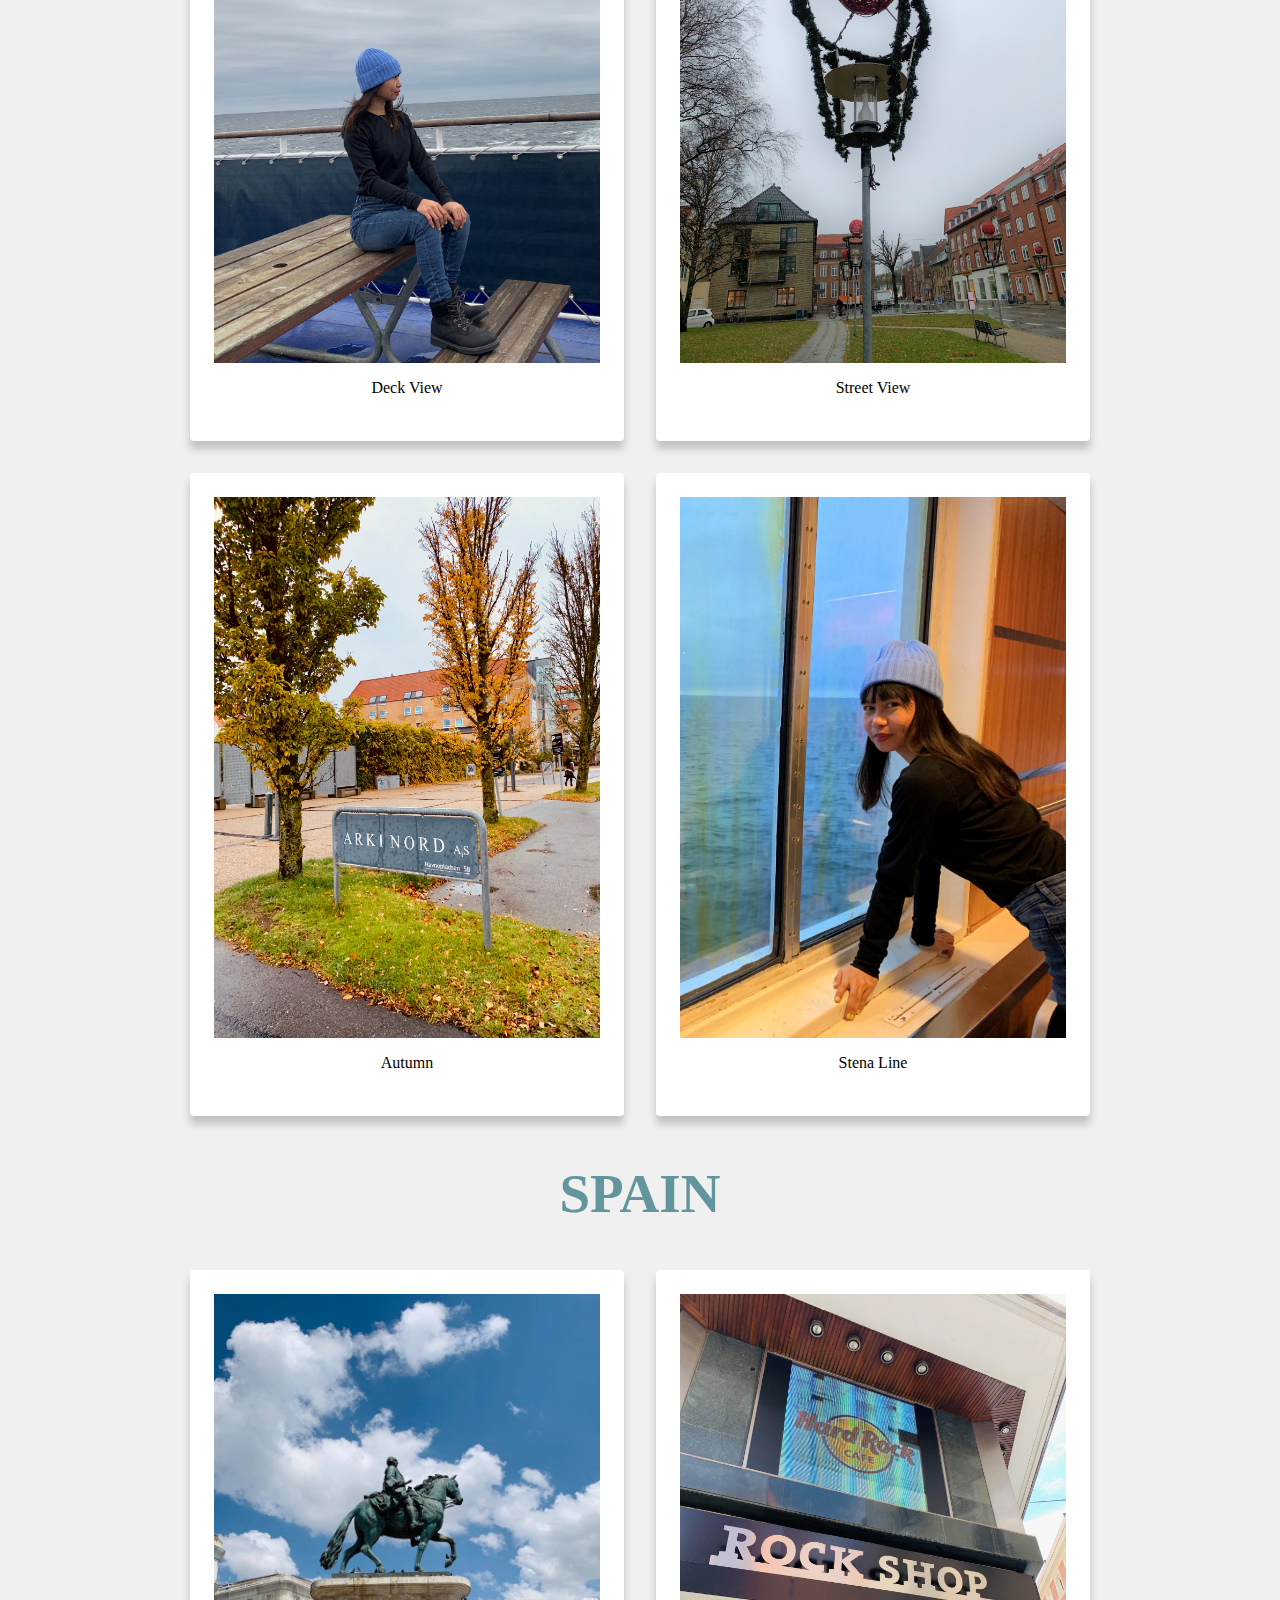
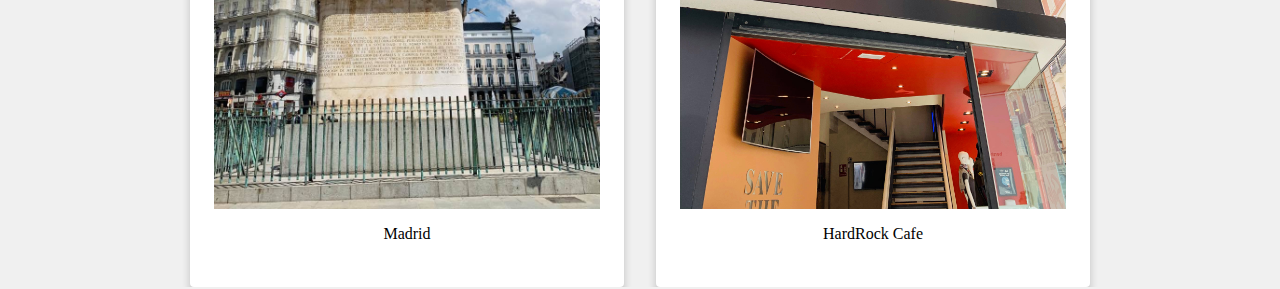
==== commit b77d29c3: "Merge branch 'master' of https://github.com/bernasaraus/travel into master" ====
--- a/index.html
+++ b/index.html
@@ -23,59 +23,59 @@
    
         <div class="gallery"> 
             <div class="polaroid"> 
-                <src="img/stavechurch.jpg"> 
+                <img src="images/stavechurch.jpg"> 
                 <div class="caption">Stave Church</div> 
             </div> 
             <div class="polaroid"> 
-                <img src="/images/pulpit.jpg"> 
+                <img src="images/pulpit.jpg"> 
                 <div class="caption">Preikestolen</div> 
             </div>
             <div class="polaroid"> 
-                <img src="/images/autumn.jpg"> 
+                <img src="images/autumn.jpg"> 
                 <div class="caption">Autumn Leaves</div> 
             </div>
             <div class="polaroid"> 
-                <img src="/images/stavanger.jpg"> 
+                <img src="images/stavanger.jpg"> 
                 <div class="caption">Stavanger City</div> 
             </div>
             <div class="polaroid"> 
-                <img src="/images/countryside.jpg"> 
+                <img src="images/countryside.jpg"> 
                 <div class="caption">Country Side</div> 
             </div>
             <div class="polaroid"> 
-                <img src="/images/greenfield.jpg"> 
+                <img src="images/greenfield.jpg"> 
                 <div class="caption">Green Field</div> 
             </div>
             <div class="polaroid"> 
-                <img src="/images/hikerscafe.jpg"> 
+                <img src="images/hikerscafe.jpg"> 
                 <div class="caption">Hikers Cafe</div> 
             </div>
             <div class="polaroid"> 
-                <img src="/images/flower.jpg"> 
+                <img src="images/flower.jpg"> 
                 <div class="caption">Flower Basket</div> 
             </div>
             <div class="polaroid"> 
-                <img src="/images/trail.jpg"> 
+                <img src="images/trail.jpg"> 
                 <div class="caption">Kjeragbolten Hiking Trail</div> 
             </div>
             <div class="polaroid"> 
-                <img src="/images/kjeragtrail.jpg"> 
+                <img src="images/kjeragtrail.jpg"> 
                 <div class="caption">Kjeragbolten</div> 
             </div>
             <div class="polaroid"> 
-                <img src="/images/bridge.jpg"> 
+                <img src="images/bridge.jpg"> 
                 <div class="caption">Ferryboat Station</div> 
             </div>
             <div class="polaroid"> 
-                <img src="/images/bike.jpg"> 
+                <img src="images/bike.jpg"> 
                 <div class="caption">Bicycle</div> 
             </div>
             <div class="polaroid"> 
-                <img src="/images/love.jpg"> 
+                <img src="images/love.jpg"> 
                 <div class="caption">Vintage Shop</div> 
             </div>
             <div class="polaroid"> 
-                <img src="/images/chinese.jpg"> 
+                <img src="images/chinese.jpg"> 
                 <div class="caption">Chinese Restaurant</div> 
             </div>
 
@@ -85,131 +85,131 @@
 
     <div class="gallery"> 
         <div class="polaroid"> 
-            <img src="/images/art.jpg"> 
+            <img src="images/art.jpg"> 
             <div class="caption">Art in Paris</div> 
         </div>
         <div class="polaroid"> 
-            <img src="/images/paris.jpg"> 
+            <img src="images/paris.jpg"> 
             <div class="caption">Eiffel Tower</div> 
         </div>
         <div class="polaroid"> 
-            <img src="/images/sideview.jpg"> 
+            <img src="images/sideview.jpg"> 
             <div class="caption">Paris Park</div> 
         </div>
         <div class="polaroid"> 
-            <img src="/images/food.jpg"> 
+            <img src="images/food.jpg"> 
             <div class="caption">Airport Food Shop</div> 
         </div>
         <div class="polaroid"> 
-            <img src="/images/sculpture.jpg"> 
+            <img src="images/sculpture.jpg"> 
             <div class="caption">Place De La Concorde</div> 
         </div>
         <div class="polaroid"> 
-            <img src="/images/souvenir.JPG"> 
+            <img src="images/souvenir.jpg"> 
             <div class="caption">Souvenir Shop</div> 
         </div>
         <div class="polaroid"> 
-            <img src="/images/street.JPG"> 
+            <img src="images/street.jpg"> 
             <div class="caption">Street View</div> 
         </div>
         <div class="polaroid"> 
-            <img src="/images/cathedral.jpg"> 
+            <img src="images/cathedral.jpg"> 
             <div class="caption">Notre Dame Cathedral</div> 
         </div>
         <div class="polaroid"> 
-            <img src="/images/louvre.JPG"> 
+            <img src="images/louvre.jpg"> 
             <div class="caption">Louvre Museum</div> 
         </div>
         <div class="polaroid"> 
-            <img src="/images/river.JPG"> 
+            <img src="images/river.jpg"> 
             <div class="caption">Seine River</div> 
         </div>
         <div class="polaroid"> 
-            <img src="/images/jardin.JPG"> 
+            <img src="images/jardin.jpg"> 
             <div class="caption">Flower Shop</div> 
         </div>
         <div class="polaroid"> 
-            <img src="/images/glitter.jpg"> 
+            <img src="images/glitter.jpg"> 
             <div class="caption">Flower with glitters</div> 
         </div>
         <div class="polaroid"> 
-            <img src="/images/pretty.JPG"> 
+            <img src="images/pretty.jpg"> 
             <div class="caption">Pretty Flowers</div> 
         </div>
         <div class="polaroid"> 
-            <img src="/images/flyer.JPG"> 
+            <img src="images/flyer.jpg"> 
             <div class="caption">Giant Wheel Roue De Paris</div> 
         </div>
         <div class="polaroid"> 
-            <img src="/images/fruit.jpg"> 
+            <img src="images/fruit.jpg"> 
             <div class="caption">Fruits De Mer</div> 
         </div>
         <div class="polaroid"> 
-            <img src="/images/square.JPG"> 
+            <img src="images/square.jpg"> 
             <div class="caption">Arc De Triomphe</div> 
         </div>
         <div class="polaroid"> 
-            <img src="/images/flag.JPG"> 
+            <img src="images/flag.jpg"> 
             <div class="caption">City Lights</div> 
         </div>
         <div class="polaroid"> 
-            <img src="/images/carnival.JPG"> 
+            <img src="images/carnival.jpg"> 
             <div class="caption">Carnival</div> 
         </div>
         <div class="polaroid"> 
-            <img src="/images/tower.JPG"> 
+            <img src="images/tower.jpg"> 
             <div class="caption">Sitting Pretty</div> 
         </div>
         <div class="polaroid"> 
-            <img src="/images/white.JPG"> 
+            <img src="images/white.jpg"> 
             <div class="caption">Sculpture</div> 
         </div>
         <div class="polaroid"> 
-            <img src="/images/transpo.JPG"> 
+            <img src="images/transpo.jpg"> 
             <div class="caption">Night Colors</div> 
         </div>
         <div class="polaroid"> 
-            <img src="/images/tui.JPG"> 
+            <img src="images/tui.jpg"> 
             <div class="caption">Jardin Des Tuileries</div> 
         </div>
         <div class="polaroid"> 
-            <img src="/images/smile.JPG"> 
+            <img src="images/smile.jpg"> 
             <div class="caption">Happy Me</div> 
         </div>
         <div class="polaroid"> 
-            <img src="/images/noel.JPG"> 
+            <img src="images/noel.jpg"> 
             <div class="caption">Merry Christmas</div> 
         </div>
         <div class="polaroid"> 
-            <img src="/images/chocolate.jpg"> 
+            <img src="images/chocolate.jpg"> 
             <div class="caption">Chocolate</div> 
         </div>
         <div class="polaroid"> 
-            <img src="/images/hello.jpg"> 
+            <img src="images/hello.jpg"> 
             <div class="caption">Super Cool</div> 
         </div>
         <div class="polaroid"> 
-            <img src="/images/okay.JPG"> 
+            <img src="images/okay.jpg"> 
             <div class="caption">Jardin</div> 
         </div>
         <div class="polaroid"> 
-            <img src="/images/cafe.JPG"> 
+            <img src="images/cafe.JPG"> 
             <div class="caption">Cafe</div> 
         </div>
         <div class="polaroid"> 
-            <img src="/images/disney.jpg"> 
+            <img src="images/disney.jpg"> 
             <div class="caption">Disney Land</div> 
         </div>
         <div class="polaroid"> 
-            <img src="/images/tomb.JPG"> 
+            <img src="images/tomb.jpg"> 
             <div class="caption">The Obelisk Of Luxor</div> 
         </div>
         <div class="polaroid"> 
-            <img src="/images/night.jpg"> 
+            <img src="images/night.jpg"> 
             <div class="caption">Eiffel Tower</div> 
         </div>
         <div class="polaroid"> 
-            <img src="/images/land.JPG"> 
+            <img src="images/land.jpg"> 
             <div class="caption">Disney Land Paris</div> 
         </div>
 
@@ -220,36 +220,36 @@
 
         <div class="gallery">
         <div class="polaroid"> 
-            <img src="/images/denmark.jpg"> 
+            <img src="images/denmark.jpg"> 
             <div class="caption">Denmark</div> 
         </div>
         <div class="polaroid"> 
-            <img src="/images/church.JPG"> 
+            <img src="images/church.jpg"> 
             <div class="caption">Church</div> 
         </div>
         <div class="polaroid"> 
-            <img src="/images/velkom.jpg"> 
+            <img src="images/velkom.jpg"> 
             <div class="caption">Velkommen</div> 
         </div>
         <div class="polaroid"> 
-            <img src="/images/fred.JPG"> 
+            <img src="images/fred.jpg"> 
             <div class="caption">Frederikshavn</div> 
         </div>
      
         <div class="polaroid"> 
-            <img src="/images/sit.jpg"> 
+            <img src="images/sit.jpg"> 
             <div class="caption">Deck View</div> 
         </div>
         <div class="polaroid"> 
-            <img src="/images/red.jpg"> 
+            <img src="images/red.jpg"> 
             <div class="caption">Street View</div> 
         </div>
         <div class="polaroid"> 
-            <img src="/images/yelo.jpg">
+            <img src="images/yelo.jpg">
             <div class="caption">Autumn</div>
         </div>
         <div class="polaroid"> 
-            <img src="/images/ferry.jpg"> 
+            <img src="images/ferry.jpg"> 
             <div class="caption">Stena Line</div> 
         </div>
 
@@ -260,11 +260,11 @@
         <div class="gallery">
 
         <div class="polaroid"> 
-            <img src="/images/madrid.jpg">
+            <img src="images/madrid.jpg">
             <div class="caption">Madrid</div>
         </div>
         <div class="polaroid"> 
-            <img src="/images/hardrock.jpg">
+            <img src="images/hardrock.jpg">
             <div class="caption">HardRock Cafe</div>
         </div>
     
